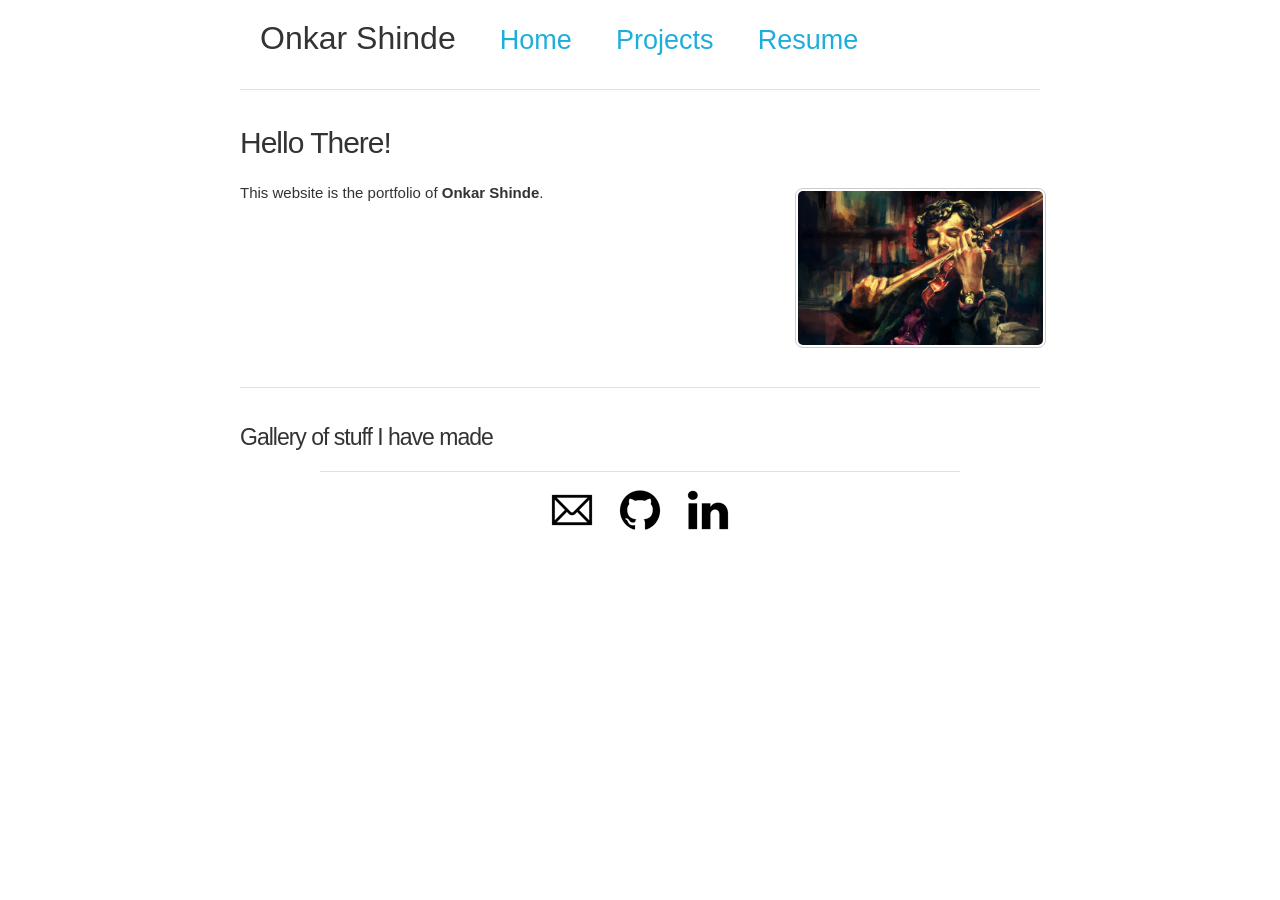
==== index.html @ da1aff81 "Updated linkedin url" ====
<!DOCTYPE html>
<html lang="en">
  <head>

    <meta charset="utf-8">
    <title>Onkar Shinde</title>
    <meta name="description" content="">
    <meta name="author" content="">

    <meta name="viewport" content="width=device-width, initial-scale=1">

    <link rel="stylesheet" href="/css/normalize.css">
    <link rel="stylesheet" href="/css/skeleton.css">
    <link rel="stylesheet" href="/css/custom.css">

    <link rel="alternate" type="application/rss+xml" href="/rss.xml" title="Articles by Onkar"/>

    <link rel="icon" type="image/png" href="/img/favicon.png">

  </head>
  <body>

    <div class="header container">
      <div class="row">
        <div class="twelve columns">
          <nav>
            <ul>
              <li class="myname"><a href="/index.html">Onkar Shinde</a></li>
              <li><a href="/index.html">Home</a></li>
              <li><a href="/projects.html">Projects</a></li>
              <li><a href="/resume.html">Resume</a></li>
            </ul>
          </nav>
        </div>
      </div>
      <hr>
    </div>

    <div class="container">
  <div class="row">
    <div class="twelve columns">

      <h1>Hello There!</h1>

      <div class="row">

        <div class="two-thirds column">
          <p>
            This website is the portfolio of <b>Onkar Shinde</b>.
          </p>
        </div>

        <div class="one-third column portrait">
          <img src="/img/me.jpg" alt="img" >
        </div>
        
      </div>

    </div>
  </div>

  <hr>

  <h2 id="gallery">Gallery of stuff I have made</h2>

  <div class="container">
    <div class="footer">
      <hr>
        <ul>
          <li><a href="mailto:shinde.onkar15@gmail.com" title="">  <img src="/img/email.png" alt="email"> </a></li>
          <li><a href="https://github.com/shivaOmi">  <img src="/img/github.png" alt="github"> </a></li>
          <li><a href="https://www.linkedin.com/in/onkar-shinde-6a6bb18a/">  <img src="/img/linked-in.png" alt="linked-in"> </a></li>
        </ul>
      </hr>
    </div>
  </div>
  </body>
</html>
---- css/skeleton.css ----
/*
* Skeleton V2.0.4
* Copyright 2014, Dave Gamache
* www.getskeleton.com
* Free to use under the MIT license.
* http://www.opensource.org/licenses/mit-license.php
* 12/29/2014
*/


/* Table of contents
––––––––––––––––––––––––––––––––––––––––––––––––––
- Grid
- Base Styles
- Typography
- Links
- Buttons
- Forms
- Lists
- Code
- Tables
- Spacing
- Utilities
- Clearing
- Media Queries
*/


/* Grid
–––––––––––––––––––––––––––––––––––––––––––––––––– */
.container {
  position: relative;
  width: 100%;
  max-width: 960px;
  margin: 0 auto;
  padding: 0 20px;
  box-sizing: border-box; }
.column,
.columns {
  width: 100%;
  float: left;
  box-sizing: border-box; }

/* For devices larger than 400px */
@media (min-width: 400px) {
  .container {
    width: 85%;
    padding: 0; }
}

/* For devices larger than 550px */
@media (min-width: 550px) {
  .container {
    width: 80%; }
  .column,
  .columns {
    margin-left: 4%; }
  .column:first-child,
  .columns:first-child {
    margin-left: 0; }

  .one.column,
  .one.columns                    { width: 4.66666666667%; }
  .two.columns                    { width: 13.3333333333%; }
  .three.columns                  { width: 22%;            }
  .four.columns                   { width: 30.6666666667%; }
  .five.columns                   { width: 39.3333333333%; }
  .six.columns                    { width: 48%;            }
  .seven.columns                  { width: 56.6666666667%; }
  .eight.columns                  { width: 65.3333333333%; }
  .nine.columns                   { width: 74.0%;          }
  .ten.columns                    { width: 82.6666666667%; }
  .eleven.columns                 { width: 91.3333333333%; }
  .twelve.columns                 { width: 100%; margin-left: 0; }

  .one-third.column               { width: 30.6666666667%; }
  .two-thirds.column              { width: 65.3333333333%; }

  .one-half.column                { width: 48%; }

  /* Offsets */
  .offset-by-one.column,
  .offset-by-one.columns          { margin-left: 8.66666666667%; }
  .offset-by-two.column,
  .offset-by-two.columns          { margin-left: 17.3333333333%; }
  .offset-by-three.column,
  .offset-by-three.columns        { margin-left: 26%;            }
  .offset-by-four.column,
  .offset-by-four.columns         { margin-left: 34.6666666667%; }
  .offset-by-five.column,
  .offset-by-five.columns         { margin-left: 43.3333333333%; }
  .offset-by-six.column,
  .offset-by-six.columns          { margin-left: 52%;            }
  .offset-by-seven.column,
  .offset-by-seven.columns        { margin-left: 60.6666666667%; }
  .offset-by-eight.column,
  .offset-by-eight.columns        { margin-left: 69.3333333333%; }
  .offset-by-nine.column,
  .offset-by-nine.columns         { margin-left: 78.0%;          }
  .offset-by-ten.column,
  .offset-by-ten.columns          { margin-left: 86.6666666667%; }
  .offset-by-eleven.column,
  .offset-by-eleven.columns       { margin-left: 95.3333333333%; }

  .offset-by-one-third.column,
  .offset-by-one-third.columns    { margin-left: 34.6666666667%; }
  .offset-by-two-thirds.column,
  .offset-by-two-thirds.columns   { margin-left: 69.3333333333%; }

  .offset-by-one-half.column,
  .offset-by-one-half.columns     { margin-left: 52%; }

}


/* Base Styles
–––––––––––––––––––––––––––––––––––––––––––––––––– */
/* NOTE
html is set to 62.5% so that all the REM measurements throughout Skeleton
are based on 10px sizing. So basically 1.5rem = 15px :) */
html {
  font-size: 62.5%; }
body {
  font-size: 1.5em; /* currently ems cause chrome bug misinterpreting rems on body element */
  line-height: 1.6;
  font-weight: 400;
  font-family: "Raleway", "HelveticaNeue", "Helvetica Neue", Helvetica, Arial, sans-serif;
  color: #222; }


/* Typography
–––––––––––––––––––––––––––––––––––––––––––––––––– */
h1, h2, h3, h4, h5, h6 {
  margin-top: 0;
  margin-bottom: 2rem;
  font-weight: 300; }
h1 { font-size: 4.0rem; line-height: 1.2;  letter-spacing: -.1rem;}
h2 { font-size: 3.6rem; line-height: 1.25; letter-spacing: -.1rem; }
h3 { font-size: 3.0rem; line-height: 1.3;  letter-spacing: -.1rem; }
h4 { font-size: 2.4rem; line-height: 1.35; letter-spacing: -.08rem; }
h5 { font-size: 1.8rem; line-height: 1.5;  letter-spacing: -.05rem; }
h6 { font-size: 1.5rem; line-height: 1.6;  letter-spacing: 0; }

/* Larger than phablet */
@media (min-width: 550px) {
  h1 { font-size: 5.0rem; }
  h2 { font-size: 4.2rem; }
  h3 { font-size: 3.6rem; }
  h4 { font-size: 3.0rem; }
  h5 { font-size: 2.4rem; }
  h6 { font-size: 1.5rem; }
}

p {
  margin-top: 0; }


/* Links
–––––––––––––––––––––––––––––––––––––––––––––––––– */
a {
  color: #1EAEDB; }
a:hover {
  color: #0FA0CE; }


/* Buttons
–––––––––––––––––––––––––––––––––––––––––––––––––– */
.button,
button,
input[type="submit"],
input[type="reset"],
input[type="button"] {
  display: inline-block;
  height: 38px;
  padding: 0 30px;
  color: #555;
  text-align: center;
  font-size: 11px;
  font-weight: 600;
  line-height: 38px;
  letter-spacing: .1rem;
  text-transform: uppercase;
  text-decoration: none;
  white-space: nowrap;
  background-color: transparent;
  border-radius: 4px;
  border: 1px solid #bbb;
  cursor: pointer;
  box-sizing: border-box; }
.button:hover,
button:hover,
input[type="submit"]:hover,
input[type="reset"]:hover,
input[type="button"]:hover,
.button:focus,
button:focus,
input[type="submit"]:focus,
input[type="reset"]:focus,
input[type="button"]:focus {
  color: #333;
  border-color: #888;
  outline: 0; }
.button.button-primary,
button.button-primary,
input[type="submit"].button-primary,
input[type="reset"].button-primary,
input[type="button"].button-primary {
  color: #FFF;
  background-color: #33C3F0;
  border-color: #33C3F0; }
.button.button-primary:hover,
button.button-primary:hover,
input[type="submit"].button-primary:hover,
input[type="reset"].button-primary:hover,
input[type="button"].button-primary:hover,
.button.button-primary:focus,
button.button-primary:focus,
input[type="submit"].button-primary:focus,
input[type="reset"].button-primary:focus,
input[type="button"].button-primary:focus {
  color: #FFF;
  background-color: #1EAEDB;
  border-color: #1EAEDB; }


/* Forms
–––––––––––––––––––––––––––––––––––––––––––––––––– */
input[type="email"],
input[type="number"],
input[type="search"],
input[type="text"],
input[type="tel"],
input[type="url"],
input[type="password"],
textarea,
select {
  height: 38px;
  padding: 6px 10px; /* The 6px vertically centers text on FF, ignored by Webkit */
  background-color: #fff;
  border: 1px solid #D1D1D1;
  border-radius: 4px;
  box-shadow: none;
  box-sizing: border-box; }
/* Removes awkward default styles on some inputs for iOS */
input[type="email"],
input[type="number"],
input[type="search"],
input[type="text"],
input[type="tel"],
input[type="url"],
input[type="password"],
textarea {
  -webkit-appearance: none;
     -moz-appearance: none;
          appearance: none; }
textarea {
  min-height: 65px;
  padding-top: 6px;
  padding-bottom: 6px; }
input[type="email"]:focus,
input[type="number"]:focus,
input[type="search"]:focus,
input[type="text"]:focus,
input[type="tel"]:focus,
input[type="url"]:focus,
input[type="password"]:focus,
textarea:focus,
select:focus {
  border: 1px solid #33C3F0;
  outline: 0; }
label,
legend {
  display: block;
  margin-bottom: .5rem;
  font-weight: 600; }
fieldset {
  padding: 0;
  border-width: 0; }
input[type="checkbox"],
input[type="radio"] {
  display: inline; }
label > .label-body {
  display: inline-block;
  margin-left: .5rem;
  font-weight: normal; }


/* Lists
–––––––––––––––––––––––––––––––––––––––––––––––––– */
ul {
  list-style: circle inside; }
ol {
  list-style: decimal inside; }
ol, ul {
  padding-left: 0;
  margin-top: 0; }
ul ul,
ul ol,
ol ol,
ol ul {
  margin: 1.5rem 0 1.5rem 3rem;
  font-size: 90%; }
li {
  margin-bottom: 1rem; }


/* Code
–––––––––––––––––––––––––––––––––––––––––––––––––– */
code {
  padding: .2rem .5rem;
  margin: 0 .2rem;
  font-size: 90%;
  white-space: nowrap;
  background: #F1F1F1;
  border: 1px solid #E1E1E1;
  border-radius: 4px; }
pre > code {
  display: block;
  padding: 1rem 1.5rem;
  white-space: pre; }


/* Tables
–––––––––––––––––––––––––––––––––––––––––––––––––– */
th,
td {
  padding: 12px 15px;
  text-align: left;
  border-bottom: 1px solid #E1E1E1; }
th:first-child,
td:first-child {
  padding-left: 0; }
th:last-child,
td:last-child {
  padding-right: 0; }


/* Spacing
–––––––––––––––––––––––––––––––––––––––––––––––––– */
button,
.button {
  margin-bottom: 1rem; }
input,
textarea,
select,
fieldset {
  margin-bottom: 1.5rem; }
pre,
blockquote,
dl,
figure,
table,
p,
ul,
ol,
form {
  margin-bottom: 2.5rem; }


/* Utilities
–––––––––––––––––––––––––––––––––––––––––––––––––– */
.u-full-width {
  width: 100%;
  box-sizing: border-box; }
.u-max-full-width {
  max-width: 100%;
  box-sizing: border-box; }
.u-pull-right {
  float: right; }
.u-pull-left {
  float: left; }


/* Misc
–––––––––––––––––––––––––––––––––––––––––––––––––– */
hr {
  margin-top: 3rem;
  margin-bottom: 3.5rem;
  border-width: 0;
  border-top: 1px solid #E1E1E1; }


/* Clearing
–––––––––––––––––––––––––––––––––––––––––––––––––– */

/* Self Clearing Goodness */
.container:after,
.row:after,
.u-cf {
  content: "";
  display: table;
  clear: both; }


/* Media Queries
–––––––––––––––––––––––––––––––––––––––––––––––––– */
/*
Note: The best way to structure the use of media queries is to create the queries
near the relevant code. For example, if you wanted to change the styles for buttons
on small devices, paste the mobile query code up in the buttons section and style it
there.
*/


/* Larger than mobile */
@media (min-width: 400px) {}

/* Larger than phablet (also point when grid becomes active) */
@media (min-width: 550px) {}

/* Larger than tablet */
@media (min-width: 750px) {}

/* Larger than desktop */
@media (min-width: 1000px) {}

/* Larger than Desktop HD */
@media (min-width: 1200px) {}
---- css/custom.css ----
.container {
    max-width: 800px;
}

nav {
    margin: 13px 0 0 0;
    padding: 0px;
}

nav ul li {
    display: inline;
    margin: 0 20px;
    font-size: 2.7rem;
}

.myname {
    font-weight: 500;
    font-size: 3.2rem;
}

.myname a:hover, .myname a:link, .myname a:visited, .myname a:active, .myname a{
    text-decoration: none;
    color: #333;
}

a {
    text-decoration: none;
}

nav a {
    text-decoration: none;
}

nav a:hover {
    text-decoration: underline;
}

body {
    font-weight: 300;
    font-family: 'Roboto', Helvetica, sans-serif;
    color: #333;

}

hr {
    margin-top: 2.5rem;
    margin-bottom: 3.5rem;
}

.header hr {
    margin-top: 0.0rem;
    margin-bottom: 3.5rem;
}

.footer hr {
    margin-top: 1.9rem;
    margin-bottom: 0.6rem;
}


h1, h2, h3, h4, h5, h6 {
  margin-top: 0;
  margin-bottom: 2rem;
  font-weight: 300; }
h1 { font-size: 3.0rem; line-height: 1.2;  letter-spacing: -.1rem;}
h2 { font-size: 2.3rem; line-height: 1.25; letter-spacing: -.1rem; }
h3 { font-size: 3.0rem; line-height: 1.3;  letter-spacing: -.1rem; }
h4 { font-size: 2.4rem; line-height: 1.35; letter-spacing: -.08rem; }
h5 { font-size: 1.8rem; line-height: 1.5;  letter-spacing: -.05rem; }
h6 { font-size: 1.5rem; line-height: 1.6;  letter-spacing: 0; }


.gallery-row img, .portrait img, .project-row img {
    border: 1px solid #ccc;
    padding: 2px;
    margin: 7px 0;
    border-radius: 8px;
    width: 100%;
    height: auto;
}

.article-img {
    display: block;
    margin: 0 auto;
    max-width: 90%;
}

.footer {
    margin: auto;
    text-align: center;
}

.footer ul li {
    list-style: none;
    display: inline-block;
}


.codehilite .hll {
    background-color: #ffffcc
}
.codehilite .c {
    color: #008800;
    font-style: italic
}

.codehilite .err {
    border: 1px solid #FF0000
}
.codehilite .k {
    color: #AA22FF;
    font-weight: bold
}

.codehilite .o {
    color: #666666
}

.codehilite .cm {
    color: #008800;
    font-style: italic
}

.codehilite .cp {
    color: #008800
}

.codehilite .c1 {
    color: #008800;
    font-style: italic
}

.codehilite .cs {
    color: #008800;
    font-weight: bold
}

.codehilite .gd {
    color: #A00000
}

.codehilite .ge {
    font-style: italic
}

.codehilite .gr {
    color: #FF0000
}

.codehilite .gh {
    color: #000080;
    font-weight: bold
}

.codehilite .gi {
    color: #00A000
}

.codehilite .go {
    color: #808080
}

.codehilite .gp {
    color: #000080;
    font-weight: bold
}

.codehilite .gs {
    font-weight: bold
}

.codehilite .gu {
    color: #800080;
    font-weight: bold
}

.codehilite .gt {
    color: #0040D0
}

.codehilite .kc {
    color: #AA22FF;
    font-weight: bold
}

.codehilite .kd {
    color: #AA22FF;
    font-weight: bold
}

.codehilite .kn {
    color: #AA22FF;
    font-weight: bold
}

.codehilite .kp {
    color: #AA22FF
}

.codehilite .kr {
    color: #AA22FF;
    font-weight: bold
}

.codehilite .kt {
    color: #00BB00;
    font-weight: bold
}

.codehilite .m {
    color: #666666
}

.codehilite .s {
    color: #BB4444
}

.codehilite .na {
    color: #BB4444
}

.codehilite .nb {
    color: #AA22FF
}

.codehilite .nc {
    color: #0000FF
}

.codehilite .no {
    color: #880000
}

.codehilite .nd {
    color: #AA22FF
}

.codehilite .ni {
    color: #999999;
    font-weight: bold
}

.codehilite .ne {
    color: #D2413A;
    font-weight: bold
}

.codehilite .nf {
    color: #00A000
}

.codehilite .nl {
    color: #A0A000
}

.codehilite .nn {
    color: #0000FF;
    font-weight: bold
}

.codehilite .nt {
    color: #008000;
    font-weight: bold
}

.codehilite .nv {
    color: #B8860B
}


.codehilite .ow {
    color: #AA22FF;
    font-weight: bold
}


.codehilite .w {
    color: #bbbbbb
}


.codehilite .mf {
    color: #666666
}


.codehilite .mh {
    color: #666666
}


.codehilite .mi {
    color: #666666
}


.codehilite .mo {
    color: #666666
}


.codehilite .sb {
    color: #BB4444
}


.codehilite .sc {
    color: #BB4444
}


.codehilite .sd {
    color: #BB4444;
    font-style: italic
}


.codehilite .s2 {
    color: #BB4444
}


.codehilite .se {
    color: #BB6622;
    font-weight: bold
}


.codehilite .sh {
    color: #BB4444
}


.codehilite .si {
    color: #BB6688;
    font-weight: bold
}


.codehilite .sx {
    color: #008000
}


.codehilite .sr {
    color: #BB6688
}


.codehilite .s1 {
    color: #BB4444
}

.codehilite .ss {
    color: #B8860B
}


.codehilite .bp {
    color: #AA22FF
}


.codehilite .vc {
    color: #B8860B
}


.codehilite .vg {
    color: #B8860B
}


.codehilite .vi {
    color: #B8860B
}


.codehilite .il {
    color: #666666
}


pre > code {
    background: transparent;
    border: 1px solid #E1E1E1;
}

table {
    margin-left: auto;
    margin-right: auto;
    border-collapse: collapse;
}
th, td {
    text-align: left;
    border-bottom: 1px solid #aaa;
    padding: 7px;
}
canvas {
    display: block;
    margin: auto;
    padding-top: 8mm;
    padding-bottom: 0mm;
}

h2 a{
    text-decoration: none;
    color: #333;
}



.video-container {
	position:relative;
	padding-bottom:56.25%;
	padding-top:30px;
	height:0;
	overflow:hidden;
}
.video-container iframe, .video-container object, .video-container embed {
	position:absolute;
	top:0;
	left:0;
	width:100%;
	height:100%;
}

.feed-button {
    display: inline;
    vertical-align: middle;
    float: right;
    height: auto;
    width: 0.8em;
    margin: 0;
}
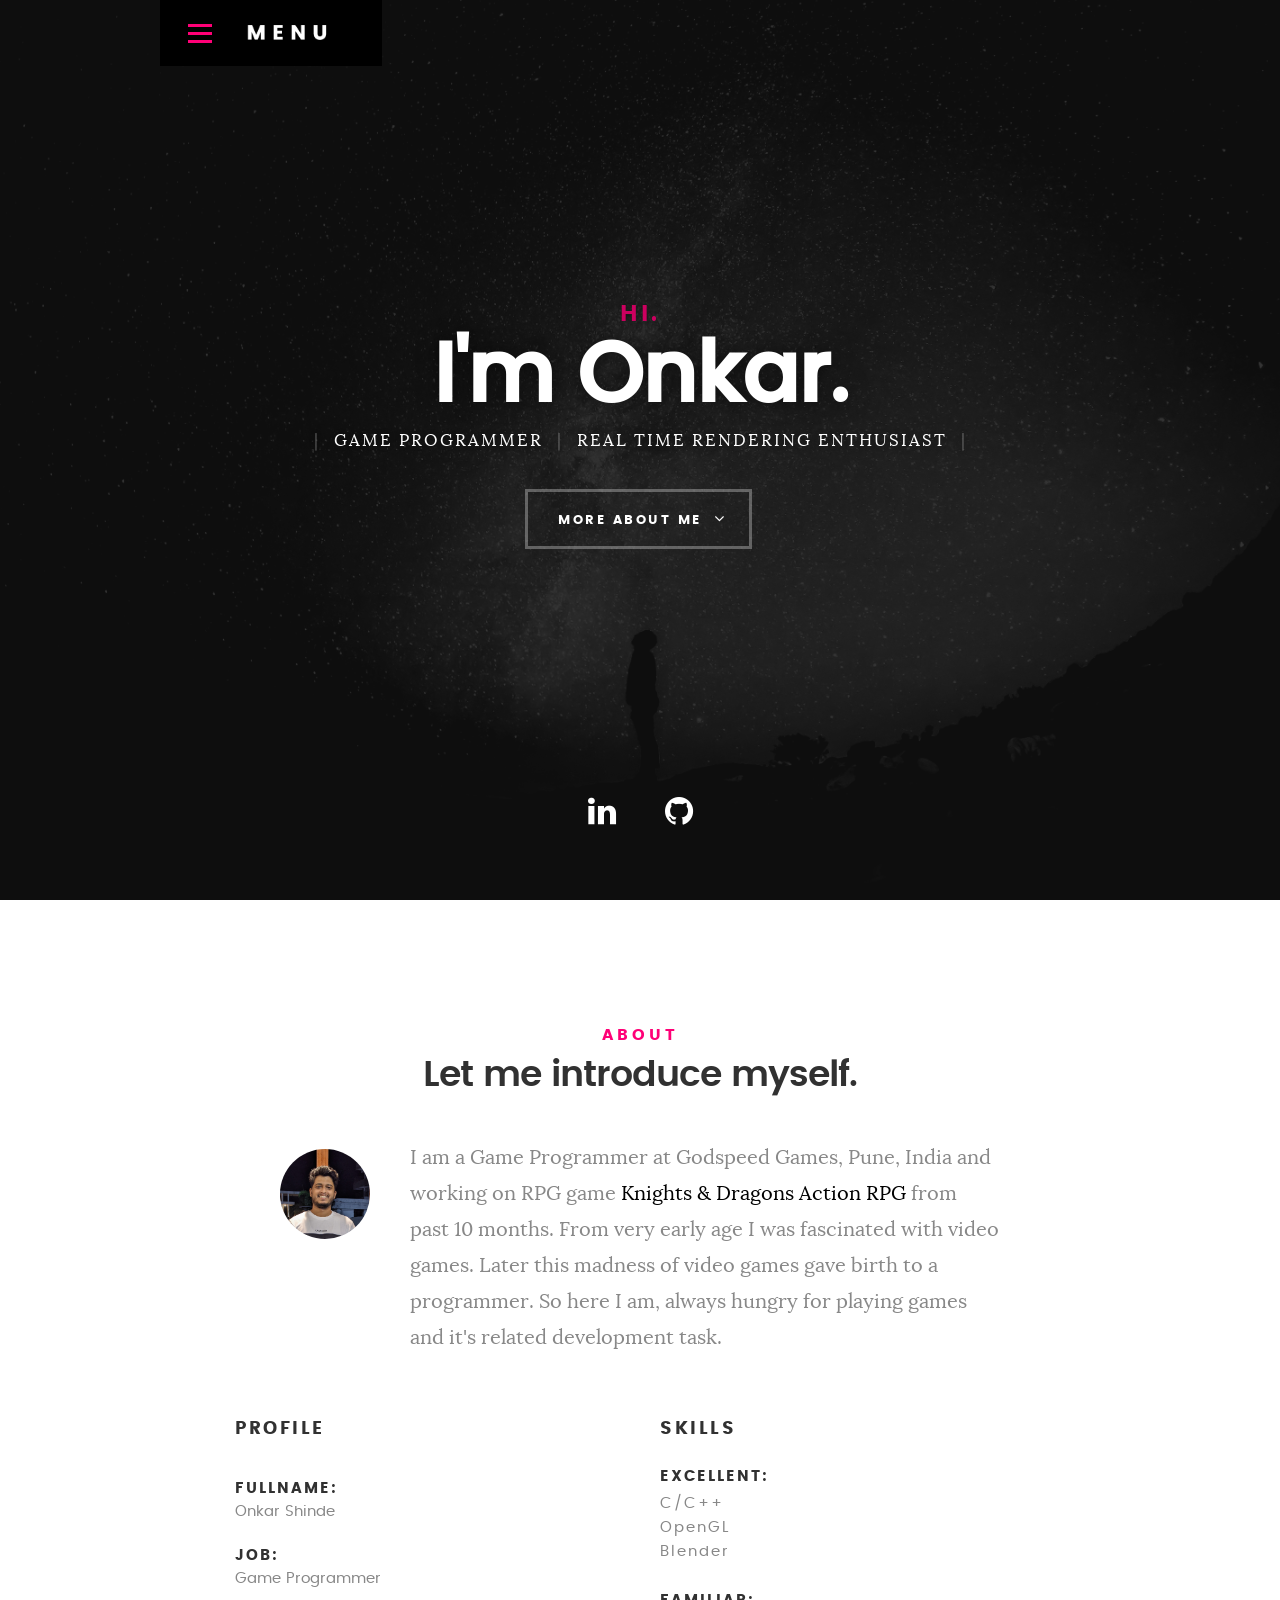
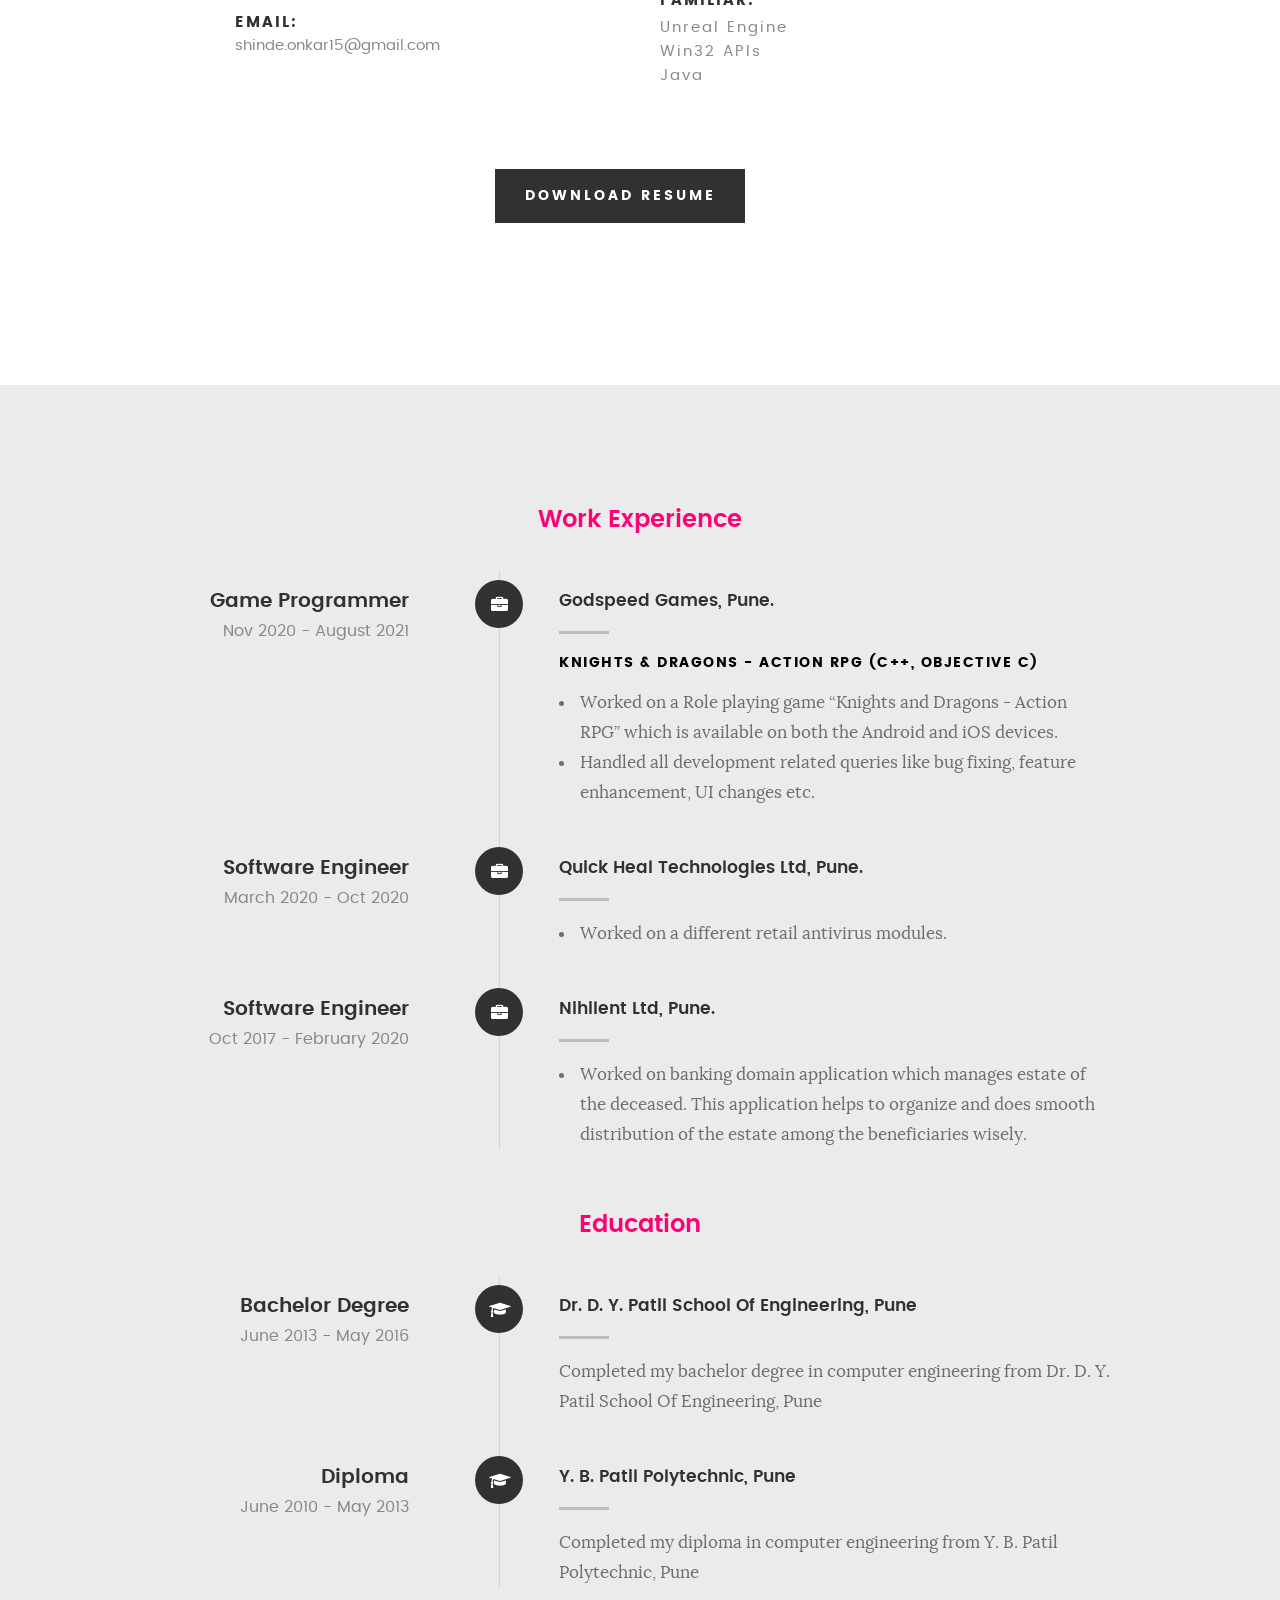
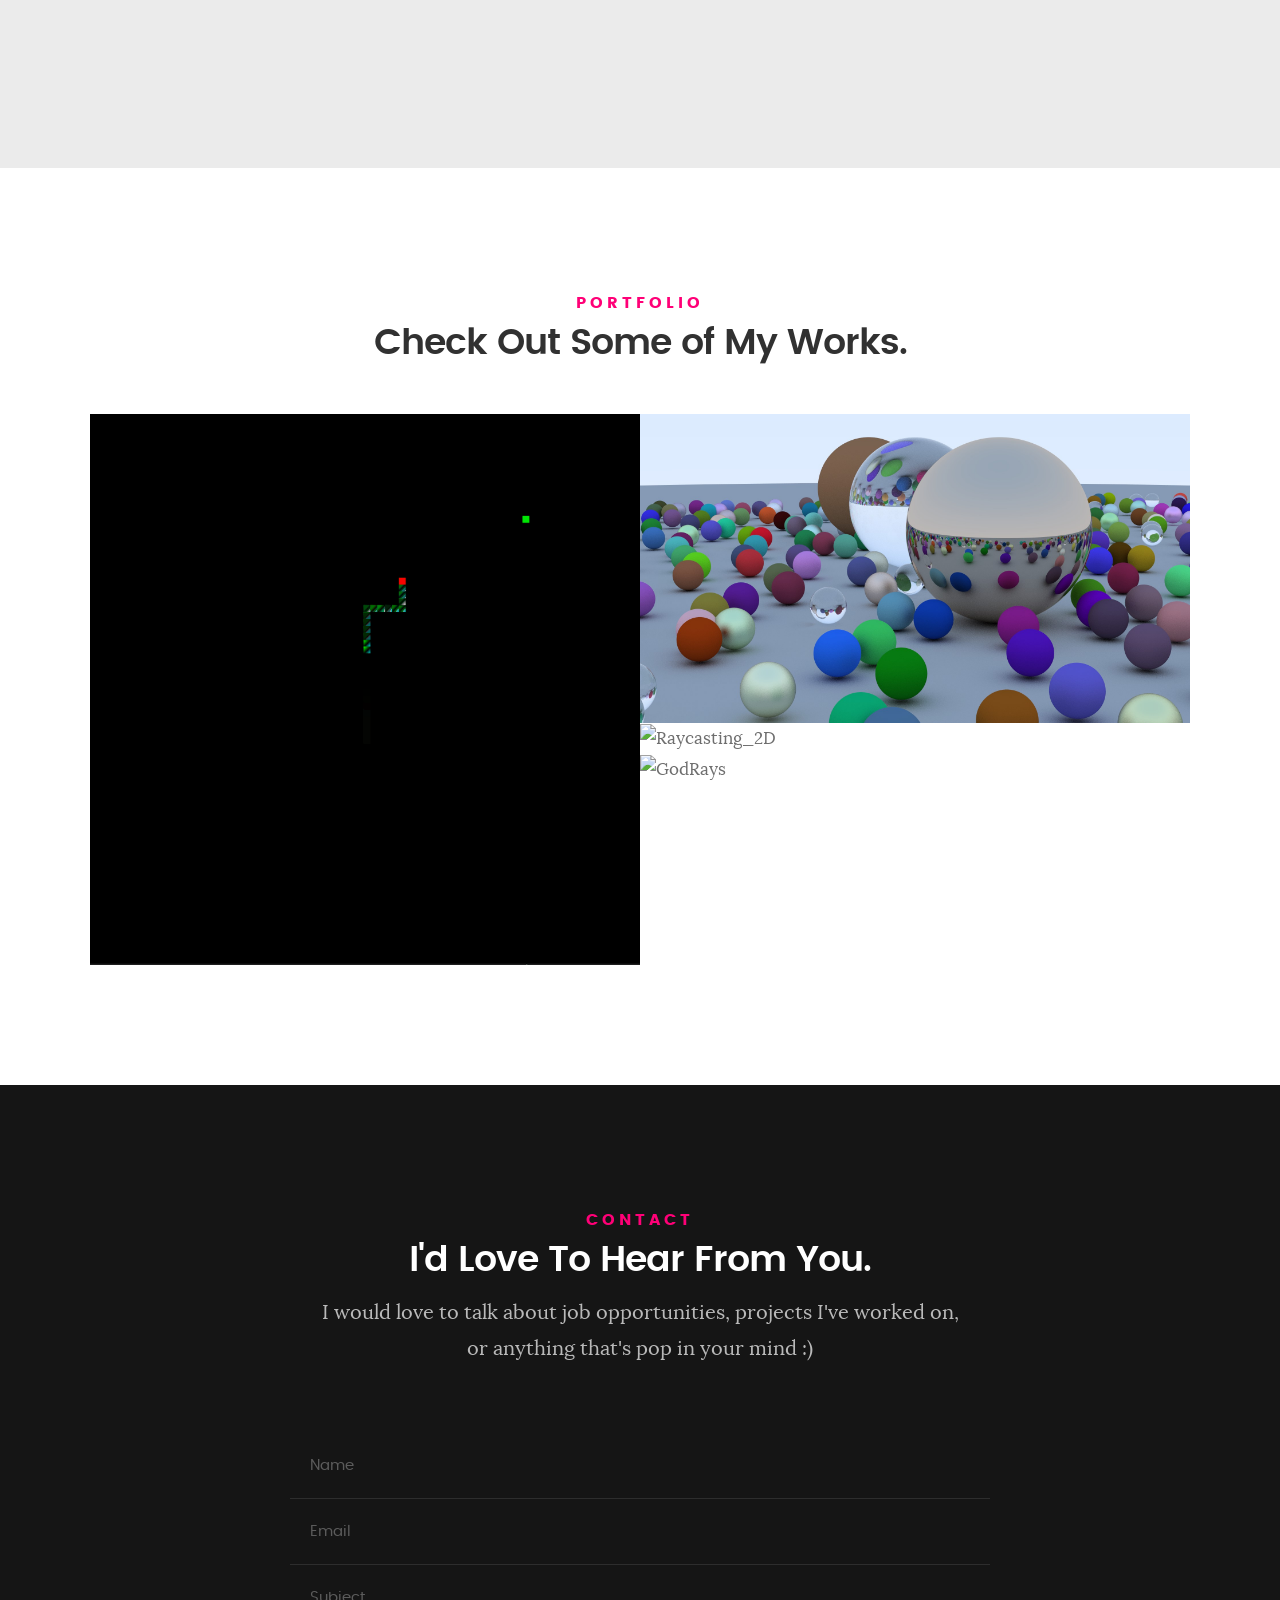
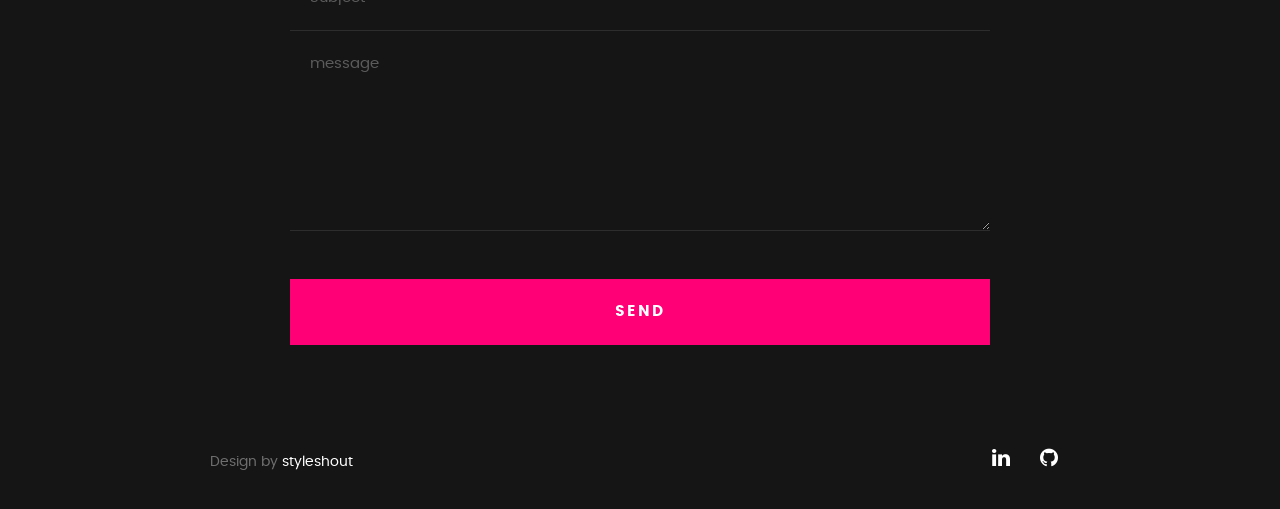
==== commit ce583e5b: "Initial Commit." ====
--- a/index.html
+++ b/index.html
@@ -1,79 +1,580 @@
-
 <!DOCTYPE html>
-<html lang="en">
-  <head>
-
-    <meta charset="utf-8">
-    <title>Onkar Shinde</title>
-    <meta name="description" content="">
-    <meta name="author" content="">
-
-    <meta name="viewport" content="width=device-width, initial-scale=1">
-
-    <link rel="stylesheet" href="/css/normalize.css">
-    <link rel="stylesheet" href="/css/skeleton.css">
-    <link rel="stylesheet" href="/css/custom.css">
-
-    <link rel="alternate" type="application/rss+xml" href="/rss.xml" title="Articles by Onkar"/>
-
-    <link rel="icon" type="image/png" href="/img/favicon.png">
-
-  </head>
-  <body>
-
-    <div class="header container">
-      <div class="row">
-        <div class="twelve columns">
-          <nav>
-            <ul>
-              <li class="myname"><a href="/index.html">Onkar Shinde</a></li>
-              <li><a href="/index.html">Home</a></li>
-              <li><a href="/projects.html">Projects</a></li>
-              <li><a href="/resume.html">Resume</a></li>
-            </ul>
-          </nav>
-        </div>
-      </div>
-      <hr>
-    </div>
-
-    <div class="container">
-  <div class="row">
-    <div class="twelve columns">
-
-      <h1>Hello There!</h1>
-
-      <div class="row">
-
-        <div class="two-thirds column">
-          <p>
-            This website is the portfolio of <b>Onkar Shinde</b>.
-          </p>
-        </div>
-
-        <div class="one-third column portrait">
-          <img src="/img/me.jpg" alt="img" >
-        </div>
-        
-      </div>
-
-    </div>
-  </div>
-
-  <hr>
-
-  <h2 id="gallery">Gallery of stuff I have made</h2>
-
-  <div class="container">
-    <div class="footer">
-      <hr>
-        <ul>
-          <li><a href="mailto:shinde.onkar15@gmail.com" title="">  <img src="/img/email.png" alt="email"> </a></li>
-          <li><a href="https://github.com/shivaOmi">  <img src="/img/github.png" alt="github"> </a></li>
-          <li><a href="https://www.linkedin.com/in/onkar-shinde-6a6bb18a/">  <img src="/img/linked-in.png" alt="linked-in"> </a></li>
-        </ul>
-      </hr>
-    </div>
-  </div>
-  </body>
-</html>
+<!--[if IE 8 ]><html class="no-js oldie ie8" lang="en"> <![endif]-->
+<!--[if IE 9 ]><html class="no-js oldie ie9" lang="en"> <![endif]-->
+<!--[if (gte IE 9)|!(IE)]><!--><html class="no-js" lang="en"> <!--<![endif]-->
+<head>
+
+   <!--- basic page needs
+   ================================================== -->
+   <meta charset="utf-8">
+	<title>Onkar | Portfolio</title>
+	<meta name="description" content="">  
+	<meta name="author" content="">
+
+   <!-- mobile specific metas
+   ================================================== -->
+	<meta name="viewport" content="width=device-width, initial-scale=1, maximum-scale=1">
+
+ 	<!-- CSS
+   ================================================== -->
+   <link rel="stylesheet" href="css/base.css">  
+   <link rel="stylesheet" href="css/main.css">
+   <link rel="stylesheet" href="css/vendor.css">     
+
+   <!-- script
+   ================================================== -->   
+	<script src="js/modernizr.js"></script>
+	<script src="js/pace.min.js"></script>
+
+   <!-- favicons
+	================================================== -->
+	<link rel="icon" type="image/png" href="favicon.png">
+
+</head>
+
+<body id="top">
+
+	<!-- header 
+   ================================================== -->
+   <header>   	
+   	<div class="row">
+
+   		<div class="top-bar">
+   			<a class="menu-toggle" href="#"><span>Menu</span></a>
+
+	   		<div class="logo">
+		         <a href="index.html">MENU</a>
+		      </div>		      
+
+		   	<nav id="main-nav-wrap">
+					<ul class="main-navigation">
+						<li class="current"><a class="smoothscroll"  href="#intro" title="">Home</a></li>
+						<li><a class="smoothscroll"  href="#about" title="">About</a></li>
+						<li><a class="smoothscroll"  href="#resume" title="">Resume</a></li>
+						<li><a class="smoothscroll"  href="#portfolio" title="">Portfolio</a></li>				
+						<li><a class="smoothscroll"  href="#contact" title="">Contact</a></li>
+					</ul>
+				</nav>    		
+   		</div> <!-- /top-bar --> 
+   		
+   	</div> <!-- /row --> 		
+   </header> <!-- /header -->
+
+	<!-- intro section
+   ================================================== -->
+   <section id="intro">   
+
+   	<div class="intro-overlay"></div>	
+
+   	<div class="intro-content">
+   		<div class="row">
+
+   			<div class="col-twelve">
+
+	   			<h5>Hi.</h5>
+	   			<h1>I'm Onkar.</h1>
+
+	   			<p class="intro-position">
+	   				<span>Game Programmer</span>
+	   				<span>Real Time Rendering Enthusiast</span> 
+	   			</p>
+
+	   			<a class="button stroke smoothscroll" href="#about" title="">More About Me</a>
+
+	   		</div>  
+   			
+   		</div>   		 		
+   	</div> <!-- /intro-content --> 
+
+   	<ul class="intro-social">
+         <li><a href="https://www.linkedin.com/in/onkar-shinde-6a6bb18a/" target="_blank"><i class="fa fa-linkedin"></i></a></li>
+         <li><a href="https://github.com/shivaOmi" target="_blank"><i class="fa fa-github"></i></a></li>
+      </ul> <!-- /intro-social -->      	
+
+   </section> <!-- /intro -->
+
+
+   <!-- about section
+   ================================================== -->
+   <section id="about">  
+
+   	<div class="row section-intro">
+   		<div class="col-twelve">
+
+   			<h5>About</h5>
+   			<h1>Let me introduce myself.</h1>
+
+   			<div class="intro-info">
+
+   				<img src="images/profile-pic.jpg" alt="Profile Picture">
+
+   				<p class="lead">I am a Game Programmer at Godspeed Games, Pune, India and working on RPG game <a href="https://play.google.com/store/apps/details?id=com.iugome.lilknights" target="_blank">Knights & Dragons Action RPG</a> from past 10 months. From very early age I was fascinated with video games. Later this madness of video games gave birth to a programmer. So here I am, always hungry for playing games and it's related development task.</p>
+   			</div>   			
+
+   		</div>   		
+   	</div> <!-- /section-intro -->
+
+   	<div class="row about-content">
+
+   		<div class="col-six tab-full">
+
+   			<h3>Profile</h3>
+   			<p></p>
+
+   			<ul class="info-list">
+   				<li>
+   					<strong>Fullname:</strong>
+   					<span>Onkar Shinde</span>
+   				</li>
+   				<li>
+   					<strong>Job:</strong>
+   					<span>Game Programmer</span>
+   				</li>
+   				<li>
+   					<strong>Email:</strong>
+   					<span>shinde.onkar15@gmail.com</span>
+   				</li>
+
+   			</ul> <!-- /info-list -->
+
+   		</div>
+
+   		<div class="col-six tab-full">
+
+   			<h3>Skills</h3>
+   			
+				<ul class="skills-list">
+					<li>
+						<strong>Excellent:</strong>
+						<span>C/C++</span>
+						<span>OpenGL</span>
+						<span>Blender</span>
+					</li>
+				 	<li>
+						<strong>Familiar:</strong>
+						<span>Unreal Engine</span>
+						<span>Win32 APIs</span>
+						<span>Java</span>
+					</li>
+      
+				</ul> <!-- /skills-list -->		
+
+   		</div>
+
+   	</div>
+
+   	<div class="row button-section">
+   		<div class="col-twelve">
+   			<a href=".\files\Resume.pdf" title="Download Resume" class="button button-primary">Download Resume</a>
+   		</div>   		
+   	</div>
+
+   </section> <!-- /process-->    
+
+
+   <!-- resume Section
+   ================================================== -->
+	<section id="resume" class="grey-section">
+
+   	<div class="row resume-timeline">
+
+   		<div class="col-twelve resume-header">
+
+   			<h2>Work Experience</h2>
+
+   		</div> <!-- /resume-header -->
+
+   		<div class="col-twelve">
+
+   			<div class="timeline-wrap">
+
+   				<div class="timeline-block">
+
+	   				<div class="timeline-ico">
+	   					<i class="fa fa-briefcase"></i>
+	   				</div>
+
+	   				<div class="timeline-header">
+	   					<h3>Game Programmer</h3>
+	   					<p>Nov 2020 - August 2021</p>
+	   				</div>
+
+	   				<div class="timeline-content">
+	   					<h4>Godspeed Games, Pune.</h4>
+						<div>
+							<h5><a href="https://decagames.com/#6" target="_blank">Knights & Dragons - Action RPG (C++, Objective C)</a></h5>
+							<ul>
+								<li>
+									Worked on a Role playing game “Knights and Dragons - Action RPG” which is available on both the Android and iOS devices.
+							 	</li>
+							 	<li>
+								 	Handled all development related queries like bug fixing, feature enhancement, UI changes etc. 
+							 	</li>
+							</ul>
+						</div>
+	   				</div>
+
+	   			</div> <!-- /timeline-block -->
+
+	   			<div class="timeline-block">
+
+	   				<div class="timeline-ico">
+	   					<i class="fa fa-briefcase"></i>
+	   				</div>
+
+	   				<div class="timeline-header">
+	   					<h3>Software Engineer</h3>
+	   					<p>March 2020 - Oct 2020</p>
+	   				</div>
+
+	   				<div class="timeline-content">
+	   					<h4>Quick Heal Technologies Ltd, Pune.</h4>
+	   					<ul>
+							<li>Worked on a different retail antivirus modules.</li>
+						</ul>
+	   				</div>
+
+	   			</div> <!-- /timeline-block -->
+
+	   			<div class="timeline-block">
+
+	   				<div class="timeline-ico">
+	   					<i class="fa fa-briefcase"></i>
+	   				</div>
+
+	   				<div class="timeline-header">
+	   					<h3>Software Engineer</h3>
+	   					<p>Oct 2017 - February 2020</p>
+	   				</div>
+
+	   				<div class="timeline-content">
+	   					<h4>Nihilent Ltd, Pune.</h4>
+						<ul>
+							<li>Worked on banking domain application which manages estate of the deceased. This application helps to organize and does smooth distribution of the estate among the beneficiaries wisely.</li>
+					   	</ul>
+	   				</div>
+
+	   			</div> <!-- /timeline-block -->
+
+   			</div> <!-- /timeline-wrap -->   			
+
+   		</div> <!-- /col-twelve -->
+   		
+   	</div> <!-- /resume-timeline -->
+   	
+   	<div class="row resume-timeline">
+
+   		<div class="col-twelve resume-header">
+
+   			<h2>Education</h2>
+
+   		</div> <!-- /resume-header -->
+
+   		<div class="col-twelve">
+
+   			<div class="timeline-wrap">
+
+   				<div class="timeline-block">
+
+	   				<div class="timeline-ico">
+	   					<i class="fa fa-graduation-cap"></i>
+	   				</div>
+
+	   				<div class="timeline-header">
+	   					<h3>Bachelor Degree</h3>
+	   					<p>June 2013 - May 2016</p>
+	   				</div>
+
+	   				<div class="timeline-content">
+	   					<h4>Dr. D. Y. Patil School Of Engineering, Pune</h4>
+	   					<p>Completed my bachelor degree in computer engineering from Dr. D. Y. Patil School Of Engineering, Pune</p>
+	   				</div>
+
+	   			</div> <!-- /timeline-block -->
+
+	   			<div class="timeline-block">
+
+	   				<div class="timeline-ico">
+	   					<i class="fa fa-graduation-cap"></i>
+	   				</div>
+
+	   				<div class="timeline-header">
+	   					<h3>Diploma</h3>
+	   					<p>June 2010 - May 2013</p>
+	   				</div>
+
+	   				<div class="timeline-content">
+	   					<h4>Y. B. Patil Polytechnic, Pune</h4>
+	   					<p>Completed my diploma in computer engineering from Y. B. Patil Polytechnic, Pune</p>
+	   				</div>
+
+	   			</div> <!-- /timeline-block -->
+
+   			</div> <!-- /timeline-wrap -->   			
+
+   		</div> <!-- /col-twelve -->
+   		
+   	</div> <!-- /resume-timeline -->
+		
+	</section> <!-- /features -->
+
+
+	<!-- Portfolio Section
+   ================================================== -->
+	<section id="portfolio">
+
+		<div class="row section-intro">
+   		<div class="col-twelve">
+
+   			<h5>Portfolio</h5>
+   			<h1>Check Out Some of My Works.</h1>
+
+   		</div>   		
+   	</div> <!-- /section-intro--> 
+
+   	<div class="row portfolio-content">
+
+   		<div class="col-twelve">
+
+   			<!-- portfolio-wrapper -->
+	         <div id="folio-wrapper" class="block-1-2 block-mob-full stack">
+
+	         	<div class="bgrid folio-item">
+	               <div class="item-wrap">
+	               	<img src="images/portfolio/Snake.gif" alt="Snake">
+	                  <a href="#modal-01" class="overlay">	                  	           
+	                     <div class="folio-item-table">
+	                     	<div class="folio-item-cell">
+		     					<h3 class="folio-title">Snake 2D</h3>	     					    
+		     					<span class="folio-types">
+		     					    C, Win32 API, OpenGL(Fixed Function)
+		     					</span>
+		     				</div>	                      	
+	                     </div>                    
+	                  </a>
+	               </div>	               
+	        		</div> <!-- /folio-item -->
+
+	        		<div class="bgrid folio-item">
+	               <div class="item-wrap">
+	               	<img src="images/portfolio/Raytracing_magic.jpg" alt="Raytracing">
+	               	<a href="#modal-02" class="overlay">              		                  
+	                     <div class="folio-item-table">
+	                     	<div class="folio-item-cell">
+	                     		<h3 class="folio-title">Raytracing</h3>	     					    
+		     					    <span class="folio-types">
+		     					       	C++
+		     					    </span>		     		
+		     				</div> 	                      	
+	                     </div>                    
+	                  </a>
+	               </div>
+	        		</div> <!-- /folio-item -->
+
+	            <div class="bgrid folio-item">
+	               <div class="item-wrap">
+	               	<img src="images/portfolio/Raycasting_2D.gif" alt="Raycasting_2D">
+	                  <a href="#modal-03" class="overlay">             		                  
+	                     <div class="folio-item-table">
+	                     	<div class="folio-item-cell">
+	                     		<h3 class="folio-title">Raycasting 2D</h3>	     					    
+		     					    	<span class="folio-types">
+		     					       	  C++, Win32 API, OpenGL(Programmable)
+		     					      </span>		     		
+		     					   </div> 	                      	
+	                     </div>                    
+	                  </a>
+	               </div>
+	        		</div> <!-- /folio-item -->
+
+	            <div class="bgrid folio-item">
+	               <div class="item-wrap">
+	               	<img src="images/portfolio/GodRays.gif" alt="GodRays">
+	                  <a href="#modal-04" class="overlay">                  	                 
+	                     <div class="folio-item-table">
+	                     	<div class="folio-item-cell">
+	                     		<h3 class="folio-title">GodRays</h3>	     					    
+		     					    <span class="folio-types">
+		     					       	C++, GLFW, OpenGL(Programmable)
+		     					    </span>		     		
+		     					</div>  	                      	
+	                     </div>                    
+	                  </a>
+	               </div>
+	        	</div> <!-- /folio-item -->
+				
+
+				<!-- modal-01 -->
+				<div id="modal-01" class="popup-modal slider mfp-hide">	
+
+					<div class="media">
+						<img src="images/portfolio/modals/m-Snake.jpg" alt="" />
+					</div>      	
+
+				<div class="link-box">
+					<a href="https://github.com/shivaOmi/Portfolio/tree/main/Snake_2D" target="_blank">Details</a>
+					<a href="#" class="popup-modal-dismiss">Close</a>
+				</div>		      
+
+				</div> 
+				<!-- /modal-01 -->
+
+				<!-- modal-02 -->
+				<div id="modal-02" class="popup-modal slider mfp-hide">	
+
+					<div class="media">
+						<img src="images/portfolio/modals/m-Raytracing_magic.jpg" alt="" />
+					</div>      	
+
+				<div class="link-box">
+					<a href="https://github.com/shivaOmi/Portfolio/tree/main/Raytracing" target="_blank">Details</a>
+					<a href="#" class="popup-modal-dismiss">Close</a>
+				</div>		      
+
+				</div> 
+				<!-- /modal-02 -->
+
+				<!-- modal-03 -->
+				<div id="modal-03" class="popup-modal slider mfp-hide">	
+
+					<div class="media">
+						<img src="images/portfolio/modals/m-Raycasting_2D.jpg" alt="" />
+					</div>      	
+
+				<div class="link-box">
+					<a href="https://github.com/shivaOmi/Portfolio/tree/main/Raycasting_2D" target="_blank">Details</a>
+					<a href="#" class="popup-modal-dismiss">Close</a>
+				</div>		      
+
+				</div> 
+				<!-- /modal-03 -->
+
+				<!-- modal-04 -->
+				<div id="modal-04" class="popup-modal slider mfp-hide">	
+
+					<div class="media">
+						<img src="images/portfolio/modals/m-GodRays.jpg" alt="" />
+					</div>      	
+
+				<div class="link-box">
+					<a href="https://github.com/shivaOmi/Portfolio/tree/main/GodsRay" target="_blank">Details</a>
+					<a href="#" class="popup-modal-dismiss">Close</a>
+				</div>		      
+
+				</div> 
+				<!-- /modal-04 -->
+
+	         </div> <!-- /portfolio-wrapper --> 
+
+   		</div>  <!-- /twelve -->   
+
+   	</div> <!-- /portfolio-content --> 
+		
+	</section> <!-- /portfolio -->
+	
+   <!-- contact
+   ================================================== -->
+	<section id="contact">
+
+	<div class="row section-intro">
+   		<div class="col-twelve">
+
+   			<h5>Contact</h5>
+   			<h1>I'd Love To Hear From You.</h1>
+
+   			<p class="lead">I would love to talk about job opportunities, projects I've worked on, or anything that's pop in your mind :)</p>
+
+   		</div> 
+   	</div> <!-- /section-intro -->
+
+   	<div class="row contact-form">
+
+   		<div class="col-twelve">
+
+            <!-- form -->
+            <form name="contactForm" id="contactForm" action="https://formspree.io/f/mlezrwog" method="post">
+      			<fieldset>
+
+                  <div class="form-field">
+ 						   <input name="name" type="text" id="contactName" placeholder="Name" value="" minlength="2" required="">
+                  </div>
+                  <div class="form-field">
+	      			   <input name="_replyto" type="email" id="contactEmail" placeholder="Email" value="" required="">
+	               </div>
+                  <div class="form-field">
+	     				   <input name="_subject" type="text" id="contactSubject" placeholder="Subject" value="">
+	               </div>                       
+                  <div class="form-field">
+	                 	<textarea name="contactMessage" id="contactMessage" placeholder="message" rows="10" cols="50" required=""></textarea>
+	               </div>                      
+                 <div class="form-field">
+                     <div id="submit-loader">
+                        <div class="text-loader">Sending...</div>                             
+       				    <div class="s-loader">
+							<div class="bounce1"></div>
+							<div class="bounce2"></div>
+							<div class="bounce3"></div>
+						</div>
+					 </div>
+                 </div>
+
+      			</fieldset>
+				  <input type="submit" value="Send" class="submitForm">
+      		</form> <!-- Form End -->
+
+            <!-- contact-warning -->
+            <div id="message-warning">            	
+            </div>            
+            <!-- contact-success -->
+      		<div id="message-success">
+               <i class="fa fa-check"></i>Your message was sent, thank you!<br>
+      		</div>
+
+         </div> <!-- /col-twelve -->
+   		
+   	</div> <!-- /contact-form -->
+		
+	</section> <!-- /contact -->
+
+
+   <!-- footer
+   ================================================== -->
+
+   <footer>
+     	<div class="row">
+
+     		<div class="col-six tab-full pull-right social">
+
+     			<ul class="footer-social">
+					<li><a href="https://www.linkedin.com/in/onkar-shinde-6a6bb18a/" target="_blank"><i class="fa fa-linkedin"></i></a></li>
+					<li><a href="https://github.com/shivaOmi" target="_blank"><i class="fa fa-github"></i></a></li>
+			   </ul> 
+	      		
+	      </div>
+
+      	<div class="col-six tab-full">
+	      	<div class="copyright">
+		        	<span>Design by <a href="http://www.styleshout.com/" target="_blank">styleshout</a></span>	         	
+		         </div>		                  
+	      	</div>
+
+	      	<div id="go-top">
+		         <a class="smoothscroll" title="Back to Top" href="#top"><i class="fa fa-long-arrow-up"></i></a>
+		      </div>
+
+      	</div> <!-- /row -->     	
+   </footer>  
+
+   <div id="preloader"> 
+    	<div id="loader"></div>
+   </div> 
+
+   <!-- Java Script
+   ================================================== --> 
+   <script src="js/jquery-2.1.3.min.js"></script>
+   <script src="js/plugins.js"></script>
+   <script src="js/main.js"></script>
+
+</body>
+
+</html>
--- a/css/base.css
+++ b/css/base.css
@@ -0,0 +1,871 @@
+/**
+ * =================================================================== 
+ *
+ *  Kards v1.0 Base Stylesheet
+ *  url: styleshout.com
+ *  03-01-2016
+ *  ------------------------------------------------------------------
+ *  TOC:
+ *  01. reset
+ *  02. basic/base setup styles
+ *  03. grid
+ *  04. MISC
+ *
+ * =================================================================== 
+ */
+
+/** 
+ * ===================================================================
+ * 01. reset - normalize.css v3.0.2 | MIT License | git.io/normalize
+ *
+ * ------------------------------------------------------------------- 
+ */
+html {
+	font-family: sans-serif;
+	-ms-text-size-adjust: 100%;
+	-webkit-text-size-adjust: 100%;
+}
+
+body {
+	margin: 0;
+}
+
+article,
+aside,
+details,
+figcaption,
+figure,
+footer,
+header,
+hgroup,
+main,
+menu,
+nav,
+section,
+summary {
+	display: block;
+}
+
+audio,
+canvas,
+progress,
+video {
+	display: inline-block;
+	vertical-align: baseline;
+}
+
+audio:not([controls]) {
+	display: none;
+	height: 0;
+}
+
+[hidden],
+template {
+	display: none;
+}
+
+a {
+	background: transparent;
+}
+
+a:active,
+a:hover {
+	outline: 0;
+}
+
+abbr[title] {
+	border-bottom: 1px dotted;
+}
+
+b,
+strong {
+	font-weight: bold;
+}
+
+dfn {
+	font-style: italic;
+}
+
+h1 {
+	font-size: 2em;
+	margin: 0.67em 0;
+}
+
+mark {
+	background: #ff0;
+	color: #000;
+}
+
+small {
+	font-size: 80%;
+}
+
+sub,
+sup {
+	font-size: 75%;
+	line-height: 0;
+	position: relative;
+	vertical-align: baseline;
+}
+
+sup {
+	top: -0.5em;
+}
+
+sub {
+	bottom: -0.25em;
+}
+
+img {
+	border: 0;
+}
+
+svg:not(:root) {
+	overflow: hidden;
+}
+
+figure {
+	margin: 1em 40px;
+}
+
+hr {
+	-moz-box-sizing: content-box;
+	box-sizing: content-box;
+	height: 0;
+}
+
+pre {
+	overflow: auto;
+}
+
+code,
+kbd,
+pre,
+samp {
+	font-family: monospace, monospace;
+	font-size: 1em;
+}
+
+button,
+input,
+optgroup,
+select,
+textarea {
+	color: inherit;
+	font: inherit;
+	margin: 0;
+}
+
+button {
+	overflow: visible;
+}
+
+button,
+select {
+	text-transform: none;
+}
+
+button,
+html input[type="button"],
+input[type="reset"],
+input[type="submit"] {
+	-webkit-appearance: button;
+	cursor: pointer;
+}
+
+button[disabled],
+html input[disabled] {
+	cursor: default;
+}
+
+button::-moz-focus-inner,
+input::-moz-focus-inner {
+	border: 0;
+	padding: 0;
+}
+
+input {
+	line-height: normal;
+}
+
+input[type="checkbox"],
+input[type="radio"] {
+	box-sizing: border-box;
+	padding: 0;
+}
+
+input[type="number"]::-webkit-inner-spin-button,
+input[type="number"]::-webkit-outer-spin-button {
+	height: auto;
+}
+
+input[type="search"] {
+	-webkit-appearance: textfield;
+	-moz-box-sizing: content-box;
+	-webkit-box-sizing: content-box;
+	box-sizing: content-box;
+}
+
+input[type="search"]::-webkit-search-cancel-button,
+input[type="search"]::-webkit-search-decoration {
+	-webkit-appearance: none;
+}
+
+fieldset {
+	border: 1px solid #c0c0c0;
+	margin: 0 2px;
+	padding: 0.35em 0.625em 0.75em;
+}
+
+legend {
+	border: 0;
+	padding: 0;
+}
+
+textarea {
+	overflow: auto;
+}
+
+optgroup {
+	font-weight: bold;
+}
+
+table {
+	border-collapse: collapse;
+	border-spacing: 0;
+}
+
+td,
+th {
+	padding: 0;
+}
+
+/** 
+ * ===================================================================
+ * 02. basic/base setup styles - (_basic.scss)
+ *
+ * ------------------------------------------------------------------- 
+ */
+html {
+	font-size: 62.5%;
+	box-sizing: border-box;
+}
+
+*,
+*::before,
+*::after {
+	box-sizing: inherit;
+}
+
+body {
+	font-weight: normal;
+	line-height: 1;
+	text-rendering: optimizeLegibility;
+	word-wrap: break-word;
+	-webkit-overflow-scrolling: touch;
+	-webkit-text-size-adjust: none;
+}
+
+body,
+input,
+button {
+	-moz-osx-font-smoothing: grayscale;
+	-webkit-font-smoothing: antialiased;
+}
+
+/**
+ * Media - (_basic.scss)
+ * ------------------------------------------------------------------- 
+ */
+img,
+video {
+	max-width: 100%;
+	height: auto;
+}
+
+/**
+ * Typography resets - (_basic.scss)
+ * ------------------------------------------------------------------- 
+ */
+div,
+dl,
+dt,
+dd,
+ul,
+ol,
+li,
+h1,
+h2,
+h3,
+h4,
+h5,
+h6,
+pre,
+form,
+p,
+blockquote,
+th,
+td {
+	margin: 0;
+	padding: 0;
+}
+
+h1,
+h2,
+h3,
+h4,
+h5,
+h6 {
+	-webkit-font-variant-ligatures: common-ligatures;
+	-moz-font-variant-ligatures: common-ligatures;
+	font-variant-ligatures: common-ligatures;
+	text-rendering: optimizeLegibility;
+}
+
+em,
+i {
+	font-style: italic;
+	line-height: inherit;
+}
+
+strong,
+b {
+	font-weight: bold;
+	line-height: inherit;
+}
+
+small {
+	font-size: 60%;
+	line-height: inherit;
+}
+
+ol,
+ul {
+	list-style: none;
+}
+
+li {
+	display: block;
+}
+
+/**
+ * links - (_basic.scss)
+ * ------------------------------------------------------------------- 
+ */
+a {
+	text-decoration: none;
+	line-height: inherit;
+}
+
+a img {
+	border: none;
+}
+
+/**
+ * inputs - (_basic.scss)
+ * ------------------------------------------------------------------- 
+ */
+fieldset {
+	margin: 0;
+	padding: 0;
+}
+
+input[type="email"],
+input[type="number"],
+input[type="search"],
+input[type="text"],
+input[type="tel"],
+input[type="url"],
+input[type="password"],
+textarea {
+	-webkit-appearance: none;
+	-moz-appearance: none;
+	-ms-appearance: none;
+	-o-appearance: none;
+	appearance: none;
+}
+
+/** 
+ * ===================================================================
+ * 03. grid - (_grid.scss)
+ *
+ * ------------------------------------------------------------------- 
+ */
+.row {
+	width: 94%;
+	max-width: 1140px;
+	margin: 0 auto;
+}
+
+.row:before,
+.row:after {
+	content: "";
+	display: table;
+}
+
+.row:after {
+	clear: both;
+}
+
+.row .row {
+	width: auto;
+	max-width: none;
+	margin-left: -20px;
+	margin-right: -20px;
+}
+
+[class*="col-"],
+.bgrid {
+	float: left;
+}
+
+[class*="col-"] + [class*="col-"].end {
+	float: right;
+}
+
+[class*="col-"] {
+	padding: 0 20px;
+}
+
+.col-one {
+	width: 8.33333%;
+}
+
+.col-two,
+.col-1-6 {
+	width: 16.66667%;
+}
+
+.col-three,
+.col-1-4 {
+	width: 25%;
+}
+
+.col-four,
+.col-1-3 {
+	width: 33.33333%;
+}
+
+.col-five {
+	width: 41.66667%;
+}
+
+.col-six,
+.col-1-2 {
+	width: 50%;
+}
+
+.col-seven {
+	width: 58.33333%;
+}
+
+.col-eight,
+.col-2-3 {
+	width: 66.66667%;
+}
+
+.col-nine,
+.col-3-4 {
+	width: 75%;
+}
+
+.col-ten,
+.col-5-6 {
+	width: 83.33333%;
+}
+
+.col-eleven {
+	width: 91.66667%;
+}
+
+.col-twelve,
+.col-full {
+	width: 100%;
+}
+
+/**
+ * small screens - (_grid.scss)
+ * --------------------------------------------------------------- 
+ */
+@media screen and (max-width:1024px) {
+	.row .row {
+		margin-left: -18px;
+		margin-right: -18px;
+	}
+
+	[class*="col-"] {
+		padding: 0 18px;
+	}
+
+}
+
+/**
+ * tablets - (_grid.scss)
+ * --------------------------------------------------------------- 
+ */
+@media screen and (max-width:768px) {
+	.row {
+		width: auto;
+		padding-left: 30px;
+		padding-right: 30px;
+	}
+
+	.row .row {
+		padding-left: 0;
+		padding-right: 0;
+		margin-left: -15px;
+		margin-right: -15px;
+	}
+
+	[class*="col-"] {
+		padding: 0 15px;
+	}
+
+	.tab-1-4 {
+		width: 25%;
+	}
+
+	.tab-1-3 {
+		width: 33.33333%;
+	}
+
+	.tab-1-2 {
+		width: 50%;
+	}
+
+	.tab-2-3 {
+		width: 66.66667%;
+	}
+
+	.tab-3-4 {
+		width: 75%;
+	}
+
+	.tab-full {
+		width: 100%;
+	}
+
+}
+
+/**
+ * large mobile devices - (_grid.scss)
+ * --------------------------------------------------------------- 
+ */
+@media screen and (max-width:600px) {
+	.row {
+		padding-left: 25px;
+		padding-right: 25px;
+	}
+
+	.row .row {
+		margin-left: -10px;
+		margin-right: -10px;
+	}
+
+	[class*="col-"] {
+		padding: 0 10px;
+	}
+
+	.mob-1-4 {
+		width: 25%;
+	}
+
+	.mob-1-2 {
+		width: 50%;
+	}
+
+	.mob-3-4 {
+		width: 75%;
+	}
+
+	.mob-full {
+		width: 100%;
+	}
+
+}
+
+/**
+ * small mobile devices - (_grid.scss)
+ * --------------------------------------------------------------- 
+ */
+@media screen and (max-width:400px) {
+	.row .row {
+		padding-left: 0;
+		padding-right: 0;
+		margin-left: 0;
+		margin-right: 0;
+	}
+
+	[class*="col-"] {
+		width: 100% !important;
+		float: none !important;
+		clear: both !important;
+		margin-left: 0;
+		margin-right: 0;
+		padding: 0;
+	}
+
+	[class*="col-"] + [class*="col-"].end {
+		float: none;
+	}
+
+}
+
+/** 
+ * ===================================================================
+ * block grids - (_grid.scss)
+ *
+ * ------------------------------------------------------------------- 
+ */
+[class*="block-"]:before,
+[class*="block-"]:after {
+	content: "";
+	display: table;
+}
+
+[class*="block-"]:after {
+	clear: both;
+}
+
+.block-1-6 .bgrid {
+	width: 16.66667%;
+}
+
+.block-1-4 .bgrid {
+	width: 25%;
+}
+
+.block-1-3 .bgrid {
+	width: 33.33333%;
+}
+
+.block-1-2 .bgrid {
+	width: 50%;
+}
+
+/**
+ * Clearing for block grid columns. Allow columns with 
+ * different heights to align properly.
+ */
+.block-1-6 .bgrid:nth-child(6n+1),
+.block-1-4 .bgrid:nth-child(4n+1),
+.block-1-3 .bgrid:nth-child(3n+1),
+.block-1-2 .bgrid:nth-child(2n+1) {
+	clear: both;
+}
+
+/**
+ * small screens - (_grid.scss)
+ * --------------------------------------------------------------- 
+ */
+@media screen and (max-width:1024px) {
+	.block-s-1-6 .bgrid {
+		width: 16.66667%;
+	}
+
+	.block-s-1-4 .bgrid {
+		width: 25%;
+	}
+
+	.block-s-1-3 .bgrid {
+		width: 33.33333%;
+	}
+
+	.block-s-1-2 .bgrid {
+		width: 50%;
+	}
+
+	.block-s-full .bgrid {
+		width: 100%;
+		clear: both;
+	}
+
+	[class*="block-s-"] .bgrid:nth-child(n) {
+		clear: none;
+	}
+
+	.block-s-1-6 .bgrid:nth-child(6n+1),
+	.block-s-1-4 .bgrid:nth-child(4n+1),
+	.block-s-1-3 .bgrid:nth-child(3n+1),
+	.block-s-1-2 .bgrid:nth-child(2n+1) {
+		clear: both;
+	}
+
+}
+
+/**
+ * tablets - (_grid.scss)
+ * --------------------------------------------------------------- 
+ */
+@media screen and (max-width:768px) {
+	.block-tab-1-6 .bgrid {
+		width: 16.66667%;
+	}
+
+	.block-tab-1-4 .bgrid {
+		width: 25%;
+	}
+
+	.block-tab-1-3 .bgrid {
+		width: 33.33333%;
+	}
+
+	.block-tab-1-2 .bgrid {
+		width: 50%;
+	}
+
+	.block-tab-full .bgrid {
+		width: 100%;
+		clear: both;
+	}
+
+	[class*="block-tab-"] .bgrid:nth-child(n) {
+		clear: none;
+	}
+
+	.block-tab-1-6 .bgrid:nth-child(6n+1),
+	.block-tab-1-4 .bgrid:nth-child(4n+1),
+	.block-tab-1-3 .bgrid:nth-child(3n+1),
+	.block-tab-1-2 .bgrid:nth-child(2n+1) {
+		clear: both;
+	}
+
+}
+
+/**
+ * large mobile devices - (_grid.scss)
+ * --------------------------------------------------------------- 
+ */
+@media screen and (max-width:600px) {
+	.block-mob-1-6 .bgrid {
+		width: 16.66667%;
+	}
+
+	.block-mob-1-4 .bgrid {
+		width: 25%;
+	}
+
+	.block-mob-1-3 .bgrid {
+		width: 33.33333%;
+	}
+
+	.block-mob-1-2 .bgrid {
+		width: 50%;
+	}
+
+	.block-mob-full .bgrid {
+		width: 100%;
+		clear: both;
+	}
+
+	[class*="block-mob-"] .bgrid:nth-child(n) {
+		clear: none;
+	}
+
+	.block-mob-1-6 .bgrid:nth-child(6n+1),
+	.block-mob-1-4 .bgrid:nth-child(4n+1),
+	.block-mob-1-3 .bgrid:nth-child(3n+1),
+	.block-mob-1-2 .bgrid:nth-child(2n+1) {
+		clear: both;
+	}
+
+}
+
+/**
+ * stack on small mobile devices - (_grid.scss)
+ * --------------------------------------------------------------- 
+ */
+@media screen and (max-width:400px) {
+	.stack .bgrid {
+		width: 100% !important;
+		float: none !important;
+		clear: both !important;
+		margin-left: 0;
+		margin-right: 0;
+	}
+
+}
+
+/** 
+ * ===================================================================
+ * 04. MISC  - (_grid.scss)
+ *
+ * ------------------------------------------------------------------- 
+ */
+
+/**
+ * Clearing - (http://nicolasgallagher.com/micro-clearfix-hack/
+ */
+.group:before,
+.group:after {
+	content: "";
+	display: table;
+}
+
+.group:after {
+	clear: both;
+}
+
+/**
+ * Misc Helper Styles 
+ */
+.hide {
+	display: none;
+}
+
+.invisible {
+	visibility: hidden;
+}
+
+.antialiased {
+	-webkit-font-smoothing: antialiased;
+	-moz-osx-font-smoothing: grayscale;
+}
+
+.remove-bottom {
+	margin-bottom: 0;
+}
+
+.half-bottom {
+	margin-bottom: 1.5rem !important;
+}
+
+.add-bottom {
+	margin-bottom: 3rem !important;
+}
+
+.no-border {
+	border: none;
+}
+
+.full-width {
+	width: 100%;
+}
+
+.text-center {
+	text-align: center;
+}
+
+.text-left {
+	text-align: left;
+}
+
+.text-right {
+	text-align: right;
+}
+
+.pull-left {
+	float: left;
+}
+
+.pull-right {
+	float: right;
+}
+
+.align-center {
+	margin-left: auto;
+	margin-right: auto;
+	text-align: center;
+}
+
+/*# sourceMappingURL=base.css.map */
--- a/css/main.css
+++ b/css/main.css
@@ -0,0 +1,2623 @@
+/**
+ * =================================================================== 
+ *
+ *  Kards v1.0 Main Stylesheet
+ *  url: styleshout.com
+ *  03-01-2016
+ *  ------------------------------------------------------------------
+ *  TOC:
+ *  01. webfonts and iconfonts
+ *  02. base style overrides
+ *  03. typography & general theme styles
+ *  04. preloader
+ *  05. forms
+ *  06. buttons 
+ *  07. other components
+ *  08. common styles
+ *  09. header styles
+ *  10. intro
+ *  11. about
+ *  12. resume
+ *  13. portfolio
+ *  14. call-to-action section
+ *  15. services
+ *  16. stats
+ *  17. contact
+ *  18. footer
+ *
+ * =================================================================== 
+ */
+
+
+/** 
+ * ===================================================================
+ * 01. webfonts and iconfonts - (_document-setup.scss)
+ *
+ * ------------------------------------------------------------------- 
+ */
+@import url("fonts.css");
+@import url("font-awesome/css/font-awesome.min.css");
+@import url("micons/micons.css");
+
+
+/** 
+ * ===================================================================
+ * 02. base style overrides - (_document-setup.scss)
+ *
+ * ------------------------------------------------------------------- 
+ */
+html {
+	font-size: 10px;
+}
+
+@media only screen and (max-width:1024px) {
+	html {
+		font-size: 9.411764705882353px;
+	}
+}
+@media only screen and (max-width:768px) {
+	html {
+		font-size: 10px;
+	}
+}
+@media only screen and (max-width:400px) {
+	html {
+		font-size: 9.411764705882353px;
+	}
+}
+
+html, body {
+	height: 100%;
+}
+body {
+	background: #151515;
+	font-family: "lora-regular", serif;
+	font-size: 1.7rem;
+	line-height: 3rem;
+	color: #6e6e6e;
+}
+
+/**
+ * links - (_document-setup.scss)
+ * -------------------------------------------------------------------
+ */
+a, a:visited {
+	color: #000000;
+	-moz-transition: all 0.3s ease-in-out;
+	-o-transition: all 0.3s ease-in-out;
+	-webkit-transition: all 0.3s ease-in-out;
+	-ms-transition: all 0.3s ease-in-out;
+	transition: all 0.3s ease-in-out;
+}
+a:hover, a:focus, a:active {
+	color: #FF0077;
+	outline: 0;
+}
+
+/** 
+ * ===================================================================
+ * 03. typography & general theme styles - (_document-setup.scss)
+ *
+ * ------------------------------------------------------------------- 
+ */
+h1, h2, h3, h4, h5, h6, .h01, .h02, .h03, .h04, .h05, .h06 {
+	font-family: "poppins-semibold", sans-serif;
+	color: #313131;
+	font-style: normal;
+	text-rendering: optimizeLegibility;
+	margin-bottom: 2.1rem;
+}
+h3, .h03, h4, .h04 {
+	margin-bottom: 1.8rem;
+}
+h5, .h05, h6, .h06 {
+	font-family: "poppins-bold";
+	margin-bottom: 1.2rem;
+}
+h1, .h01 {
+	font-size: 3.1rem;
+	line-height: 1.355;
+	letter-spacing: -.1rem;
+}
+@media only screen and (max-width:600px) {
+	h1, .h01 {
+		font-size: 2.6rem;
+		letter-spacing: -.07rem;
+	}
+}
+h2, .h02 {
+	font-size: 2.4rem;
+	line-height: 1.25;
+}
+h3, .h03 {
+	font-size: 2rem;
+	line-height: 1.5;
+}
+h4, .h04 {
+	font-size: 1.7rem;
+	line-height: 1.765;
+}
+h5, .h05 {
+	font-size: 1.4rem;
+	line-height: 1.714;
+	text-transform: uppercase;
+	letter-spacing: .15rem;
+}
+h6, .h06 {
+	font-size: 1.3rem;
+	line-height: 1.846;
+	text-transform: uppercase;
+	letter-spacing: .15rem;
+}
+p img {
+	margin: 0;
+}
+p.lead {
+	font-family: "lora-regular", serif;
+	font-size: 2rem;
+	line-height: 1.8;
+	color: #888888;
+}
+@media only screen and (max-width:768px) {
+	p.lead {
+		font-size: 1.7rem;
+	}
+}
+em, i, strong, b {
+	font-size: 1.7rem;
+	line-height: 3rem;
+	font-style: normal;
+	font-weight: normal;
+}
+em, i {
+	font-family: "lora-italic", serif;
+}
+strong, b {
+	font-family: "lora-bold", serif;
+}
+small {
+	font-size: 1.2rem;
+	line-height: inherit;
+}
+blockquote {
+	margin: 3rem 0;
+	padding-left: 4rem;
+	position: relative;
+}
+blockquote:before {
+	content: "\201C";
+	font-size: 8rem;
+	line-height: 0px;
+	margin: 0;
+	color: #313131;
+	font-family: arial, sans-serif;
+	position: absolute;
+	top: 3rem;
+	left: 0;
+}
+blockquote p {
+	font-family: georgia, serif;
+	font-style: italic;
+	padding: 0;
+	font-size: 1.9rem;
+	line-height: 1.737;
+}
+blockquote cite {
+	display: block;
+	font-size: 1.3rem;
+	font-style: normal;
+	line-height: 1.616;
+}
+blockquote cite:before {
+	content: "\2014 \0020";
+}
+blockquote cite a, blockquote cite a:visited {
+	color: #888888;
+	border: none;
+}
+abbr {
+	font-family: "poppins-bold", serif;
+	font-variant: small-caps;
+	text-transform: lowercase;
+	letter-spacing: .05rem;
+	color: #888888;
+}
+var, kbd, samp, code, pre {
+	font-family: Consolas, "Andale Mono", Courier, "Courier New", monospace;
+}
+pre {
+	padding: 2.4rem 3rem 3rem;
+	background: #F1F1F1;
+}
+code {
+	font-size: 1.4rem;
+	margin: 0 .2rem;
+	padding: .3rem .6rem;
+	white-space: nowrap;
+	background: #F1F1F1;
+	border: 1px solid #E1E1E1;
+	border-radius: 3px;
+}
+pre > code {
+	display: block;
+	white-space: pre;
+	line-height: 2;
+	padding: 0;
+	margin: 0;
+}
+pre.prettyprint > code {
+	border: none;
+}
+del {
+	text-decoration: line-through;
+}
+abbr[title], dfn[title] {
+	border-bottom: 1px dotted;
+	cursor: help;
+}
+mark {
+	background: #FFF49B;
+	color: #000;
+}
+hr {
+	border: solid #d2d2d2;
+	border-width: 1px 0 0;
+	clear: both;
+	margin: 2.4rem 0 1.5rem;
+	height: 0;
+}
+
+/**
+ * Lists - (_document-setup.scss)  
+ * -------------------------------------------------------------------
+ */
+ol {
+	list-style: decimal;
+}
+ul {
+	list-style: disc;
+}
+li {
+	display: list-item;
+}
+ol, ul {
+	margin-left: 1.7rem;
+}
+ul li {
+	padding-left: .4rem;
+}
+ul ul, ul ol, ol ol, ol ul {
+	margin: .6rem 0 .6rem 1.7rem;
+}
+ul.disc li {
+	display: list-item;
+	list-style: none;
+	padding: 0 0 0 .8rem;
+	position: relative;
+}
+ul.disc li::before {
+	content: "";
+	display: inline-block;
+	width: 8px;
+	height: 8px;
+	border-radius: 50%;
+	background: #FF0077;
+	position: absolute;
+	left: -17px;
+	top: 11px;
+	vertical-align: middle;
+}
+dt {
+	margin: 0;
+	color: #FF0077;
+}
+dd {
+	margin: 0 0 0 2rem;
+}
+
+/**
+ * tables - (_document-setup.scss)  
+ * -------------------------------------------------------------------
+ */
+table {
+	border-width: 0;
+	width: 100%;
+	max-width: 100%;
+	font-family: "lora-regular", sans-serif;
+}
+th, td {
+	padding: 1.5rem 3rem;
+	text-align: left;
+	border-bottom: 1px solid #E8E8E8;
+}
+th {
+	color: #313131;
+	font-family: "poppins-bold", sans-serif;
+}
+td {
+	line-height: 1.5;
+}
+th:first-child, td:first-child {
+	padding-left: 0;
+}
+th:last-child, td:last-child {
+	padding-right: 0;
+}
+.table-responsive {
+	overflow-x: auto;
+	-webkit-overflow-scrolling: touch;
+}
+
+/**
+ * Spacing - (_document-setup.scss)  
+ * -------------------------------------------------------------------
+ */
+button, .button {
+	margin-bottom: 1.2;
+}
+fieldset {
+	margin-bottom: 1.5rem;
+}
+input,
+textarea,
+select,
+pre,
+blockquote,
+figure,
+table,
+p,
+ul,
+ol,
+dl,
+form,
+.fluid-video-wrapper,
+.ss-custom-select {
+	margin-bottom: 3rem;
+}
+
+/**
+ * floated image - (_document-setup.scss)  
+ * -------------------------------------------------------------------
+ */
+img.pull-right {
+	margin: .9rem 0 0 2.4rem;
+}
+img.pull-left {
+	margin: .9rem 2.4rem 0 0;
+}
+
+/**
+ * block grid paddings - (_document-setup.scss) 
+ * -------------------------------------------------------------------
+ */
+.bgrid {
+	padding: 0 20px;
+}
+@media only screen and (max-width:1024px) {
+	.bgrid {
+		padding: 0 18px;
+	}
+}
+@media only screen and (max-width:768px) {
+	.bgrid {
+		padding: 0 15px;
+	}
+}
+@media only screen and (max-width:600px) {
+	.bgrid {
+		padding: 0 10px;
+	}
+}
+@media only screen and (max-width:400px) {
+	.bgrid {
+		padding: 0;
+	}
+}
+
+/**
+ * pace.js styles - minimal  - (_document-setup.scss)
+ * -------------------------------------------------------------------
+ */
+.pace {
+	-webkit-pointer-events: none;
+	pointer-events: none;
+	-webkit-user-select: none;
+	-moz-user-select: none;
+	user-select: none;
+}
+.pace-inactive {
+	display: none;
+}
+.pace .pace-progress {
+	background: #FF0077;
+	position: fixed;
+	z-index: 900;
+	top: 0;
+	right: 100%;
+	width: 100%;
+	height: 6px;
+}
+
+/** 
+ * ===================================================================
+ * 04. preloader - (_preloader-1.scss)
+ *
+ * ------------------------------------------------------------------- 
+ */
+#preloader {
+	position: fixed;
+	top: 0;
+	left: 0;
+	right: 0;
+	bottom: 0;
+	background: #151515;
+	z-index: 800;
+	height: 100%;
+	width: 100%;
+}
+.no-js #preloader, .oldie #preloader {
+	display: none;
+}
+#loader {
+	position: absolute;
+	left: 50%;
+	top: 50%;
+	width: 60px;
+	height: 60px;
+	margin: -30px 0 0 -30px;
+	padding: 0;
+}
+#loader:before {
+	content: "";
+	border-top: 11px solid rgba(255, 255, 255, 0.1);
+	border-right: 11px solid rgba(255, 255, 255, 0.1);
+	border-bottom: 11px solid rgba(255, 255, 255, 0.1);
+	border-left: 11px solid #FF0077;
+	-webkit-animation: load 1.1s infinite linear;
+	animation: load 1.1s infinite linear;
+	display: block;
+	border-radius: 50%;
+	width: 60px;
+	height: 60px;
+}
+@-webkit-keyframes load {
+	0% {
+		-webkit-transform: rotate(0deg);
+		transform: rotate(0deg);
+	}
+	100% {
+		-webkit-transform: rotate(360deg);
+		transform: rotate(360deg);
+	}
+}
+@keyframes load {
+	0% {
+		-webkit-transform: rotate(0deg);
+		transform: rotate(0deg);
+	}
+	100% {
+		-webkit-transform: rotate(360deg);
+		transform: rotate(360deg);
+	}
+}
+
+/** 
+ * ===================================================================
+ * 05. forms - (_forms.scss)
+ *
+ * ------------------------------------------------------------------- 
+ */
+fieldset {
+	border: none;
+}
+input[type="email"],
+input[type="number"],
+input[type="search"],
+input[type="text"],
+input[type="tel"],
+input[type="url"],
+input[type="password"],
+textarea,
+select {
+	display: block;
+	height: 6rem;
+	padding: 1.5rem 0;
+	border: 0;
+	outline: none;
+	vertical-align: middle;
+	color: #313131;
+	font-family: "poppins-regular", sans-serif;
+	font-size: 1.5rem;
+	line-height: 3rem;
+	max-width: 100%;
+	background: transparent;
+	border-bottom: 1px solid rgba(0, 0, 0, 0.3);
+	-moz-transition: all 0.3s ease-in-out;
+	-o-transition: all 0.3s ease-in-out;
+	-webkit-transition: all 0.3s ease-in-out;
+	-ms-transition: all 0.3s ease-in-out;
+	transition: all 0.3s ease-in-out;
+}
+.ss-custom-select {
+	position: relative;
+	padding: 0;
+}
+.ss-custom-select select {
+	-webkit-appearance: none;
+	-moz-appearance: none;
+	-ms-appearance: none;
+	-o-appearance: none;
+	appearance: none;
+	text-indent: 0.01px;
+	text-overflow: '';
+	margin: 0;
+	line-height: 3rem;
+	vertical-align: middle;
+}
+.ss-custom-select select option {
+	padding-left: 2rem;
+	padding-right: 2rem;
+}
+.ss-custom-select select::-ms-expand {
+	display: none;
+}
+.ss-custom-select::after {
+	content: '\f0d7';
+	font-family: 'FontAwesome';
+	position: absolute;
+	top: 50%;
+	right: 1.5rem;
+	margin-top: -10px;
+	bottom: auto;
+	width: 20px;
+	height: 20px;
+	line-height: 20px;
+	font-size: 18px;
+	text-align: center;
+	pointer-events: none;
+	color: #252525;
+}
+
+/* IE9 and below */
+.oldie .ss-custom-select::after {
+	display: none;
+}
+textarea {
+	min-height: 25rem;
+}
+input[type="email"]:focus,
+input[type="number"]:focus,
+input[type="search"]:focus,
+input[type="text"]:focus,
+input[type="tel"]:focus,
+input[type="url"]:focus,
+input[type="password"]:focus,
+textarea:focus,
+select:focus {
+	color: #cc005f;
+	border-bottom: 1px solid #FF0077;
+}
+label, legend {
+	font-family: "poppins-bold", sans-serif;
+	font-size: 1.4rem;
+	margin-bottom: .6rem;
+	color: #3b3b3b;
+	display: block;
+}
+input[type="checkbox"], input[type="radio"] {
+	display: inline;
+}
+label > .label-text {
+	display: inline-block;
+	margin-left: 1rem;
+	font-family: "poppins-regular", sans-serif;
+	line-height: inherit;
+}
+label > input[type="checkbox"], label > input[type="radio"] {
+	margin: 0;
+	position: relative;
+	top: .15rem;
+}
+
+/**
+ * Style Placeholder Text  
+ * -
+ */
+::-webkit-input-placeholder {
+	color: #a1a1a1;
+}
+:-moz-placeholder {
+	color: #a1a1a1;  /* Firefox 18- */
+}
+::-moz-placeholder {
+	color: #a1a1a1;  /* Firefox 19+ */
+}
+:-ms-input-placeholder {
+	color: #a1a1a1;
+}
+.placeholder {
+	color: #a1a1a1 !important;
+}
+
+/** 
+ * ===================================================================
+ * 06. buttons - (_button-essentials.scss)
+ *
+ * ------------------------------------------------------------------- 
+ */
+.button,
+a.button,
+button,
+input[type="submit"],
+input[type="reset"],
+input[type="button"] {
+	display: inline-block;
+	font-family: "poppins-bold", sans-serif;
+	font-size: 1.4rem;
+	text-transform: uppercase;
+	letter-spacing: .3rem;
+	height: 5.4rem;
+	line-height: 5.4rem;
+	padding: 0 3rem;
+	margin: 0 .3rem 1.2rem 0;
+	background: #d8d8d8;
+	color: #313131;
+	text-decoration: none;
+	cursor: pointer;
+	text-align: center;
+	white-space: nowrap;
+	border: none;
+	-moz-transition: all 0.3s ease-in-out;
+	-o-transition: all 0.3s ease-in-out;
+	-webkit-transition: all 0.3s ease-in-out;
+	-ms-transition: all 0.3s ease-in-out;
+	transition: all 0.3s ease-in-out;
+}
+.button:hover,
+a.button:hover,
+button:hover,
+input[type="submit"]:hover,
+input[type="reset"]:hover,
+input[type="button"]:hover,
+.button:focus,
+button:focus,
+input[type="submit"]:focus,
+input[type="reset"]:focus,
+input[type="button"]:focus {
+	background: #bebebe;
+	color: #000000;
+	outline: 0;
+}
+.button.button-primary,
+a.button.button-primary,
+button.button-primary,
+input[type="submit"].button-primary,
+input[type="reset"].button-primary,
+input[type="button"].button-primary {
+	background: #313131;
+	color: #FFFFFF;
+}
+.button.button-primary:hover,
+a.button.button-primary:hover,
+button.button-primary:hover,
+input[type="submit"].button-primary:hover,
+input[type="reset"].button-primary:hover,
+input[type="button"].button-primary:hover,
+.button.button-primary:focus,
+button.button-primary:focus,
+input[type="submit"].button-primary:focus,
+input[type="reset"].button-primary:focus,
+input[type="button"].button-primary:focus {
+	background: #1f1f1f;
+}
+button.full-width, .button.full-width {
+	width: 100%;
+	margin-right: 0;
+}
+button.medium, .button.medium {
+	height: 5.7rem !important;
+	line-height: 5.7rem !important;
+	padding: 0 1.8rem !important;
+}
+button.large, .button.large {
+	height: 6rem !important;
+	line-height: 6rem !important;
+	padding: 0rem 3rem !important;
+}
+button.stroke, .button.stroke {
+	background: transparent !important;
+	border: 3px solid #313131;
+	line-height: 4.8rem;
+}
+button.stroke.medium, .button.stroke.medium {
+	line-height: 5.1rem !important;
+}
+button.stroke.large, .button.stroke.large {
+	line-height: 5.4rem !important;
+}
+button.stroke:hover, .button.stroke:hover {
+	border: 3px solid #FF0077;
+	color: #FF0077;
+}
+button::-moz-focus-inner, input::-moz-focus-inner {
+	border: 0;
+	padding: 0;
+}
+
+
+/** 
+ * ===================================================================
+ * 07. other components - (_others.scss)
+ *
+ * ------------------------------------------------------------------- 
+ */
+
+/**
+ * alert box - (_alert-box.scss)
+ * -------------------------------------------------------------------
+ */
+.alert-box {
+	padding: 2.1rem 4rem 2.1rem 3rem;
+	position: relative;
+	margin-bottom: 3rem;
+	border-radius: 3px;
+	font-family: "poppins-regular", sans-serif;
+	font-size: 1.5rem;
+}
+.alert-box .close {
+	position: absolute;
+	right: 1.8rem;
+	top: 1.8rem;
+	cursor: pointer;
+}
+.ss-error {
+	background-color: #ffd1d2;
+	color: #e65153;
+}
+.ss-success {
+	background-color: #c8e675;
+	color: #758c36;
+}
+.ss-info {
+	background-color: #d7ecfb;
+	color: #4a95cc;
+}
+.ss-notice {
+	background-color: #fff099;
+	color: #bba31b;
+}
+
+/**
+ * additional typo styles - (_additional-typo.scss)
+ * -------------------------------------------------------------------
+ */
+
+/**
+ * drop cap 
+ */
+.drop-cap:first-letter {
+	float: left;
+	margin: 0;
+	padding: 1.5rem .6rem 0 0;
+	font-size: 8.4rem;
+	font-family: "poppins-bold", sans-serif;
+	line-height: 6rem;
+	text-indent: 0;
+	background: transparent;
+	color: #313131;
+}
+
+/**
+ * line definition style
+ */
+.lining dt, .lining dd {
+	display: inline;
+	margin: 0;
+}
+.lining dt + dt:before, .lining dd + dt:before {
+	content: "\A";
+	white-space: pre;
+}
+.lining dd + dd:before {
+	content: ", ";
+}
+.lining dd + dd:before {
+	content: ", ";
+}
+.lining dd:before {
+	content: ": ";
+	margin-left: -0.2em;
+}
+
+/**
+ * dictionary definition style
+ */
+.dictionary-style dt {
+	display: inline;
+	counter-reset: definitions;
+}
+.dictionary-style dt + dt:before {
+	content: ", ";
+	margin-left: -0.2em;
+}
+.dictionary-style dd {
+	display: block;
+	counter-increment: definitions;
+}
+.dictionary-style dd:before {
+	content: counter(definitions, decimal) ". ";
+}
+
+/** 
+ * Pull Quotes
+ * -----------
+ * markup:
+ *
+ * <aside class="pull-quote">
+ *		<blockquote>
+ *			<p></p>
+ *		</blockquote>
+ *	</aside>
+ *
+ * --------------------------------------------------------------------- 
+ */
+.pull-quote {
+	position: relative;
+	padding: 2.1rem 3rem 2.1rem 0px;
+}
+.pull-quote:before, .pull-quote:after {
+	height: 1em;
+	position: absolute;
+	font-size: 8rem;
+	font-family: Arial, Sans-Serif;
+	color: #333;
+}
+.pull-quote:before {
+	content: "\201C";
+	top: 33px;
+	left: 0;
+}
+.pull-quote:after {
+	content: '\201D';
+	bottom: -33px;
+	right: 0;
+}
+.pull-quote blockquote {
+	margin: 0;
+}
+.pull-quote blockquote:before {
+	content: none;
+}
+
+/** 
+ * Stats Tab
+ * ---------
+ * markup:
+ *
+ * <ul class="stats-tabs">
+ *		<li><a href="#">[value]<em>[name]</em></a></li>
+ *	</ul>
+ *
+ * Extend this object into your markup.
+ *
+ * ---------------------------------------------------------------------
+ */
+.stats-tabs {
+	padding: 0;
+	margin: 3rem 0;
+}
+.stats-tabs li {
+	display: inline-block;
+	margin: 0 1.5rem 3rem 0;
+	padding: 0 1.5rem 0 0;
+	border-right: 1px solid #ccc;
+}
+.stats-tabs li:last-child {
+	margin: 0;
+	padding: 0;
+	border: none;
+}
+.stats-tabs li a {
+	display: inline-block;
+	font-size: 2.5rem;
+	font-family: "poppins-bold", sans-serif;
+	border: none;
+	color: #252525;
+}
+.stats-tabs li a:hover {
+	color: #FF0077;
+}
+.stats-tabs li a em {
+	display: block;
+	margin: .6rem 0 0 0;
+	font-size: 1.4rem;
+	font-family: "poppins-regular", sans-serif;
+	color: #888888;
+}
+
+/**
+ * skillbars - (_skillbars.scss)
+ * -------------------------------------------------------------------
+ */
+.skill-bars {
+	list-style: none;
+	margin: 6rem 0 3rem;
+}
+.skill-bars li {
+	height: .6rem;
+	background: #a1a1a1;
+	width: 100%;
+	margin-bottom: 6rem;
+	padding: 0;
+	position: relative;
+}
+.skill-bars li strong {
+	position: absolute;
+	left: 0;
+	top: -3rem;
+	font-family: "poppins-bold", sans-serif;
+	color: #313131;
+	text-transform: uppercase;
+	letter-spacing: .2rem;
+	font-size: 1.5rem;
+	line-height: 2.4rem;
+}
+.skill-bars li .progress {
+	background: #313131;
+	position: relative;
+	height: 100%;
+}
+.skill-bars li .progress span {
+	position: absolute;
+	right: 0;
+	top: -3.6rem;
+	display: block;
+	font-family: "poppins-regular", sans-serif;
+	color: white;
+	font-size: 1.1rem;
+	line-height: 1;
+	background: #313131;
+	padding: .6rem .6rem;
+	border-radius: 3px;
+}
+.skill-bars li .progress span::after {
+	position: absolute;
+	left: 50%;
+	bottom: -5px;
+	margin-left: -5px;
+	border-right: 5px solid transparent;
+	border-left: 5px solid transparent;
+	border-top: 5px solid #313131;
+	content: "";
+}
+
+.skill-bars li .percent5   { width: 5%; }
+.skill-bars li .percent10  { width: 10%; }
+.skill-bars li .percent15  { width: 15%; }
+.skill-bars li .percent20  { width: 20%; }
+.skill-bars li .percent25  { width: 25%; }
+.skill-bars li .percent30  { width: 30%; }
+.skill-bars li .percent35  { width: 35%; }
+.skill-bars li .percent40  { width: 40%; }
+.skill-bars li .percent45  { width: 45%; }
+.skill-bars li .percent50  { width: 50%; }
+.skill-bars li .percent55  { width: 55%; }
+.skill-bars li .percent60  { width: 60%; }
+.skill-bars li .percent65  { width: 65%; }
+.skill-bars li .percent70  { width: 70%; }
+.skill-bars li .percent75  { width: 75%; }
+.skill-bars li .percent80  { width: 80%; }
+.skill-bars li .percent85  { width: 85%; }
+.skill-bars li .percent90  { width: 90%; }
+.skill-bars li .percent95  { width: 95%; }
+.skill-bars li .percent100 { width: 100%; }
+
+
+/** 
+ * ===================================================================
+ * 08. common styles (_layout.scss)
+ *
+ * ------------------------------------------------------------------- 
+ */
+.grey-section {
+	background: #ebebeb;
+}
+.grey-section p.lead {
+	color: #7d7d7d;
+}
+.section-intro {
+	max-width: 700px;
+	margin-left: auto;
+	margin-right: auto;
+	text-align: center;
+	margin-bottom: 3.6rem;
+	position: relative;
+}
+.section-intro h1 {
+	font-family: "poppins-semibold", serif;
+	font-size: 3.6rem;
+	color: #313131;
+	line-height: 1.25;
+	margin-bottom: 1.2rem;
+}
+.section-intro h5 {
+	color: #FF0077;
+	font-size: 1.6rem;
+	line-height: 1.875;
+	margin-bottom: 0.3rem;
+	letter-spacing: .4rem;
+}
+
+/**
+ * responsive:
+ * common styles
+ * ------------------------------------------------------------------- 
+ */
+@media only screen and (max-width:768px) {
+	.section-intro {
+		max-width: 650px;
+	}
+	.section-intro h1 {
+		font-size: 3rem;
+	}
+}
+@media only screen and (max-width:600px) {
+	.section-intro h1 {
+		font-size: 2.6rem;
+	}
+	.section-intro h5 {
+		font-size: 1.5rem;
+		letter-spacing: .3rem;
+	}
+}
+@media only screen and (max-width:400px) {
+	.section-intro h1 {
+		font-size: 2.4rem;
+	}
+}
+
+
+/** 
+ * ===================================================================
+ * 09. header styles - (_layout.scss)
+ *
+ * ------------------------------------------------------------------- 
+ */
+header {
+	position: fixed;
+	width: 100%;
+	min-height: 66px;
+	z-index: 600;
+}
+header .row {
+	position: relative;
+	min-height: 66px;
+}
+header .top-bar {
+	display: block;
+	background: #000000;
+	min-width: 220px;
+	min-height: 66px;
+	position: absolute;
+	left: 90px;
+	top: 0;
+}
+header .logo {
+	float: left;
+	margin-left: 20px;
+	margin-right: 50px;
+	margin-top: 25px;
+	position: relative;
+}
+header .logo a {
+	display: block;
+	margin: 0;
+	padding: 0;
+	border: none;
+	font: 0/0 a;
+	text-shadow: none;
+	color: transparent;
+	width: 92px;
+	height: 15px;
+	background: url("../images/logo.png") no-repeat center;
+	background-size: 92px 15px;
+}
+
+/**
+ * menu toggle - (_layout.css)
+ * ------------------------------------------------------------------- 
+ */
+.menu-toggle {
+	float: left;
+	width: 40px;
+	height: 40px;
+	margin-left: 20px;
+	margin-top: 13px;
+	display: block;
+	position: relative;
+}
+.menu-toggle span {
+	display: block;
+	background-color: #FF0077;
+	width: 24px;
+	height: 3px;
+	margin-top: -1.5px;
+	font: 0/0 a;
+	text-shadow: none;
+	color: transparent;
+	position: absolute;
+	right: 8px;
+	top: 50%;
+	bottom: auto;
+	left: auto;
+	-moz-transition: background 0.2s ease-in-out;
+	-o-transition: background 0.2s ease-in-out;
+	-webkit-transition: background 0.2s ease-in-out;
+	-ms-transition: background 0.2s ease-in-out;
+	transition: background 0.2s ease-in-out;
+}
+.menu-toggle span::before, .menu-toggle span::after {
+	content: '';
+	width: 100%;
+	height: 100%;
+	background-color: inherit;
+	position: absolute;
+	left: 0;
+	-moz-transition-duration: 0.2s, 0.2s;
+	-o-transition-duration: 0.2s, 0.2s;
+	-webkit-transition-duration: 0.2s, 0.2s;
+	-ms-transition-duration: 0.2s, 0.2s;
+	transition-duration: 0.2s, 0.2s;
+	-moz-transition-delay: 0.2s, 0s;
+	-o-transition-delay: 0.2s, 0s;
+	-webkit-transition-delay: 0.2s, 0s;
+	-ms-transition-delay: 0.2s, 0s;
+	transition-delay: 0.2s, 0s;
+}
+.menu-toggle span::before {
+	top: -8px;
+	-moz-transition-property: top, transform;
+	-o-transition-property: top, transform;
+	-webkit-transition-property: top, transform;
+	-ms-transition-property: top, transform;
+	transition-property: top, transform;
+}
+.menu-toggle span::after {
+	bottom: -8px;
+	-moz-transition-property: bottom, transform;
+	-o-transition-property: bottom, transform;
+	-webkit-transition-property: bottom, transform;
+	-ms-transition-property: bottom, transform;
+	transition-property: bottom, transform;
+}
+
+/* is clicked */
+.menu-toggle.is-clicked span {
+	background-color: rgba(255, 0, 119, 0);
+}
+.menu-toggle.is-clicked span::before, .menu-toggle.is-clicked span::after {
+	background-color: #ff0077;
+	-moz-transition-delay: 0s, 0.2s;
+	-o-transition-delay: 0s, 0.2s;
+	-webkit-transition-delay: 0s, 0.2s;
+	-ms-transition-delay: 0s, 0.2s;
+	transition-delay: 0s, 0.2s;
+}
+.menu-toggle.is-clicked span::before {
+	top: 0;
+	-webkit-transform: rotate(45deg);
+	-ms-transform: rotate(45deg);
+	transform: rotate(45deg);
+}
+.menu-toggle.is-clicked span::after {
+	bottom: 0;
+	-webkit-transform: rotate(-45deg);
+	-ms-transform: rotate(-45deg);
+	transform: rotate(-45deg);
+}
+
+/* navigation panel */
+#main-nav-wrap {
+	display: block;
+	width: 100%;
+	font-family: "poppins-medium", sans-serif;
+	font-size: 1.5rem;
+	position: absolute;
+	top: 100%;
+	left: 0;
+}
+
+/* dropdown nav */
+.main-navigation {
+	background: #000000;
+	padding: 24px 30px 42px;
+	margin: 0;
+	width: 100%;
+	height: auto;
+	clear: both;
+	display: none;
+}
+.main-navigation > li {
+	display: block;
+	height: auto;
+	text-align: left;
+	padding: 0;
+}
+.main-navigation li a {
+	display: block;
+	color: #FFFFFF;
+	width: auto;
+	padding: 15px 0;
+	line-height: 16px;
+	border: none;
+}
+.main-navigation li a:hover {
+	color: #FF0077;
+	padding-left: 1rem;
+}
+.main-navigation li.current > a {
+	background: none;
+	color: #FF0077;
+}
+
+/**
+ * responsive:
+ * header styles
+ * --------------------------------------------------------------- 
+ */
+@media only screen and (max-width:1024px) {
+	header .top-bar {
+		left: 60px;
+	}
+}
+@media only screen and (max-width:768px) {
+	header .top-bar {
+		left: 50px;
+	}
+}
+@media only screen and (max-width:600px) {
+	header .top-bar {
+		left: 35px;
+	}
+}
+@media only screen and (max-width:400px) {
+	header .top-bar {
+		left: 25px;
+	}
+}
+
+
+/** 
+ * ===================================================================
+ * 10. intro - (_layout.scss) 
+ *
+ * ------------------------------------------------------------------- 
+ */
+#intro {
+	background: #151515 url(../images/intro-bg.jpg) no-repeat center bottom;
+	-webkit-background-size: cover;
+	-moz-background-size: cover;
+	background-size: cover;
+	background-attachment: fixed;
+	width: 100%;
+	height: 100%;
+	min-height: 720px;
+	display: table;
+	position: relative;
+	text-align: center;
+}
+.intro-overlay {
+	position: absolute;
+	top: 0;
+	left: 0;
+	width: 100%;
+	height: 100%;
+	background: #111111;
+	opacity: .85;
+}
+
+.intro-content {
+	display: table-cell;
+	vertical-align: middle;
+	text-align: center;
+	-webkit-transform: translateY(-2.1rem);
+	-ms-transform: translateY(-2.1rem);
+	transform: translateY(-2.1rem);
+}
+.intro-content h1 {
+	color: #FFFFFF;
+	font-family: "poppins-medium", sans-serif;
+	font-size: 8.4rem;
+	line-height: 1.071;
+	max-width: 900px;
+	margin-top: 0;
+	margin-bottom: .6rem;
+	margin-left: auto;
+	margin-right: auto;
+	text-shadow: 0 0 20px rgba(0, 0, 0, 0.5);
+}
+.intro-content h5 {
+	color: #cc005f;
+	font-family: "poppins-bold", sans-serif;
+	font-size: 2.3rem;
+	line-height: 1.565;
+	margin-bottom: 0;
+	text-transform: uppercase;
+	letter-spacing: .3rem;
+	text-shadow: 0 0 6px rgba(0, 0, 0, 0.2);
+}
+.intro-content .intro-position {
+	font-family: "lora-regular", serif;
+	font-size: 1.7rem;
+	line-height: 2.4rem;
+	text-transform: uppercase;
+	letter-spacing: .2rem;
+	color: #FFFFFF;
+	text-shadow: 0 0 6px rgba(0, 0, 0, 0.2);
+}
+.intro-content .intro-position span {
+	display: inline-block;
+}
+.intro-content .intro-position span::after {
+	content: "|";
+	text-align: center;
+	display: inline-block;
+	padding: 0 8px 0 14px;
+	color: rgba(255, 255, 255, 0.3);
+}
+.intro-content .intro-position span:first-child::before {
+	content: "|";
+	text-align: center;
+	display: inline-block;
+	padding: 0 14px 0 8px;
+	color: rgba(255, 255, 255, 0.3);
+}
+.intro-content .button {
+	color: #FFFFFF !important;
+	border-color: rgba(255, 255, 255, 0.3);
+	height: 6rem !important;
+	line-height: 5.4rem !important;
+	padding: 0 3.5rem 0 3rem !important;
+	margin-top: .6rem;
+	font-size: 1.3rem;
+	text-transform: uppercase;
+	letter-spacing: .25rem;
+}
+.intro-content .button:hover, .intro-content .button:focus {
+	border-color: #cc005f;
+}
+.intro-content .button::after {
+	display: inline-block;
+	content: "\f107";
+	font-family: fontAwesome;
+	font-size: 1.6rem;
+	line-height: inherit;
+	text-align: center;
+	position: relative;
+	left: 1.2rem;
+}
+
+.intro-social {
+	display: block;
+	position: absolute;
+	width: 100%;
+	left: 0;
+	bottom: 7.2rem;
+	font-size: 3.3rem;
+	margin: 0;
+	padding: 0;
+}
+.intro-social li {
+	display: inline-block;
+	margin: 0 20px;
+	padding: 0;
+}
+.intro-social li a, .intro-social li a:visited {
+	color: #FFFFFF;
+}
+.intro-social li a:hover, .intro-social li a:focus {
+	color: #cc005f;
+}
+
+/**
+ * responsive:
+ * Intro
+ * --------------------------------------------------------------- 
+ */
+@media only screen and (max-width:1024px) {
+	.intro-content h1 {
+		font-size: 7.6rem;
+	}
+	.intro-social {
+		font-size: 3rem;
+	}
+	.intro-social li {
+		margin: 0 15px;
+	}
+}
+@media only screen and (max-width:768px) {
+	#intro {
+		min-height: 660px;
+	}
+	.intro-content h1 {
+		font-size: 5.2rem;
+	}
+	.intro-content h5 {
+		font-size: 1.8rem;
+	}
+	.intro-content .intro-position {
+		font-size: 1.3rem;
+	}
+	.intro-social {
+		font-size: 2.5rem;
+	}
+	.intro-social li {
+		margin: 0 10px;
+	}
+}
+@media only screen and (max-width:600px) {
+	#intro {
+		min-height: 600px;
+	}
+	.intro-content h1 {
+		font-size: 4.6rem;
+		margin-bottom: .6rem;
+	}
+	.intro-content h5 {
+		font-size: 1.5rem;
+		margin-bottom: .3rem;
+		letter-spacing: .2rem;
+	}
+	.intro-content .intro-position {
+		font-size: 1.2rem;
+	}
+	.intro-content .intro-position span {
+		padding: 0 .6rem;
+	}
+	.intro-content .intro-position span::before, .intro-content .intro-position span::after {
+		display: none !important;
+	}
+	.intro-social {
+		font-size: 2.4rem;
+	}
+}
+
+
+/** 
+ * ===================================================================
+ * 11. about - (_layout.scss)
+ *
+ * ------------------------------------------------------------------- 
+ */
+#about {
+	background: #FFFFFF;
+	padding-top: 12rem;
+	padding-bottom: 15rem;
+}
+#about .section-intro {
+	margin-bottom: 3rem;
+}
+
+.intro-info {
+	margin-top: 4.2rem;
+	margin-right: -30px;
+	margin-left: -30px;
+}
+.intro-info img {
+	height: 9rem;
+	width: 9rem;
+	border-radius: 50%;
+	margin: .9rem 0 0 0;
+	float: left;
+}
+.intro-info .lead {
+	text-align: left;
+	padding-left: 13rem;
+}
+
+.about-content {
+	position: relative;
+	text-align: left;
+	max-width: 850px;
+	margin-bottom: 3.6rem;
+}
+.about-content h3 {
+	font-family: "poppins-bold", sans-serif;
+	font-size: 1.8rem;
+	text-transform: uppercase;
+	letter-spacing: .25rem;
+}
+.about-content .info-list {
+	list-style: none;
+	margin-left: 0;
+}
+.about-content .info-list li {
+	padding: 0 0 1.5rem 0;
+	margin-bottom: .6rem;
+}
+.about-content .info-list li strong {
+	font-family: "poppins-bold", sans-serif;
+	color: #313131;
+	text-transform: uppercase;
+	letter-spacing: .2rem;
+	font-size: 1.5rem;
+	line-height: 3rem;
+}
+.about-content .info-list li span {
+	display: block;
+	font-family: "poppins-regular", sans-serif;
+	color: #888888;
+	font-size: 1.5rem;
+	line-height: 1;
+}
+.about-content .skills-list {
+	list-style: none;
+	margin-left: 0;
+}
+.about-content .skills-list li {
+	padding: 0 0 1.5rem 0;
+	margin-bottom: .6rem;
+}
+.about-content .skills-list li strong {
+	font-family: "poppins-bold", sans-serif;
+	color: #313131;
+	text-transform: uppercase;
+	letter-spacing: .2rem;
+	font-size: 1.5rem;
+	line-height: 3rem;
+}
+.about-content .skills-list li span {
+	display: block;
+	font-family: "poppins-regular", sans-serif;
+	color: #888888;
+	letter-spacing: .2rem;
+	font-size: 1.5rem;
+	line-height: 2.4rem;
+}
+.about-content .skill-bars {
+	margin-top: 6rem;
+}
+
+.button-section {
+	text-align: center;
+}
+.button-section .button {
+	width: 250px;
+}
+.button-section [class*="col-"] .button:first-child {
+	margin-right: 4rem;
+}
+
+/**
+ * responsive:
+ * about
+ * ------------------------------------------------------------------- 
+ */
+@media only screen and (max-width:1024px) {
+	.intro-info {
+		margin-right: 0;
+		margin-left: 0;
+	}
+}
+@media only screen and (max-width:768px) {
+	.intro-info img {
+		height: 7.8rem;
+		width: 7.8rem;
+	}
+	.intro-info .lead {
+		padding-left: 11rem;
+	}
+	.about-content h3 {
+		text-align: center;
+	}
+	.about-content .info-list, .about-content .skill-bars {
+		margin-bottom: 4.2rem;
+	}
+	.button-section .button {
+		width: 100%;
+		margin-bottom: 3rem;
+	}
+	.button-section [class*="col-"] .button:first-child {
+		margin-right: 0;
+	}
+}
+@media only screen and (max-width:600px) {
+	.intro-info {
+		text-align: center;
+		margin-top: 3rem;
+	}
+	.intro-info img {
+		height: 6.6rem;
+		width: 6.6rem;
+		float: none;
+		display: inline-block;
+	}
+	.intro-info .lead {
+		padding-left: 0;
+		text-align: center;
+	}
+}
+
+/** 
+ * ===================================================================
+ * 12. resume - (_layout.scss)
+ *
+ * ------------------------------------------------------------------- 
+ */
+#resume {
+	padding-top: 12rem;
+	padding-bottom: 12rem;
+}
+
+#resume .resume-header {
+	text-align: center;
+}
+#resume .resume-header h2 {
+	color: #FF0077;
+}
+
+#resume .resume-timeline {
+	max-width: 980px;
+}
+#resume .timeline-wrap {
+	position: relative;
+	margin-top: 1.5rem;
+	margin-bottom: 6rem;
+}
+#resume .timeline-wrap::before {
+	content: "";
+	display: block;
+	width: 1px;
+	height: 100%;
+	background: rgba(0, 0, 0, 0.1);
+	position: absolute;
+	left: 35%;
+	top: 0;
+}
+#resume .timeline-block {
+	position: relative;
+	padding-top: 1.5rem;
+}
+#resume .timeline-ico {
+	height: 4.8rem;
+	width: 4.8rem;
+	line-height: 4.8rem;
+	background: #313131;
+	border-radius: 50%;
+	text-align: center;
+	color: #FFFFFF;
+	position: absolute;
+	left: 35%;
+	top: .9rem;
+	margin-left: -2.4rem;
+}
+#resume .timeline-ico i {
+	position: relative;
+	left: .05rem;
+	top: .2rem;
+}
+
+#resume .timeline-header {
+	float: left;
+	width: 35%;
+	padding-right: 90px;
+	text-align: right;
+}
+#resume .timeline-header h3 {
+	margin-bottom: 0;
+}
+#resume .timeline-header p {
+	font-family: "poppins-regular", sans-serif;
+	font-size: 1.6rem;
+	color: #888888;
+}
+#resume .timeline-content {
+	margin-left: 35%;
+	padding-left: 60px;
+}
+#resume .timeline-content h4 {
+	position: relative;
+	padding-bottom: 1.8rem;
+}
+#resume .timeline-content h4::after {
+	content: "";
+	display: block;
+	height: 3px;
+	width: 50px;
+	background: rgba(0, 0, 0, 0.2);
+	position: absolute;
+	left: 0;
+	bottom: 0;
+}
+
+/**
+ * responsive:
+ * resume
+ * ------------------------------------------------------------------- 
+ */
+@media only screen and (max-width:1024px) {
+	#resume .timeline-header {
+		padding-right: 50px;
+	}
+	#resume .timeline-header h3 {
+		font-size: 1.8rem;
+	}
+	#resume .timeline-header p {
+		font-size: 1.4rem;
+	}
+	#resume .timeline-content {
+		padding-left: 50px;
+	}
+}
+@media only screen and (max-width:768px) {
+	#resume .timeline-wrap::before {
+		left: 2.4rem;
+	}
+	#resume .timeline-ico {
+		left: 2.4rem;
+	}
+	#resume .timeline-header {
+		float: none;
+		width: auto;
+		padding-right: 15px;
+		text-align: left;
+	}
+	#resume .timeline-header h3 {
+		font-size: 2rem;
+	}
+	#resume .timeline-header p {
+		font-size: 1.5rem;
+		margin-bottom: 1.5rem;
+	}
+	#resume .timeline-content {
+		margin: 0;
+	}
+	#resume .timeline-content h4 {
+		padding-bottom: 0;
+		padding-top: 2.1rem;
+		margin-bottom: .6rem;
+		font-size: 1.7rem;
+	}
+	#resume .timeline-content h4::after {
+		bottom: auto;
+		top: 0;
+	}
+	#resume .timeline-header, #resume .timeline-content {
+		padding-left: 7rem;
+	}
+}
+@media only screen and (max-width:480px) {
+	#resume .resume-header h2 {
+		font-size: 2.2rem;
+	}
+	#resume .timeline-wrap::before {
+		left: 1.8rem;
+	}
+	#resume .timeline-ico {
+		height: 3.6rem;
+		width: 3.6rem;
+		line-height: 3.6rem;
+		left: 1.8rem;
+		margin-left: -1.8rem;
+		font-size: 1.5rem;
+	}
+	#resume .timeline-header, #resume .timeline-content {
+		padding-left: 5.5rem;
+	}
+}
+
+
+/** 
+ * ===================================================================
+ * 13. portfolio - (_layout.scss)
+ *
+ * ------------------------------------------------------------------- 
+ */
+#portfolio {
+	background: #FFFFFF;
+	padding-top: 12rem;
+	padding-bottom: 12rem;
+}
+#portfolio .folio-item {
+	padding: 0;
+	position: relative;
+	overflow: hidden;
+}
+#portfolio .folio-item img {
+	vertical-align: middle;
+	-moz-transition: all 0.5s ease-in-out;
+	-o-transition: all 0.5s ease-in-out;
+	-webkit-transition: all 0.5s ease-in-out;
+	-ms-transition: all 0.5s ease-in-out;
+	transition: all 0.5s ease-in-out;
+}
+
+#portfolio .overlay {
+	position: absolute;
+	top: 0;
+	left: 0;
+	width: 100%;
+	height: 100%;
+	background: transparent;
+	-moz-transition: all 0.5s ease-in-out;
+	-o-transition: all 0.5s ease-in-out;
+	-webkit-transition: all 0.5s ease-in-out;
+	-ms-transition: all 0.5s ease-in-out;
+	transition: all 0.5s ease-in-out;
+}
+
+#portfolio .folio-item-table {
+	display: table;
+	width: 100%;
+	height: 100%;
+}
+#portfolio .folio-item-cell {
+	display: table-cell;
+	vertical-align: middle;
+	text-align: center;
+	-moz-transition: all 0.5s ease-in-out;
+	-o-transition: all 0.5s ease-in-out;
+	-webkit-transition: all 0.5s ease-in-out;
+	-ms-transition: all 0.5s ease-in-out;
+	transition: all 0.5s ease-in-out;
+	position: relative;
+	left: -100%;
+}
+
+#portfolio .folio-title {
+	color: #FFFFFF;
+	font-size: 3.3rem;
+	padding: 0 3rem;
+	margin-bottom: 0;
+}
+#portfolio .folio-types {
+	margin: 0;
+	padding: 0;
+	text-transform: uppercase;
+	font-family: "poppins-regular", sans-serif;
+	font-size: 1.2rem;
+	letter-spacing: .1rem;
+	color: rgba(255, 255, 255, 0.6);
+}
+#portfolio .folio-item:hover .overlay {
+	background: rgba(0, 0, 0, 0.8);
+}
+#portfolio .folio-item:hover .folio-item-cell {
+	left: 0;
+}
+#portfolio .folio-item:hover img {
+	-webkit-transform: scale(1.05);
+	-ms-transform: scale(1.05);
+	transform: scale(1.05);
+}
+
+/**
+ * responsive:
+ * portfolio
+ * ------------------------------------------------------------------- 
+ */
+@media only screen and (max-width:1024px) {
+	#portfolio .folio-title {
+		font-size: 3.1rem;
+	}
+}
+@media only screen and (max-width:768px) {
+	#portfolio .folio-title {
+		font-size: 2.5rem;
+	}
+}
+@media only screen and (max-width:400px) {
+	#portfolio .folio-title {
+		font-size: 2.2rem;
+	}
+}
+
+/**
+ * Popup Modal - (_layout.scss)
+ * ------------------------------------------------------------------
+ */
+.popup-modal {
+	max-width: 550px;
+	background: #FFFFFF;
+	position: relative;
+	margin: 0 auto;
+}
+.popup-modal .media {
+	position: relative;
+}
+.popup-modal img {
+	vertical-align: bottom;
+}
+.popup-modal .description-box {
+	padding: 1.8rem 3.6rem 3rem;
+}
+.popup-modal .description-box h4 {
+	font-family: "poppins-bold", sans-serif;
+	font-size: 1.5rem;
+	line-height: 2.4rem;
+	margin-bottom: .6rem;
+}
+.popup-modal .description-box p {
+	font-family: "poppins-regular", sans-serif;
+	font-size: 1.4rem;
+	line-height: 2.4rem;
+	margin-bottom: 12px;
+}
+.popup-modal .categories {
+	font-family: "poppins-bold", sans-serif;
+	font-size: 1.1rem;
+	line-height: 1.8rem;
+	text-transform: uppercase;
+	letter-spacing: .1rem;
+	display: block;
+	text-align: left;
+	color: rgba(0, 0, 0, 0.5);
+}
+.popup-modal .link-box {
+	width: 100%;
+	overflow: hidden;
+	background: #000000;
+}
+.popup-modal .link-box a {
+	font-family: "poppins-bold", sans-serif;
+	font-size: 1.2rem;
+	line-height: 6rem;
+	color: #FFFFFF;
+	text-transform: uppercase;
+	letter-spacing: 3px;
+	cursor: pointer;
+	display: block;
+	text-align: center;
+	float: left;
+	width: 50%;
+	-moz-transition: all 0.3s ease-in-out;
+	-o-transition: all 0.3s ease-in-out;
+	-webkit-transition: all 0.3s ease-in-out;
+	-ms-transition: all 0.3s ease-in-out;
+	transition: all 0.3s ease-in-out;
+}
+.popup-modal .link-box a:first-child {
+	border-right: 1px solid rgba(200, 200, 200, 0.1);
+}
+.popup-modal .link-box a:hover {
+	background: #cc005f;
+	border: none;
+}
+@media only screen and (max-width:600px) {
+	.popup-modal {
+		width: auto;
+		margin: 0 20px;
+	}
+}
+
+/**
+ * transition effect for modal popup - (_layout.scss)
+ * ------------------------------------------------------------------ 
+ */
+
+/* overlay at start */
+.mfp-fade.mfp-bg {
+	opacity: 0;
+	-moz-transition: all 0.3s ease-in-out;
+	-o-transition: all 0.3s ease-in-out;
+	-webkit-transition: all 0.3s ease-in-out;
+	-ms-transition: all 0.3s ease-in-out;
+	transition: all 0.3s ease-in-out;
+}
+
+/* overlay animate in */
+.mfp-fade.mfp-bg.mfp-ready {
+	opacity: .9;
+}
+
+/* overlay animate out */
+.mfp-fade.mfp-bg.mfp-removing {
+	opacity: 0;
+}
+
+/* content at start */
+.mfp-fade.mfp-wrap .mfp-content {
+	opacity: 0;
+	-webkit-transform: translateY(-100%);
+	-ms-transform: translateY(-100%);
+	transform: translateY(-100%);
+	-moz-transition: all 0.3s ease-in-out;
+	-o-transition: all 0.3s ease-in-out;
+	-webkit-transition: all 0.3s ease-in-out;
+	-ms-transition: all 0.3s ease-in-out;
+	transition: all 0.3s ease-in-out;
+}
+
+/* content animate in */
+.mfp-fade.mfp-wrap.mfp-ready .mfp-content {
+	opacity: 1;
+	-webkit-transform: translateY(0);
+	-ms-transform: translateY(0);
+	transform: translateY(0);
+}
+
+/* content animate out */
+.mfp-fade.mfp-wrap.mfp-removing .mfp-content {
+	opacity: 0;
+	-webkit-transform: translateY(-100%);
+	-ms-transform: translateY(-100%);
+	transform: translateY(-100%);
+}
+
+/** 
+ * ===================================================================
+ * 14. call-to-action section - (_layout.scss)
+ *
+ * ------------------------------------------------------------------- 
+ */
+#cta {
+	padding-top: 10.2rem;
+	padding-bottom: 9rem;
+	text-align: center;
+}
+#cta p.lead {
+	color: #6e6e6e;
+}
+.cta-content {
+	max-width: 640px;
+}
+.cta-thumb {
+	display: inline-block;
+	margin-bottom: 1.2rem;
+}
+.cta-thumb img {
+	height: 7.8rem;
+	width: 7.8rem;
+	border-radius: 50%;
+}
+
+/**
+ * section ads - (_layout.scss)
+ * ------------------------------------------------------------------- 
+ */
+.section-ads h2 {
+	position: relative;
+	padding-bottom: 2.1rem;
+}
+.section-ads h2::after {
+	content: "";
+	display: block;
+	height: 3px;
+	width: 80px;
+	background: rgba(0, 0, 0, 0.2);
+	position: absolute;
+	left: 50%;
+	bottom: 0;
+	margin-left: -40px;
+}
+.section-ads h2 a, .section-ads h2 a:visited {
+	color: #313131;
+}
+.section-ads span {
+	color: #3F0D39;
+}
+
+/**
+ * responsive:
+ * cta
+ * -------------------------------------------------------------------
+ */
+@media only screen and (max-width:650px) {
+	.cta-content {
+		max-width: 650px;
+	}
+	.cta-content h2 {
+		font-size: 2.4rem;
+	}
+}
+
+
+/** 
+ * ===================================================================
+ * 15. services - (_layout.scss)
+ *
+ * ------------------------------------------------------------------- 
+ */
+#services {
+	background: #313131 url(../images/bg.jpg) no-repeat center;
+	-webkit-background-size: cover;
+	-moz-background-size: cover;
+	background-size: cover;
+	padding-top: 12rem;
+	padding-bottom: 12rem;
+	color: white;
+	position: relative;
+}
+#services .overlay {
+	position: absolute;
+	top: 0;
+	left: 0;
+	width: 100%;
+	height: 100%;
+	background: #151515;
+	opacity: .9;
+}
+
+#services .section-intro {
+	margin-bottom: 1.8rem;
+}
+
+#services .section-intro h1 {
+	color: white;
+}
+#services .section-intro h5 {
+	color: #FF0077;
+}
+#services .section-intro p {
+	color: rgba(255, 255, 255, 0.7);
+}
+.services-content {
+	max-width: 1200px;
+}
+.services-list {
+	margin-top: 1.2rem;
+	text-align: center;
+}
+.services-list .service {
+	margin-bottom: 1.2rem;
+	padding: 0 30px;
+}
+.services-list .icon {
+	display: inline-block;
+	margin-bottom: 2.1rem;
+}
+.services-list .icon i {
+	font-size: 5.4rem;
+	color: #FF0077;
+}
+.services-list h3 {
+	color: #FFFFFF;
+}
+.services-list .desc {
+	color: rgba(255, 255, 255, 0.6);
+}
+
+/* pagination */
+.owl-pagination {
+	text-align: center;
+	width: 100%;
+	margin: .6rem 0 0;
+}
+.owl-theme .owl-controls .owl-page {
+	display: inline-block;
+}
+.owl-theme .owl-controls .owl-page span {
+	display: block;
+	width: 1.2rem;
+	height: 1.2rem;
+	margin: 1.2rem .8rem 0 .8rem;
+	border-radius: 50%;
+	display: inline-block;
+	background: #FFFFFF;
+}
+.owl-theme .owl-controls .owl-page.active span {
+	background: #FF0077;
+}
+
+
+/** 
+ * ===================================================================
+ * 16. stats - (_layout.scss)
+ *
+ * ------------------------------------------------------------------- 
+ */
+#stats {
+	background: #990047;
+	padding-top: 7.2rem;
+	padding-bottom: 6rem;
+	text-align: center;
+}
+#stats .row {
+	max-width: 1440px;
+}
+#stats .stat {
+	border-left: 1px solid rgba(255, 255, 255, 0.12);
+	min-height: 17.4rem;
+}
+#stats .stat:first-child {
+	border: none;
+}
+#stats .icon-part i {
+	font-size: 4.8rem;
+	color: #000000;
+}
+#stats .stat-count {
+	color: #FFFFFF;
+	font-size: 3.6rem;
+	margin-top: 1.2rem;
+	margin-bottom: 0;
+	font-family: "poppins-medium", sans-serif;
+	color: white;
+}
+#stats .stat-title {
+	color: rgba(255, 255, 255, 0.5);
+}
+
+/**
+ * responsive:
+ * stats
+ * -------------------------------------------------------------------
+ */
+@media only screen and (max-width:1024px) {
+	#stats .stat:nth-child(n) {
+		border-left: 1px solid rgba(255, 255, 255, 0.12);
+		padding-bottom: 1.5rem;
+	}
+	#stats .stat:nth-child(3n+1) {
+		border: none;
+	}
+}
+@media only screen and (max-width:768px) {
+	#stats .stat:nth-child(n) {
+		border-left: 1px solid rgba(255, 255, 255, 0.12);
+	}
+	#stats .stat:nth-child(2n+1) {
+		border: none;
+	}
+}
+@media only screen and (max-width:600px) {
+	#stats .stat:nth-child(n) {
+		border: none;
+	}
+}
+
+
+/** 
+ * ===================================================================
+ * 17. contact - (_layout.scss)
+ *
+ * ------------------------------------------------------------------- 
+ */
+#contact {
+	background: #151515;
+	padding-top: 12rem;
+	padding-bottom: 7.2rem;
+}
+#contact .section-intro h1 {
+	color: white;
+}
+#contact .section-intro h5 {
+	color: #FF0077;
+}
+#contact .section-intro p {
+	color: rgba(255, 255, 255, 0.7);
+}
+
+/* contact form */
+.contact-form {
+	max-width: 740px;
+}
+
+.contact-form ::-webkit-input-placeholder {
+	color: rgba(255, 255, 255, 0.3);
+}
+.contact-form :-moz-placeholder {
+	color: rgba(255, 255, 255, 0.3);  /* Firefox 18- */
+}
+.contact-form ::-moz-placeholder {
+	color: rgba(255, 255, 255, 0.3);  /* Firefox 19+ */
+}
+.contact-form :-ms-input-placeholder {
+	color: rgba(255, 255, 255, 0.3);
+}
+.contact-form .placeholder {
+	color: rgba(255, 255, 255, 0.3) !important;
+}
+
+#contact form {
+	margin-top: 0;
+	margin-bottom: 3rem;
+}
+#contact form .form-field {
+	position: relative;
+}
+#contact form .form-field:before, #contact form .form-field:after {
+	content: "";
+	display: table;
+}
+#contact form .form-field:after {
+	clear: both;
+}
+#contact form .form-field label {
+	font-family: "poppins-bold", sans-serif;
+	font-size: 1.1rem;
+	line-height: 2.4rem;
+	position: absolute;
+	bottom: -1.2rem;
+	right: .6rem;
+	text-transform: uppercase;
+	letter-spacing: .1rem;
+	padding: 0 2rem;
+	margin: 0;
+	color: #FFFFFF;
+	background: #FF0077;
+}
+#contact form .form-field label::after {
+	position: absolute;
+	left: -5px;
+	top: 50%;
+	margin-top: -6px;
+	border-top: 5px solid transparent;
+	border-bottom: 5px solid transparent;
+	border-right: 5px solid #FF0077;
+	content: "";
+}
+#contact input[type="text"],
+#contact input[type="password"],
+#contact input[type="email"],
+#contact textarea {
+	width: 100%;
+	color: rgba(255, 255, 255, 0.7);
+	margin-bottom: 0;
+	border: none;
+	border-bottom: 1px solid rgba(255, 255, 255, 0.1);
+}
+#contact input[type="text"],
+#contact input[type="password"],
+#contact input[type="email"] {
+	height: 6.6rem;
+	padding: 1.8rem 2rem;
+}
+#contact input[type="text"]:focus,
+#contact input[type="password"]:focus,
+#contact input[type="email"]:focus {
+	border-color: #FF0077;
+	color: #FFFFFF;
+}
+#contact textarea {
+	min-height: 20rem;
+	padding: 1.8rem 2rem;
+}
+#contact textarea:focus {
+	border-color: #FF0077;
+	color: #FFFFFF;
+}
+#contact input[type="submit"] {
+	font-size: 1.5rem;
+	display: block;
+	letter-spacing: .2rem;
+	height: 6.6rem;
+	line-height: 6.6rem;
+	padding: 0 3rem;
+	margin-top: 4.8rem;
+	width: 100%;
+	background: #FF0077;
+	color: #FFFFFF;
+}
+#contact input[type="submit"]:hover, #contact input[type="submit"]:focus {
+	background: #cc005f;
+}
+#message-warning, #message-success {
+	display: none;
+	background: #0d0d0d;
+	border-radius: 3px;
+	padding: 3rem;
+	margin-bottom: 3.6rem;
+	width: 100%;
+}
+#message-warning {
+	color: #fa0003;
+}
+#message-success {
+	color: #FF0077;
+}
+#message-warning i, #message-success i {
+	margin-right: 10px;
+}
+
+/* form loader */
+#submit-loader {
+	display: none;
+	position: relative;
+	left: 0;
+	top: 1.8rem;
+	width: 100%;
+	text-align: center;
+}
+#submit-loader .text-loader {
+	display: none;
+	font-family: "poppins-bold", sans-serif;
+	color: #FFFFFF;
+	letter-spacing: .3rem;
+	text-transform: uppercase;
+}
+.oldie #submit-loader .s-loader {
+	display: none;
+}
+.oldie #submit-loader .text-loader {
+	display: block;
+}
+.contact-info {
+	margin: 4.8rem auto 0;
+	font-family: "poppins-regular", sans-serif;
+	font-size: 1.5rem;
+	text-align: center;
+}
+.contact-info .collapse {
+	padding: 0;
+}
+.contact-info .icon {
+	margin-bottom: 2.1rem;
+}
+.contact-info .icon i {
+	font-size: 4.2rem;
+	color: #FFFFFF;
+}
+.contact-info h5 {
+	color: #FF0077;
+}
+
+/**
+ * loader animation - (_layout.scss)
+ * --------------------------------------------------------------- 
+ */
+.s-loader {
+	margin: 1.2rem auto 3rem;
+	width: 70px;
+	text-align: center;
+	-webkit-transform: translateX(0.45rem);
+	-ms-transform: translateX(0.45rem);
+	transform: translateX(0.45rem);
+}
+.s-loader > div {
+	width: 1rem;
+	height: 1rem;
+	background-color: #FFFFFF;
+	border-radius: 100%;
+	display: inline-block;
+	margin-right: .9rem;
+	-webkit-animation: sk-bouncedelay 1.4s infinite ease-in-out both;
+	animation: sk-bouncedelay 1.4s infinite ease-in-out both;
+}
+.s-loader .bounce1 {
+	-webkit-animation-delay: -0.32s;
+	animation-delay: -0.32s;
+}
+.s-loader .bounce2 {
+	-webkit-animation-delay: -0.16s;
+	animation-delay: -0.16s;
+}
+@-webkit-keyframes sk-bouncedelay {
+	0%, 80%, 100% {
+		-webkit-transform: scale(0);
+		-ms-transform: scale(0);
+		transform: scale(0);
+	}
+	40% {
+		-webkit-transform: scale(1);
+		-ms-transform: scale(1);
+		transform: scale(1);
+	}
+}
+@keyframes sk-bouncedelay {
+	0%, 80%, 100% {
+		-webkit-transform: scale(0);
+		-ms-transform: scale(0);
+		transform: scale(0);
+	}
+	40% {
+		-webkit-transform: scale(1);
+		-ms-transform: scale(1);
+		transform: scale(1);
+	}
+}
+
+
+/** 
+ * ===================================================================
+ * 18. footer - (_layout.scss)
+ *
+ * ------------------------------------------------------------------- 
+ */
+footer {
+	padding-bottom: 3rem;
+	font-size: 1.4rem;
+	font-family: "poppins-regular", sans-serif;
+}
+footer a, footer a:visited {
+	color: #FFFFFF;
+}
+footer a:hover, footer a:focus {
+	color: #FF0077;
+}
+footer .row {
+	max-width: 900px;
+}
+footer .social {
+	text-align: right;
+}
+footer .footer-social {
+	display: inline-block;
+	font-size: 2.1rem;
+	margin: 0;
+	padding: 0;
+	position: relative;
+	top: -.3rem;
+}
+footer .footer-social li {
+	display: inline-block;
+	margin: 0 12px;
+	padding: 0;
+}
+footer .footer-social li a {
+	color: #FFFFFF;
+}
+footer .copyright span {
+	display: inline-block;
+}
+footer .copyright span::after {
+	content: "|";
+	display: inline-block;
+	padding: 0 1rem 0 1.2rem;
+	color: rgba(255, 255, 255, 0.1);
+}
+footer .copyright span:last-child::after {
+	display: none;
+}
+
+/**
+ * responsive:
+ * footer
+ * -------------------------------------------------------------------
+ */
+@media only screen and (max-width:768px) {
+	footer {
+		text-align: center;
+	}
+	footer .social {
+		display: block;
+		width: 100%;
+		text-align: center;
+		margin-bottom: 1.5rem;
+	}
+	footer .copyright span {
+		display: block;
+	}
+	footer .copyright span::after {
+		display: none;
+	}
+}
+
+/**
+ * go to top - (_layout.scss)
+ * ------------------------------------------------------------------- 
+ */
+#go-top {
+	position: fixed;
+	bottom: 0;
+	right: 0;
+	z-index: 600;
+	display: none;
+}
+#go-top a {
+	text-decoration: none;
+	border: 0 none;
+	display: block;
+	height: 6.6rem;
+	width: 6rem;
+	line-height: 6.6rem;
+	text-align: center;
+	background: #cc005f;
+	color: #FFFFFF;
+	text-align: center;
+	text-transform: uppercase;
+	-moz-transition: all 0.3s ease-in-out;
+	-o-transition: all 0.3s ease-in-out;
+	-webkit-transition: all 0.3s ease-in-out;
+	-ms-transition: all 0.3s ease-in-out;
+	transition: all 0.3s ease-in-out;
+}
+#go-top a i {
+	font-size: 1.6rem;
+	line-height: inherit;
+}
+#go-top a:hover {
+	background: #000000;
+}
+
+/*# sourceMappingURL=main.css.map */
--- a/css/vendor.css
+++ b/css/vendor.css
@@ -0,0 +1,780 @@
+/**
+ * =================================================================== 
+ *
+ *  Kards v1.0 Vendor/Third Party CSS 
+ *  url: styleshout.com
+ *  03-01-2016
+ *  ------------------------------------------------------------------
+ *  TOC:
+ *  01. Core Owl Carousel CSS File
+ *  02. Magnific Popup CSS
+ *
+ * =================================================================== 
+ */
+
+/* 
+ *  01. Core Owl Carousel CSS File
+ *	 v1.3.3
+ */
+
+/* clearfix */
+.owl-carousel .owl-wrapper:after {
+	content: ".";
+	display: block;
+	clear: both;
+	visibility: hidden;
+	line-height: 0;
+	height: 0;
+}
+
+/* display none until init */
+.owl-carousel {
+	display: none;
+	position: relative;
+	width: 100%;
+	-ms-touch-action: pan-y;
+}
+.owl-carousel .owl-wrapper {
+	display: none;
+	position: relative;
+	-webkit-transform: translate3d(0px, 0px, 0px);
+}
+.owl-carousel .owl-wrapper-outer {
+	overflow: hidden;
+	position: relative;
+	width: 100%;
+}
+.owl-carousel .owl-wrapper-outer.autoHeight {
+	-webkit-transition: height 500ms ease-in-out;
+	-moz-transition: height 500ms ease-in-out;
+	-ms-transition: height 500ms ease-in-out;
+	-o-transition: height 500ms ease-in-out;
+	transition: height 500ms ease-in-out;
+}
+.owl-carousel .owl-item {
+	float: left;
+}
+.owl-controls .owl-page, .owl-controls .owl-buttons div {
+	cursor: pointer;
+}
+.owl-controls {
+	-webkit-user-select: none;
+	-khtml-user-select: none;
+	-moz-user-select: none;
+	-ms-user-select: none;
+	user-select: none;
+	-webkit-tap-highlight-color: transparent;
+}
+
+/* mouse grab icon */
+.grabbing {
+	cursor: url(grabbing.png) 8 8, move;
+}
+
+/* fix */
+.owl-carousel .owl-wrapper, .owl-carousel .owl-item {
+	-webkit-backface-visibility: hidden;
+	-moz-backface-visibility: hidden;
+	-ms-backface-visibility: hidden;
+	-webkit-transform: translate3d(0, 0, 0);
+	-moz-transform: translate3d(0, 0, 0);
+	-ms-transform: translate3d(0, 0, 0);
+}
+
+/* 
+ *  Owl Carousel CSS3 Transitions 
+ *  v1.3.2
+ */
+.owl-origin {
+	-webkit-perspective: 1200px;
+	-webkit-perspective-origin-x: 50%;
+	-webkit-perspective-origin-y: 50%;
+	-moz-perspective: 1200px;
+	-moz-perspective-origin-x: 50%;
+	-moz-perspective-origin-y: 50%;
+	perspective: 1200px;
+}
+
+/* fade */
+.owl-fade-out {
+	z-index: 10;
+	-webkit-animation: fadeOut .7s both ease;
+	-moz-animation: fadeOut .7s both ease;
+	animation: fadeOut .7s both ease;
+}
+.owl-fade-in {
+	-webkit-animation: fadeIn .7s both ease;
+	-moz-animation: fadeIn .7s both ease;
+	animation: fadeIn .7s both ease;
+}
+
+/* backSlide */
+.owl-backSlide-out {
+	-webkit-animation: backSlideOut 1s both ease;
+	-moz-animation: backSlideOut 1s both ease;
+	animation: backSlideOut 1s both ease;
+}
+.owl-backSlide-in {
+	-webkit-animation: backSlideIn 1s both ease;
+	-moz-animation: backSlideIn 1s both ease;
+	animation: backSlideIn 1s both ease;
+}
+
+/* goDown */
+.owl-goDown-out {
+	-webkit-animation: scaleToFade .7s ease both;
+	-moz-animation: scaleToFade .7s ease both;
+	animation: scaleToFade .7s ease both;
+}
+.owl-goDown-in {
+	-webkit-animation: goDown .6s ease both;
+	-moz-animation: goDown .6s ease both;
+	animation: goDown .6s ease both;
+}
+
+/* scaleUp */
+.owl-fadeUp-in {
+	-webkit-animation: scaleUpFrom .5s ease both;
+	-moz-animation: scaleUpFrom .5s ease both;
+	animation: scaleUpFrom .5s ease both;
+}
+.owl-fadeUp-out {
+	-webkit-animation: scaleUpTo .5s ease both;
+	-moz-animation: scaleUpTo .5s ease both;
+	animation: scaleUpTo .5s ease both;
+}
+
+/* Keyframes */
+
+/*empty*/
+@-webkit-keyframes empty {
+	0% {
+		opacity: 1;
+	}
+}
+@-moz-keyframes empty {
+	0% {
+		opacity: 1;
+	}
+}
+@keyframes empty {
+	0% {
+		opacity: 1;
+	}
+}
+@-webkit-keyframes fadeIn {
+	0% {
+		opacity: 0;
+	}
+	100% {
+		opacity: 1;
+	}
+}
+@-moz-keyframes fadeIn {
+	0% {
+		opacity: 0;
+	}
+	100% {
+		opacity: 1;
+	}
+}
+@keyframes fadeIn {
+	0% {
+		opacity: 0;
+	}
+	100% {
+		opacity: 1;
+	}
+}
+@-webkit-keyframes fadeOut {
+	0% {
+		opacity: 1;
+	}
+	100% {
+		opacity: 0;
+	}
+}
+@-moz-keyframes fadeOut {
+	0% {
+		opacity: 1;
+	}
+	100% {
+		opacity: 0;
+	}
+}
+@keyframes fadeOut {
+	0% {
+		opacity: 1;
+	}
+	100% {
+		opacity: 0;
+	}
+}
+@-webkit-keyframes backSlideOut {
+	25% {
+		opacity: .5;
+		-webkit-transform: translateZ(-500px);
+	}
+	75% {
+		opacity: .5;
+		-webkit-transform: translateZ(-500px) translateX(-200%);
+	}
+	100% {
+		opacity: .5;
+		-webkit-transform: translateZ(-500px) translateX(-200%);
+	}
+}
+@-moz-keyframes backSlideOut {
+	25% {
+		opacity: .5;
+		-moz-transform: translateZ(-500px);
+	}
+	75% {
+		opacity: .5;
+		-moz-transform: translateZ(-500px) translateX(-200%);
+	}
+	100% {
+		opacity: .5;
+		-moz-transform: translateZ(-500px) translateX(-200%);
+	}
+}
+@keyframes backSlideOut {
+	25% {
+		opacity: .5;
+		transform: translateZ(-500px);
+	}
+	75% {
+		opacity: .5;
+		transform: translateZ(-500px) translateX(-200%);
+	}
+	100% {
+		opacity: .5;
+		transform: translateZ(-500px) translateX(-200%);
+	}
+}
+@-webkit-keyframes backSlideIn {
+	0%, 25% {
+		opacity: .5;
+		-webkit-transform: translateZ(-500px) translateX(200%);
+	}
+	75% {
+		opacity: .5;
+		-webkit-transform: translateZ(-500px);
+	}
+	100% {
+		opacity: 1;
+		-webkit-transform: translateZ(0) translateX(0);
+	}
+}
+@-moz-keyframes backSlideIn {
+	0%, 25% {
+		opacity: .5;
+		-moz-transform: translateZ(-500px) translateX(200%);
+	}
+	75% {
+		opacity: .5;
+		-moz-transform: translateZ(-500px);
+	}
+	100% {
+		opacity: 1;
+		-moz-transform: translateZ(0) translateX(0);
+	}
+}
+@keyframes backSlideIn {
+	0%, 25% {
+		opacity: .5;
+		transform: translateZ(-500px) translateX(200%);
+	}
+	75% {
+		opacity: .5;
+		transform: translateZ(-500px);
+	}
+	100% {
+		opacity: 1;
+		transform: translateZ(0) translateX(0);
+	}
+}
+@-webkit-keyframes scaleToFade {
+	to {
+		opacity: 0;
+		-webkit-transform: scale(0.8);
+	}
+}
+@-moz-keyframes scaleToFade {
+	to {
+		opacity: 0;
+		-moz-transform: scale(0.8);
+	}
+}
+@keyframes scaleToFade {
+	to {
+		opacity: 0;
+		transform: scale(0.8);
+	}
+}
+@-webkit-keyframes goDown {
+	from {
+		-webkit-transform: translateY(-100%);
+	}
+}
+@-moz-keyframes goDown {
+	from {
+		-moz-transform: translateY(-100%);
+	}
+}
+@keyframes goDown {
+	from {
+		transform: translateY(-100%);
+	}
+}
+@-webkit-keyframes scaleUpFrom {
+	from {
+		opacity: 0;
+		-webkit-transform: scale(1.5);
+	}
+}
+@-moz-keyframes scaleUpFrom {
+	from {
+		opacity: 0;
+		-moz-transform: scale(1.5);
+	}
+}
+@keyframes scaleUpFrom {
+	from {
+		opacity: 0;
+		transform: scale(1.5);
+	}
+}
+@-webkit-keyframes scaleUpTo {
+	to {
+		opacity: 0;
+		-webkit-transform: scale(1.5);
+	}
+}
+@-moz-keyframes scaleUpTo {
+	to {
+		opacity: 0;
+		-moz-transform: scale(1.5);
+	}
+}
+@keyframes scaleUpTo {
+	to {
+		opacity: 0;
+		transform: scale(1.5);
+	}
+}
+
+
+/* 
+ *  02. Magnific Popup CSS
+ */
+.mfp-bg {
+	top: 0;
+	left: 0;
+	width: 100%;
+	height: 100%;
+	z-index: 1042;
+	overflow: hidden;
+	position: fixed;
+	background: #0b0b0b;
+	opacity: 0.8;
+	filter: alpha(opacity=80);
+}
+.mfp-wrap {
+	top: 0;
+	left: 0;
+	width: 100%;
+	height: 100%;
+	z-index: 1043;
+	position: fixed;
+	outline: none !important;
+	-webkit-backface-visibility: hidden;
+}
+.mfp-container {
+	text-align: center;
+	position: absolute;
+	width: 100%;
+	height: 100%;
+	left: 0;
+	top: 0;
+	padding: 0 8px;
+	-webkit-box-sizing: border-box;
+	-moz-box-sizing: border-box;
+	box-sizing: border-box;
+}
+.mfp-container:before {
+	content: '';
+	display: inline-block;
+	height: 100%;
+	vertical-align: middle;
+}
+.mfp-align-top .mfp-container:before {
+	display: none;
+}
+.mfp-content {
+	position: relative;
+	display: inline-block;
+	vertical-align: middle;
+	margin: 0 auto;
+	text-align: left;
+	z-index: 1045;
+}
+.mfp-inline-holder .mfp-content, .mfp-ajax-holder .mfp-content {
+	width: 100%;
+	cursor: auto;
+}
+.mfp-ajax-cur {
+	cursor: progress;
+}
+.mfp-zoom-out-cur, .mfp-zoom-out-cur .mfp-image-holder .mfp-close {
+	cursor: -moz-zoom-out;
+	cursor: -webkit-zoom-out;
+	cursor: zoom-out;
+}
+.mfp-zoom {
+	cursor: pointer;
+	cursor: -webkit-zoom-in;
+	cursor: -moz-zoom-in;
+	cursor: zoom-in;
+}
+.mfp-auto-cursor .mfp-content {
+	cursor: auto;
+}
+.mfp-close, .mfp-arrow, .mfp-preloader, .mfp-counter {
+	-webkit-user-select: none;
+	-moz-user-select: none;
+	user-select: none;
+}
+.mfp-loading.mfp-figure {
+	display: none;
+}
+.mfp-hide {
+	display: none !important;
+}
+.mfp-preloader {
+	color: #CCC;
+	position: absolute;
+	top: 50%;
+	width: auto;
+	text-align: center;
+	margin-top: -0.8em;
+	left: 8px;
+	right: 8px;
+	z-index: 1044;
+}
+.mfp-preloader a {
+	color: #CCC;
+}
+.mfp-preloader a:hover {
+	color: #FFF;
+}
+.mfp-s-ready .mfp-preloader {
+	display: none;
+}
+.mfp-s-error .mfp-content {
+	display: none;
+}
+button.mfp-close, button.mfp-arrow {
+	overflow: visible;
+	cursor: pointer;
+	background: transparent;
+	border: 0;
+	-webkit-appearance: none;
+	display: block;
+	outline: none;
+	padding: 0;
+	z-index: 1046;
+	-webkit-box-shadow: none;
+	box-shadow: none;
+}
+button::-moz-focus-inner {
+	padding: 0;
+	border: 0;
+}
+.mfp-close {
+	width: 44px;
+	height: 44px;
+	line-height: 44px;
+	position: absolute;
+	right: 0;
+	top: 0;
+	text-decoration: none;
+	text-align: center;
+	opacity: 0.65;
+	filter: alpha(opacity=65);
+	padding: 0 0 18px 10px;
+	color: #FFF;
+	font-style: normal;
+	font-size: 28px;
+	font-family: Arial, Baskerville, monospace;
+}
+.mfp-close:hover, .mfp-close:focus {
+	opacity: 1;
+	filter: alpha(opacity=100);
+}
+.mfp-close:active {
+	top: 1px;
+}
+.mfp-close-btn-in .mfp-close {
+	color: #333;
+}
+.mfp-image-holder .mfp-close, .mfp-iframe-holder .mfp-close {
+	color: #FFF;
+	right: -6px;
+	text-align: right;
+	padding-right: 6px;
+	width: 100%;
+}
+.mfp-counter {
+	position: absolute;
+	top: 0;
+	right: 0;
+	color: #CCC;
+	font-size: 12px;
+	line-height: 18px;
+	white-space: nowrap;
+}
+.mfp-arrow {
+	position: absolute;
+	opacity: 0.65;
+	filter: alpha(opacity=65);
+	margin: 0;
+	top: 50%;
+	margin-top: -55px;
+	padding: 0;
+	width: 90px;
+	height: 110px;
+	-webkit-tap-highlight-color: transparent;
+}
+.mfp-arrow:active {
+	margin-top: -54px;
+}
+.mfp-arrow:hover, .mfp-arrow:focus {
+	opacity: 1;
+	filter: alpha(opacity=100);
+}
+.mfp-arrow:before, .mfp-arrow:after, .mfp-arrow .mfp-b, .mfp-arrow .mfp-a {
+	content: '';
+	display: block;
+	width: 0;
+	height: 0;
+	position: absolute;
+	left: 0;
+	top: 0;
+	margin-top: 35px;
+	margin-left: 35px;
+	border: medium inset transparent;
+}
+.mfp-arrow:after, .mfp-arrow .mfp-a {
+	border-top-width: 13px;
+	border-bottom-width: 13px;
+	top: 8px;
+}
+.mfp-arrow:before, .mfp-arrow .mfp-b {
+	border-top-width: 21px;
+	border-bottom-width: 21px;
+	opacity: 0.7;
+}
+.mfp-arrow-left {
+	left: 0;
+}
+.mfp-arrow-left:after, .mfp-arrow-left .mfp-a {
+	border-right: 17px solid #FFF;
+	margin-left: 31px;
+}
+.mfp-arrow-left:before, .mfp-arrow-left .mfp-b {
+	margin-left: 25px;
+	border-right: 27px solid #3F3F3F;
+}
+.mfp-arrow-right {
+	right: 0;
+}
+.mfp-arrow-right:after, .mfp-arrow-right .mfp-a {
+	border-left: 17px solid #FFF;
+	margin-left: 39px;
+}
+.mfp-arrow-right:before, .mfp-arrow-right .mfp-b {
+	border-left: 27px solid #3F3F3F;
+}
+.mfp-iframe-holder {
+	padding-top: 40px;
+	padding-bottom: 40px;
+}
+.mfp-iframe-holder .mfp-content {
+	line-height: 0;
+	width: 100%;
+	max-width: 900px;
+}
+.mfp-iframe-holder .mfp-close {
+	top: -40px;
+}
+.mfp-iframe-scaler {
+	width: 100%;
+	height: 0;
+	overflow: hidden;
+	padding-top: 56.25%;
+}
+.mfp-iframe-scaler iframe {
+	position: absolute;
+	display: block;
+	top: 0;
+	left: 0;
+	width: 100%;
+	height: 100%;
+	box-shadow: 0 0 8px rgba(0, 0, 0, 0.6);
+	background: #000;
+}
+
+/* Main image in popup */
+img.mfp-img {
+	width: auto;
+	max-width: 100%;
+	height: auto;
+	display: block;
+	line-height: 0;
+	-webkit-box-sizing: border-box;
+	-moz-box-sizing: border-box;
+	box-sizing: border-box;
+	padding: 40px 0 40px;
+	margin: 0 auto;
+}
+
+/* The shadow behind the image */
+.mfp-figure {
+	line-height: 0;
+}
+.mfp-figure:after {
+	content: '';
+	position: absolute;
+	left: 0;
+	top: 40px;
+	bottom: 40px;
+	display: block;
+	right: 0;
+	width: auto;
+	height: auto;
+	z-index: -1;
+	box-shadow: 0 0 8px rgba(0, 0, 0, 0.6);
+	background: #444;
+}
+.mfp-figure small {
+	color: #BDBDBD;
+	display: block;
+	font-size: 12px;
+	line-height: 14px;
+}
+.mfp-figure figure {
+	margin: 0;
+}
+.mfp-bottom-bar {
+	margin-top: -36px;
+	position: absolute;
+	top: 100%;
+	left: 0;
+	width: 100%;
+	cursor: auto;
+}
+.mfp-title {
+	text-align: left;
+	line-height: 18px;
+	color: #F3F3F3;
+	word-wrap: break-word;
+	padding-right: 36px;
+}
+.mfp-image-holder .mfp-content {
+	max-width: 100%;
+}
+.mfp-gallery .mfp-image-holder .mfp-figure {
+	cursor: pointer;
+}
+@media screen and (max-width:800px) and (orientation:landscape), screen and (max-height:300px) {
+
+	/**
+	     * Remove all paddings around the image on small screen
+	     */
+	.mfp-img-mobile .mfp-image-holder {
+		padding-left: 0;
+		padding-right: 0;
+	}
+	.mfp-img-mobile img.mfp-img {
+		padding: 0;
+	}
+	.mfp-img-mobile .mfp-figure:after {
+		top: 0;
+		bottom: 0;
+	}
+	.mfp-img-mobile .mfp-figure small {
+		display: inline;
+		margin-left: 5px;
+	}
+	.mfp-img-mobile .mfp-bottom-bar {
+		background: rgba(0, 0, 0, 0.6);
+		bottom: 0;
+		margin: 0;
+		top: auto;
+		padding: 3px 5px;
+		position: fixed;
+		-webkit-box-sizing: border-box;
+		-moz-box-sizing: border-box;
+		box-sizing: border-box;
+	}
+	.mfp-img-mobile .mfp-bottom-bar:empty {
+		padding: 0;
+	}
+	.mfp-img-mobile .mfp-counter {
+		right: 5px;
+		top: 3px;
+	}
+	.mfp-img-mobile .mfp-close {
+		top: 0;
+		right: 0;
+		width: 35px;
+		height: 35px;
+		line-height: 35px;
+		background: rgba(0, 0, 0, 0.6);
+		position: fixed;
+		text-align: center;
+		padding: 0;
+	}
+}
+@media all and (max-width:900px) {
+	.mfp-arrow {
+		-webkit-transform: scale(0.75);
+		transform: scale(0.75);
+	}
+	.mfp-arrow-left {
+		-webkit-transform-origin: 0;
+		transform-origin: 0;
+	}
+	.mfp-arrow-right {
+		-webkit-transform-origin: 100%;
+		transform-origin: 100%;
+	}
+	.mfp-container {
+		padding-left: 6px;
+		padding-right: 6px;
+	}
+}
+.mfp-ie7 .mfp-img {
+	padding: 0;
+}
+.mfp-ie7 .mfp-bottom-bar {
+	width: 600px;
+	left: 50%;
+	margin-left: -300px;
+	margin-top: 5px;
+	padding-bottom: 5px;
+}
+.mfp-ie7 .mfp-container {
+	padding: 0;
+}
+.mfp-ie7 .mfp-content {
+	padding-top: 44px;
+}
+.mfp-ie7 .mfp-close {
+	top: 0;
+	right: 0;
+	padding-top: 0;
+}
+
+/*# sourceMappingURL=vendor.css.map */
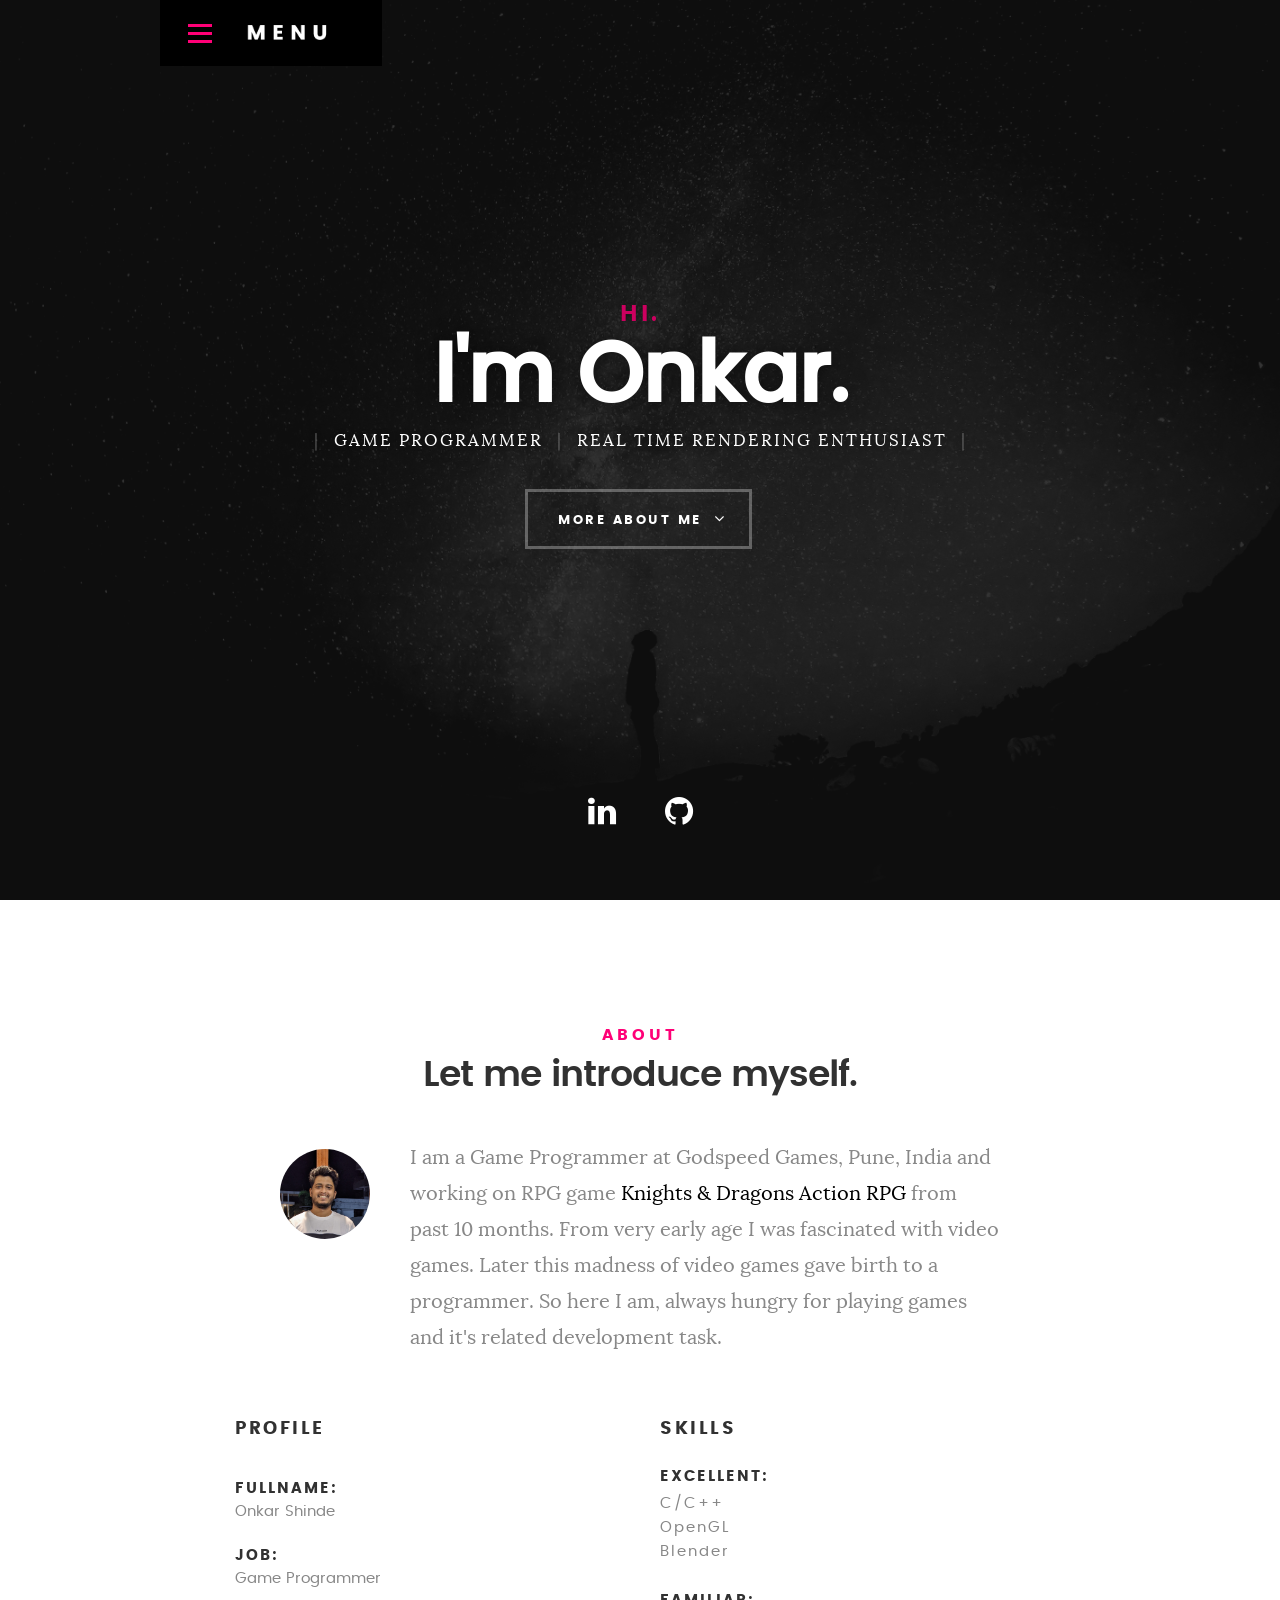
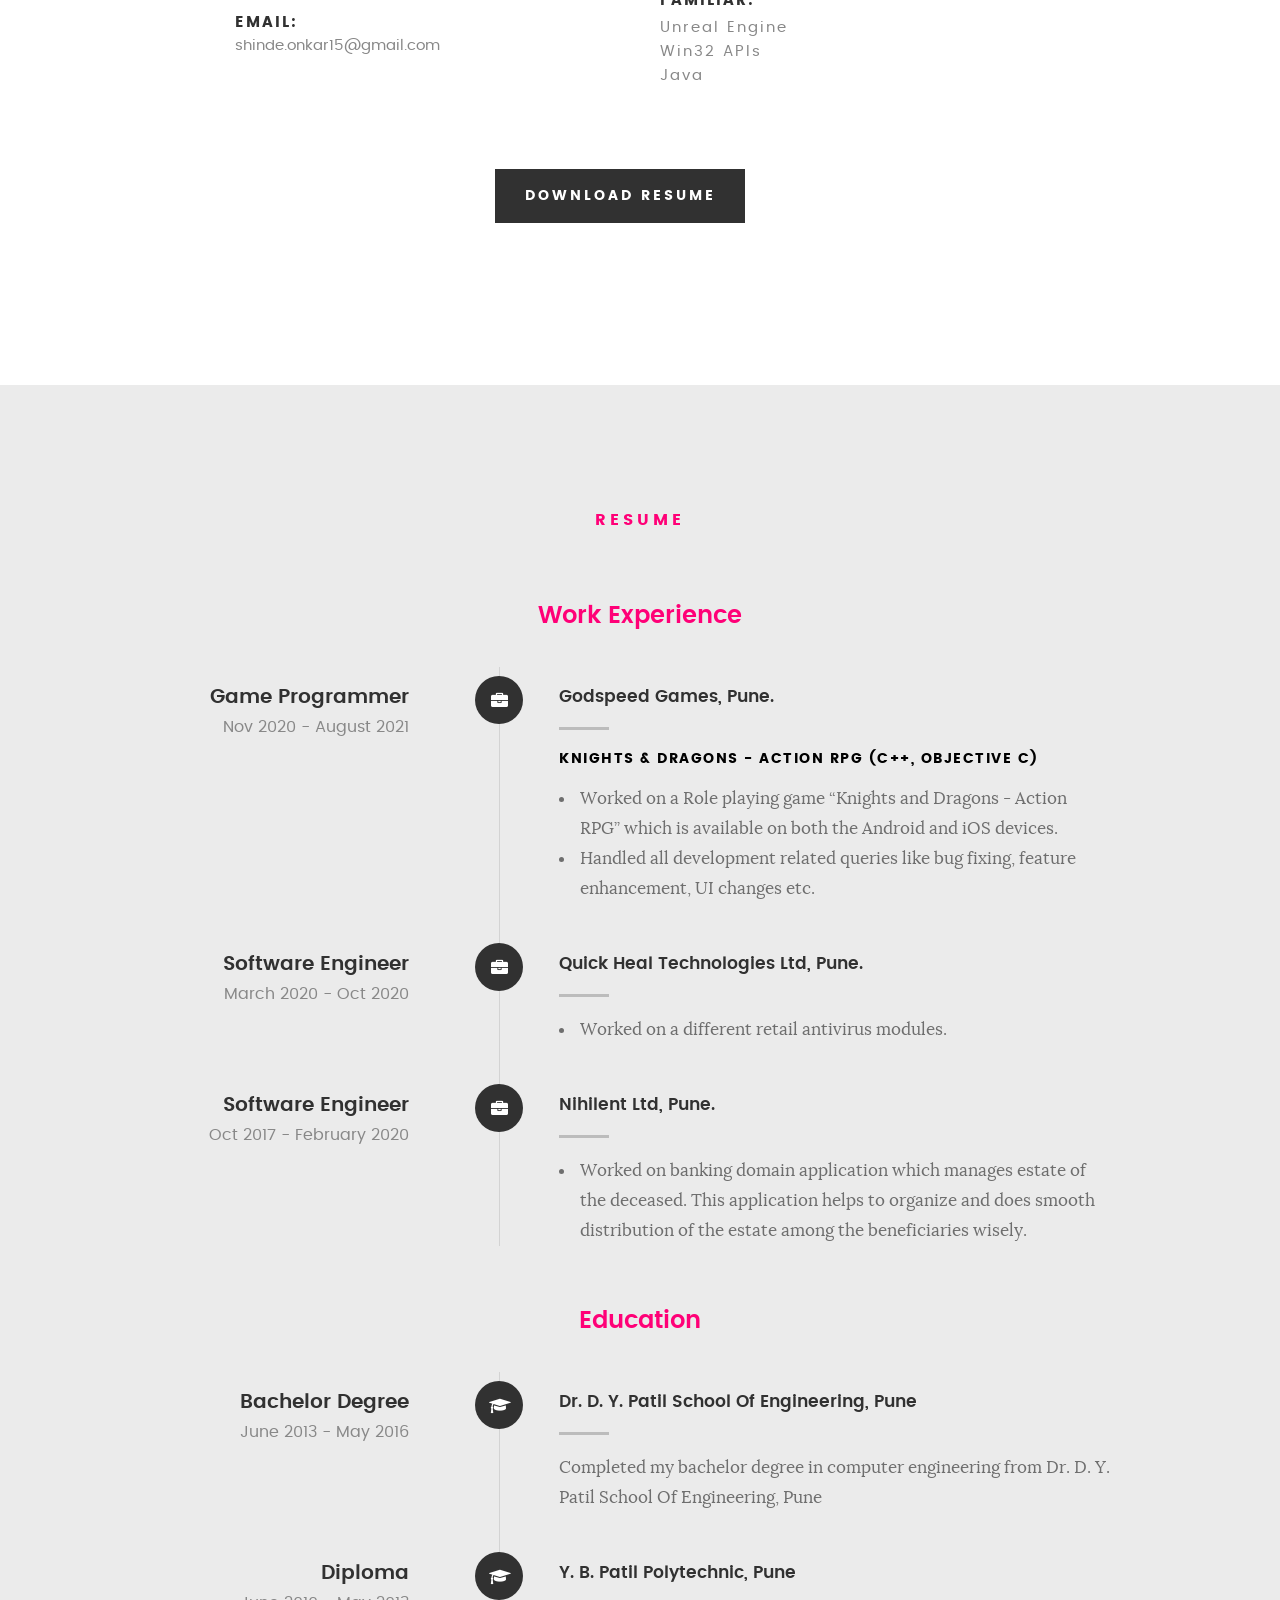
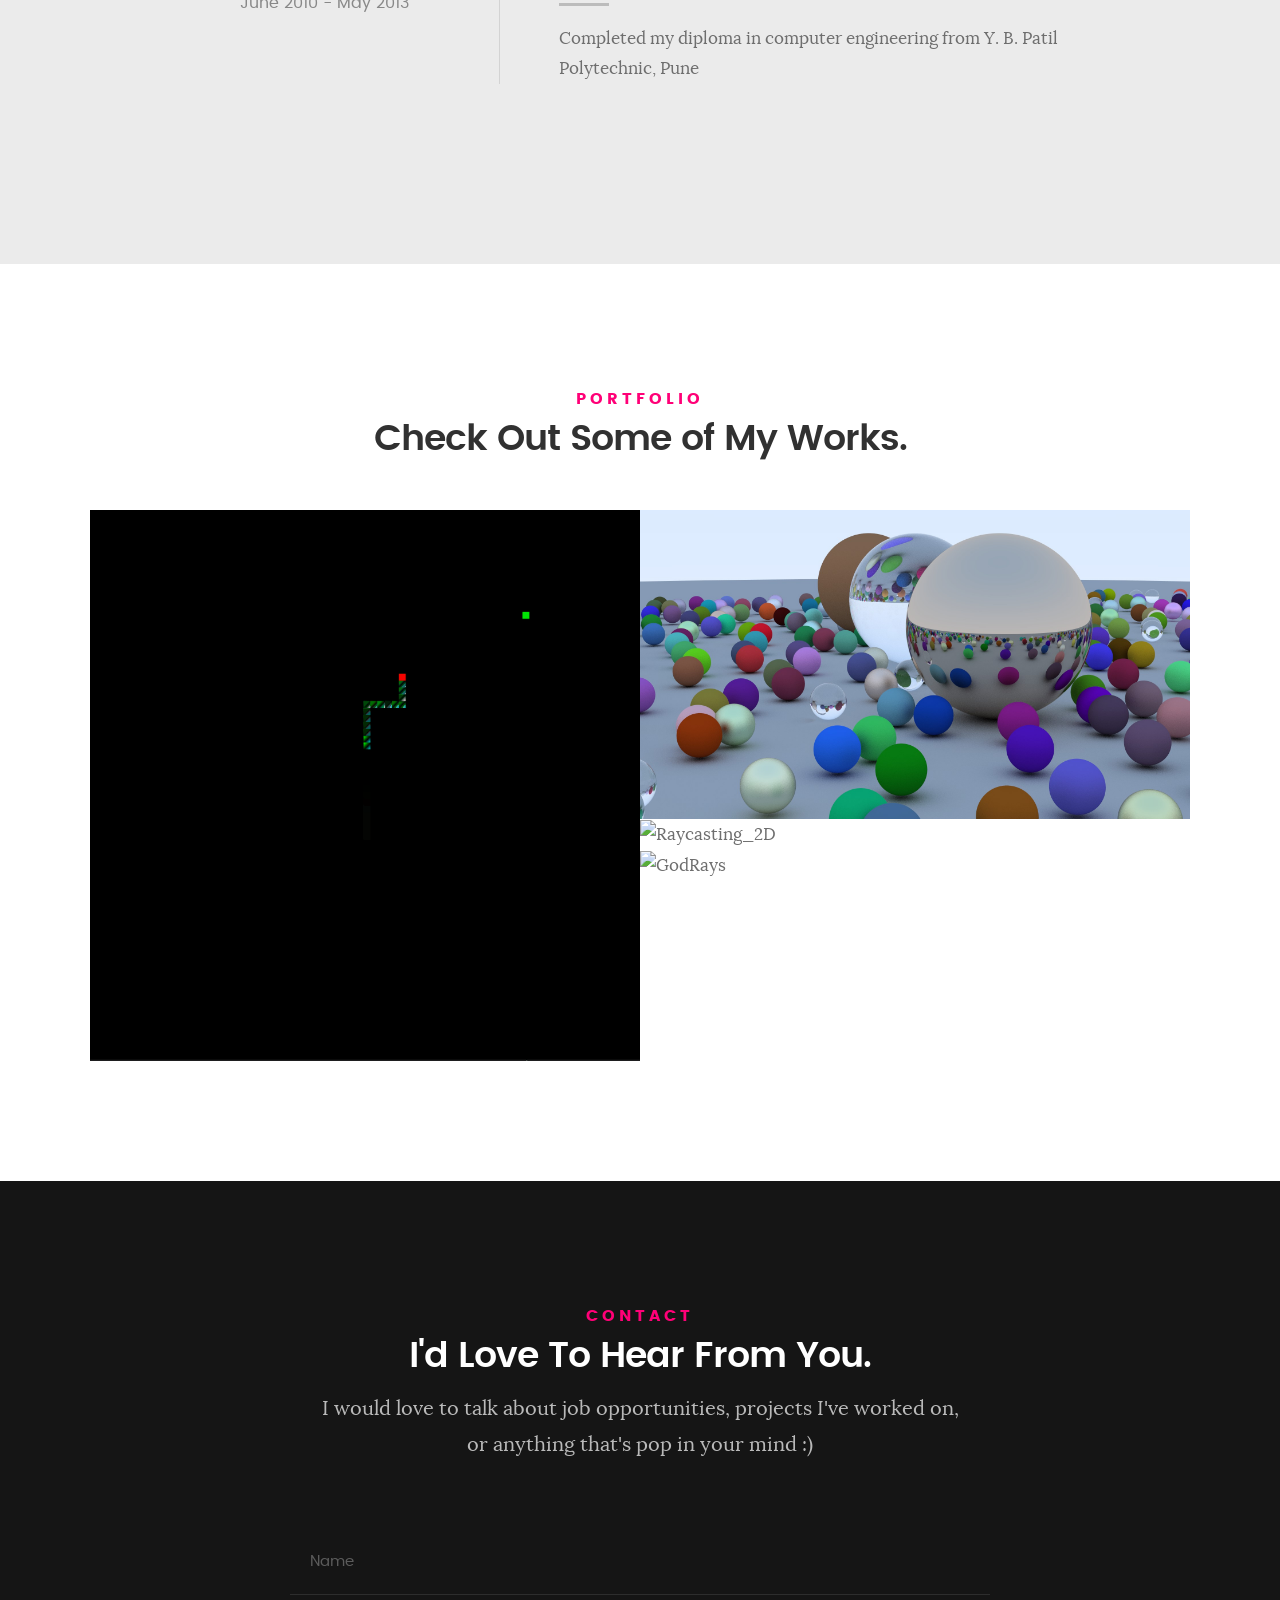
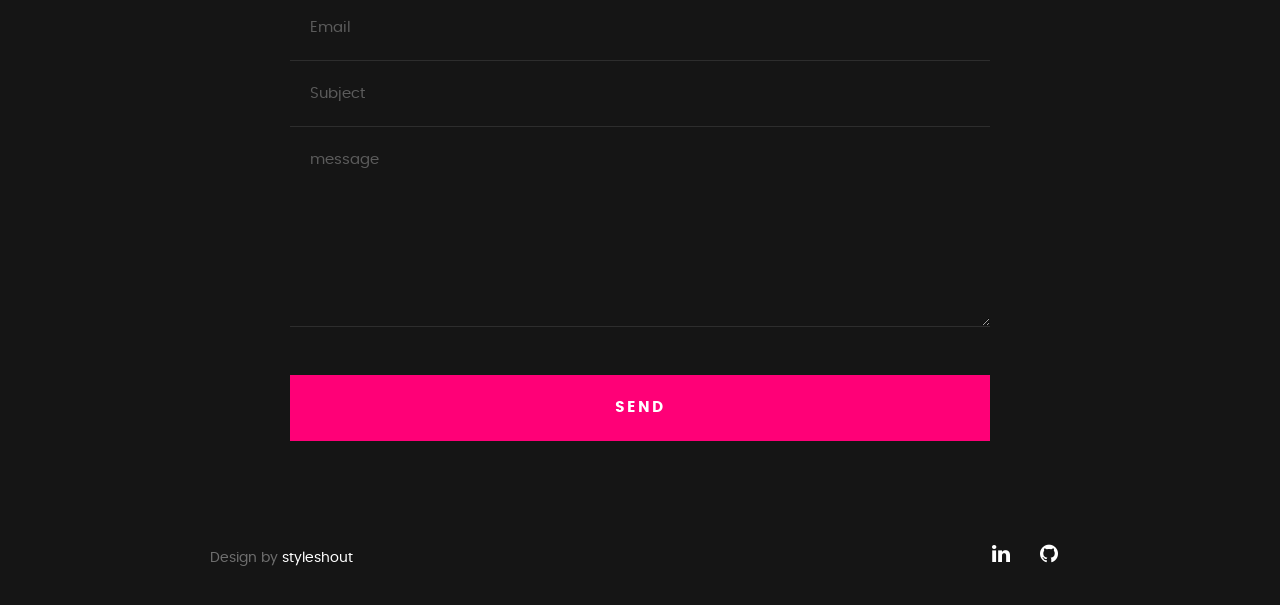
==== commit 149bb24c: "Added Headline for Resume." ====
--- a/index.html
+++ b/index.html
@@ -175,7 +175,12 @@
    <!-- resume Section
    ================================================== -->
 	<section id="resume" class="grey-section">
-
+		<div class="row section-intro">
+			<div class="col-twelve">
+				<h5>Resume</h5>
+				<p class="lead"></p>
+			</div>   		
+		</div> <!-- /section-intro--> 
    	<div class="row resume-timeline">
 
    		<div class="col-twelve resume-header">
@@ -492,9 +497,7 @@
    		<div class="col-twelve">
 
             <!-- form -->
-            <form name="contactForm" id="contactForm" action="https://formspree.io/f/mlezrwog" method="post">
-      			<fieldset>
-
+            <form action="https://formspree.io/f/mlezrwog" method="post">
                   <div class="form-field">
  						   <input name="name" type="text" id="contactName" placeholder="Name" value="" minlength="2" required="">
                   </div>
@@ -505,7 +508,7 @@
 	     				   <input name="_subject" type="text" id="contactSubject" placeholder="Subject" value="">
 	               </div>                       
                   <div class="form-field">
-	                 	<textarea name="contactMessage" id="contactMessage" placeholder="message" rows="10" cols="50" required=""></textarea>
+	                 	<textarea name="message" id="contactMessage" placeholder="message" rows="10" cols="50" required=""></textarea>
 	               </div>                      
                  <div class="form-field">
                      <div id="submit-loader">
@@ -517,8 +520,6 @@
 						</div>
 					 </div>
                  </div>
-
-      			</fieldset>
 				  <input type="submit" value="Send" class="submitForm">
       		</form> <!-- Form End -->
 
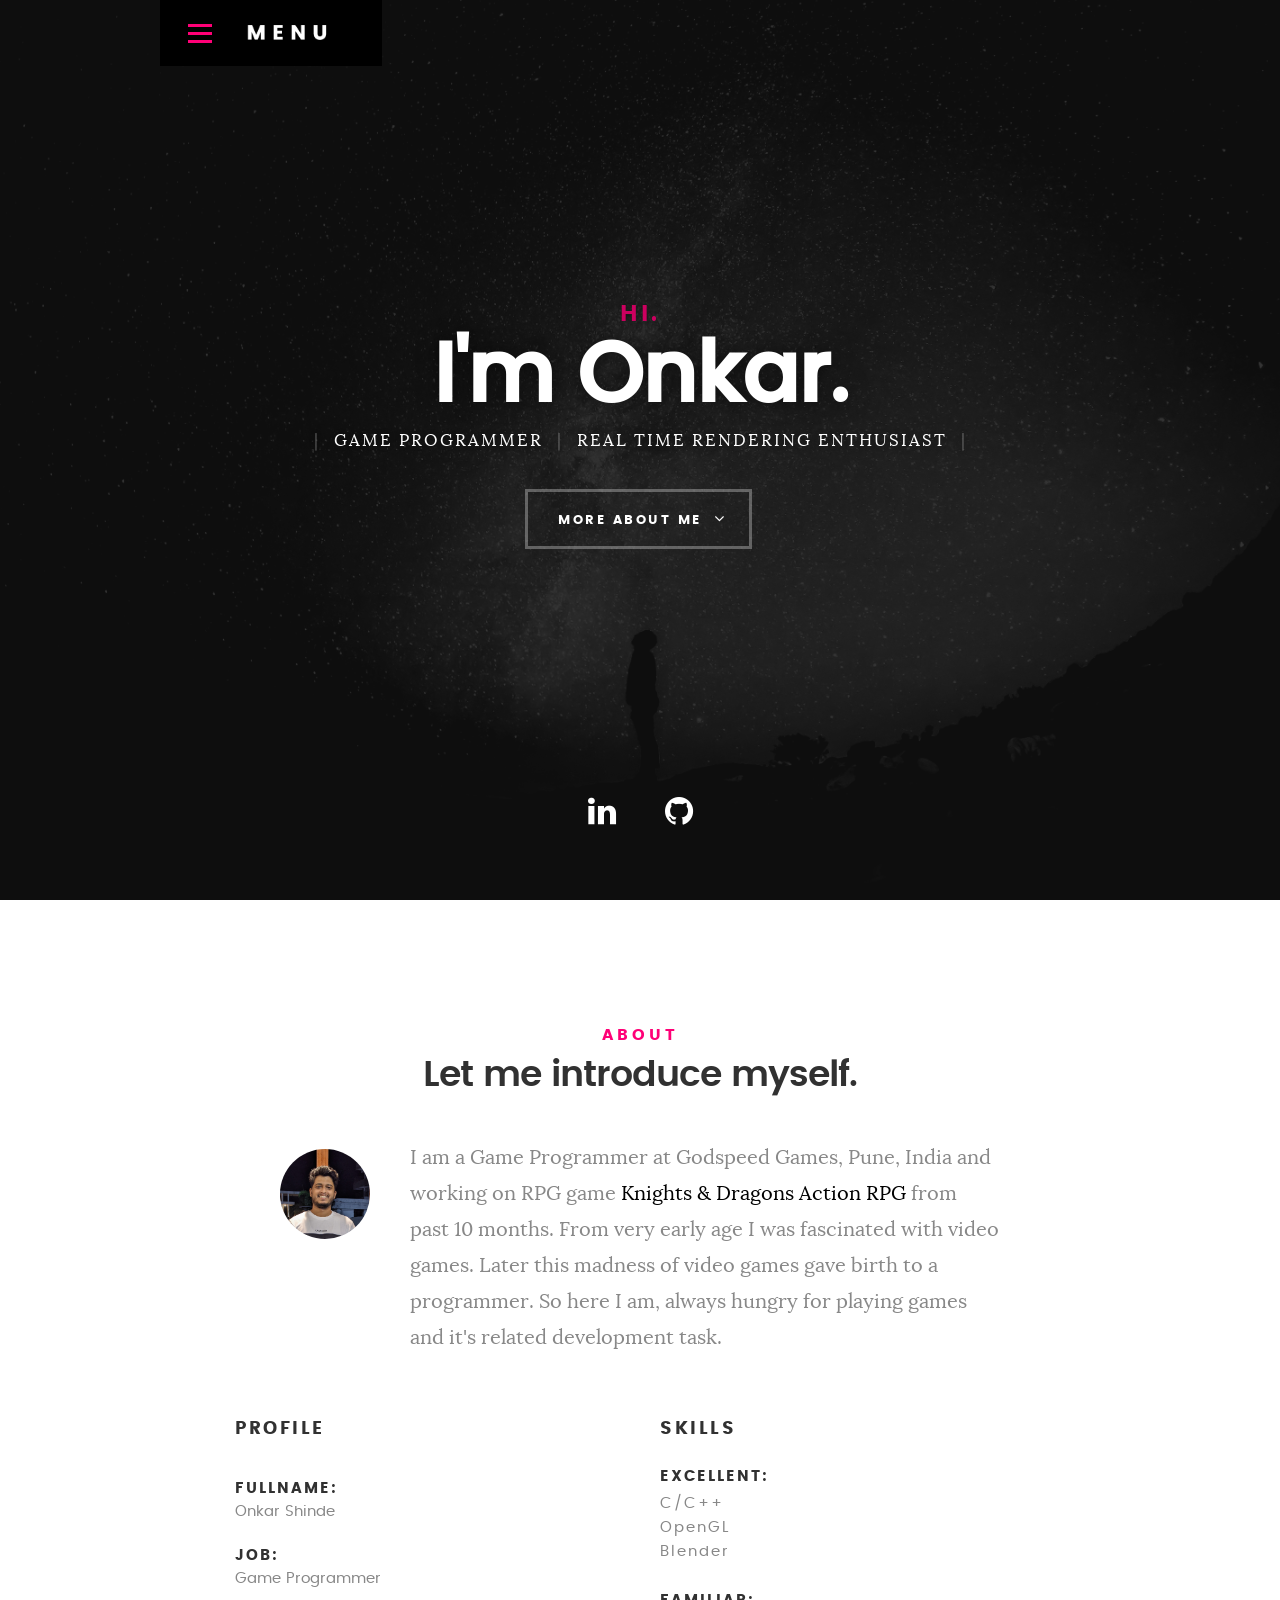
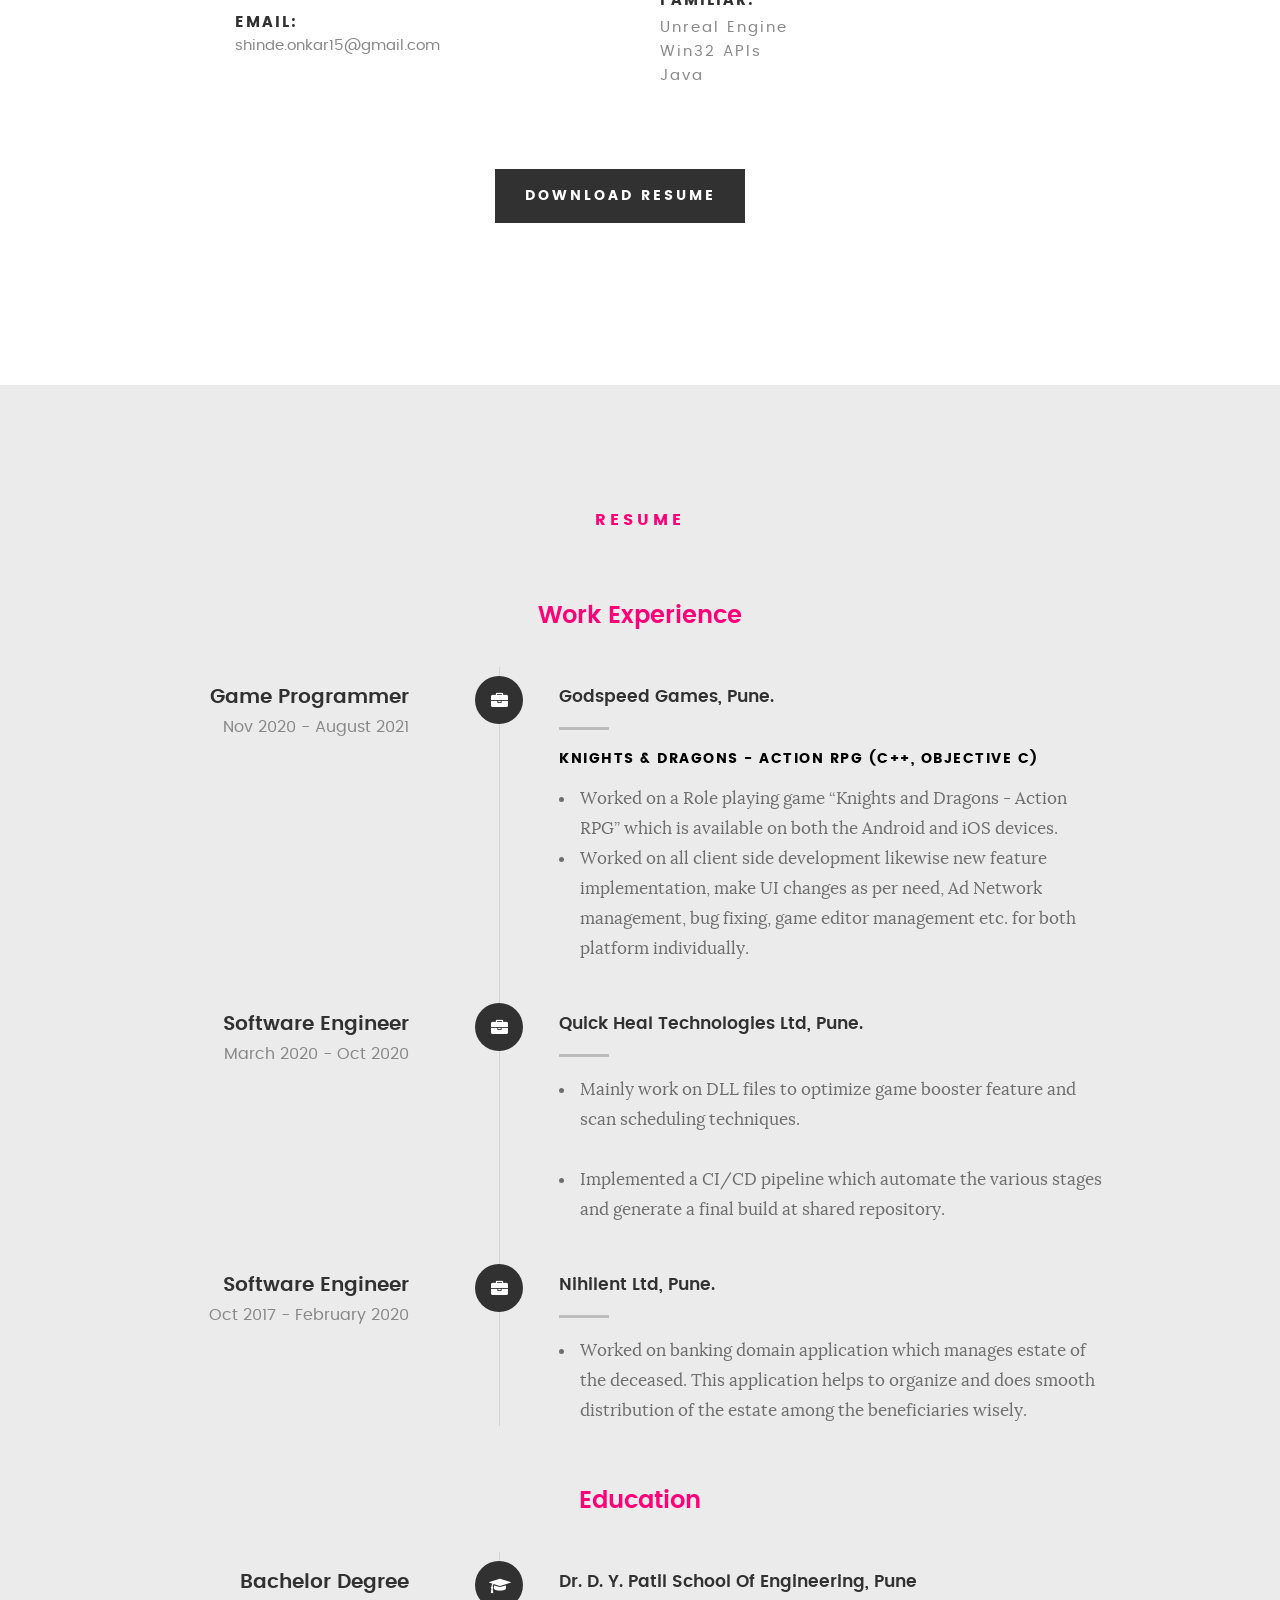
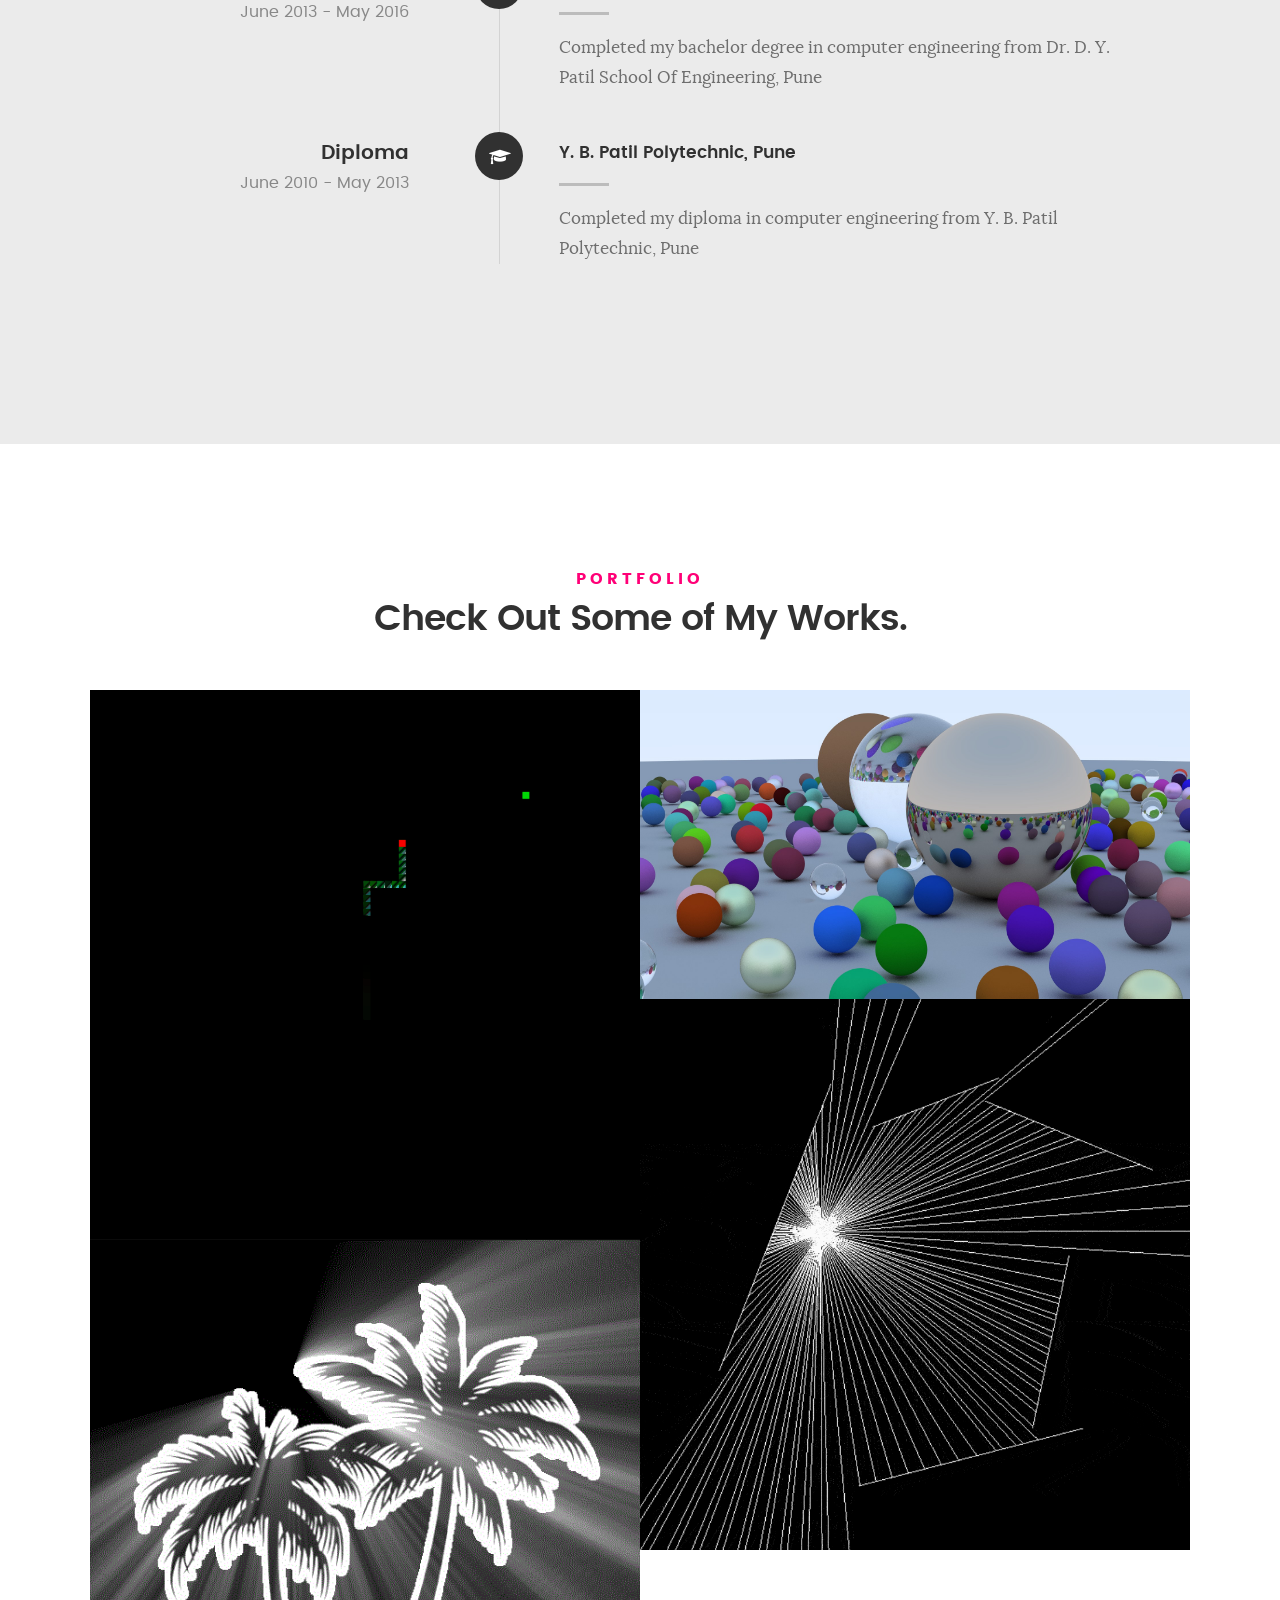
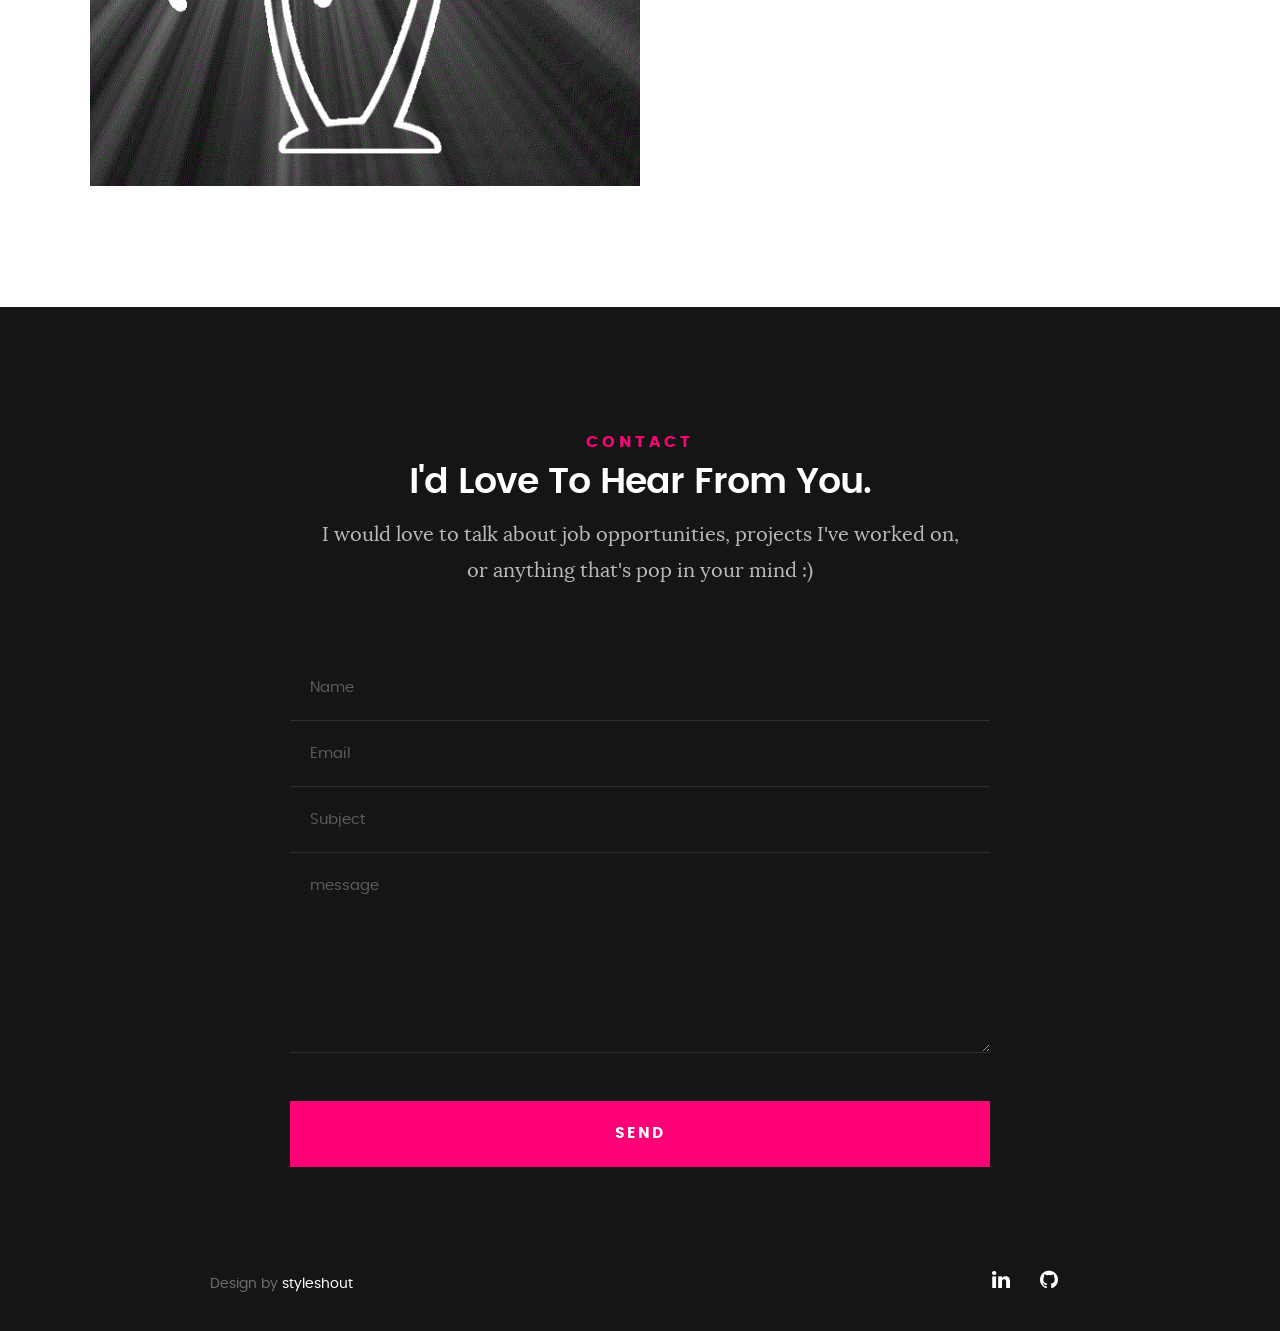
==== commit 923959d6: "Added detailed description in work experience." ====
--- a/index.html
+++ b/index.html
@@ -213,7 +213,7 @@
 									Worked on a Role playing game “Knights and Dragons - Action RPG” which is available on both the Android and iOS devices.
 							 	</li>
 							 	<li>
-								 	Handled all development related queries like bug fixing, feature enhancement, UI changes etc. 
+								 	Worked on all client side development likewise new feature implementation, make UI changes as per need, Ad Network management, bug fixing, game editor management etc. for both platform individually. 
 							 	</li>
 							</ul>
 						</div>
@@ -235,7 +235,10 @@
 	   				<div class="timeline-content">
 	   					<h4>Quick Heal Technologies Ltd, Pune.</h4>
 	   					<ul>
-							<li>Worked on a different retail antivirus modules.</li>
+							<li>Mainly work on DLL files to optimize game booster feature and scan scheduling techniques.</li>
+						</ul>
+						<ul>
+							<li>Implemented a CI/CD pipeline which automate the various stages and generate a final build at shared repository.</li>
 						</ul>
 	   				</div>
 
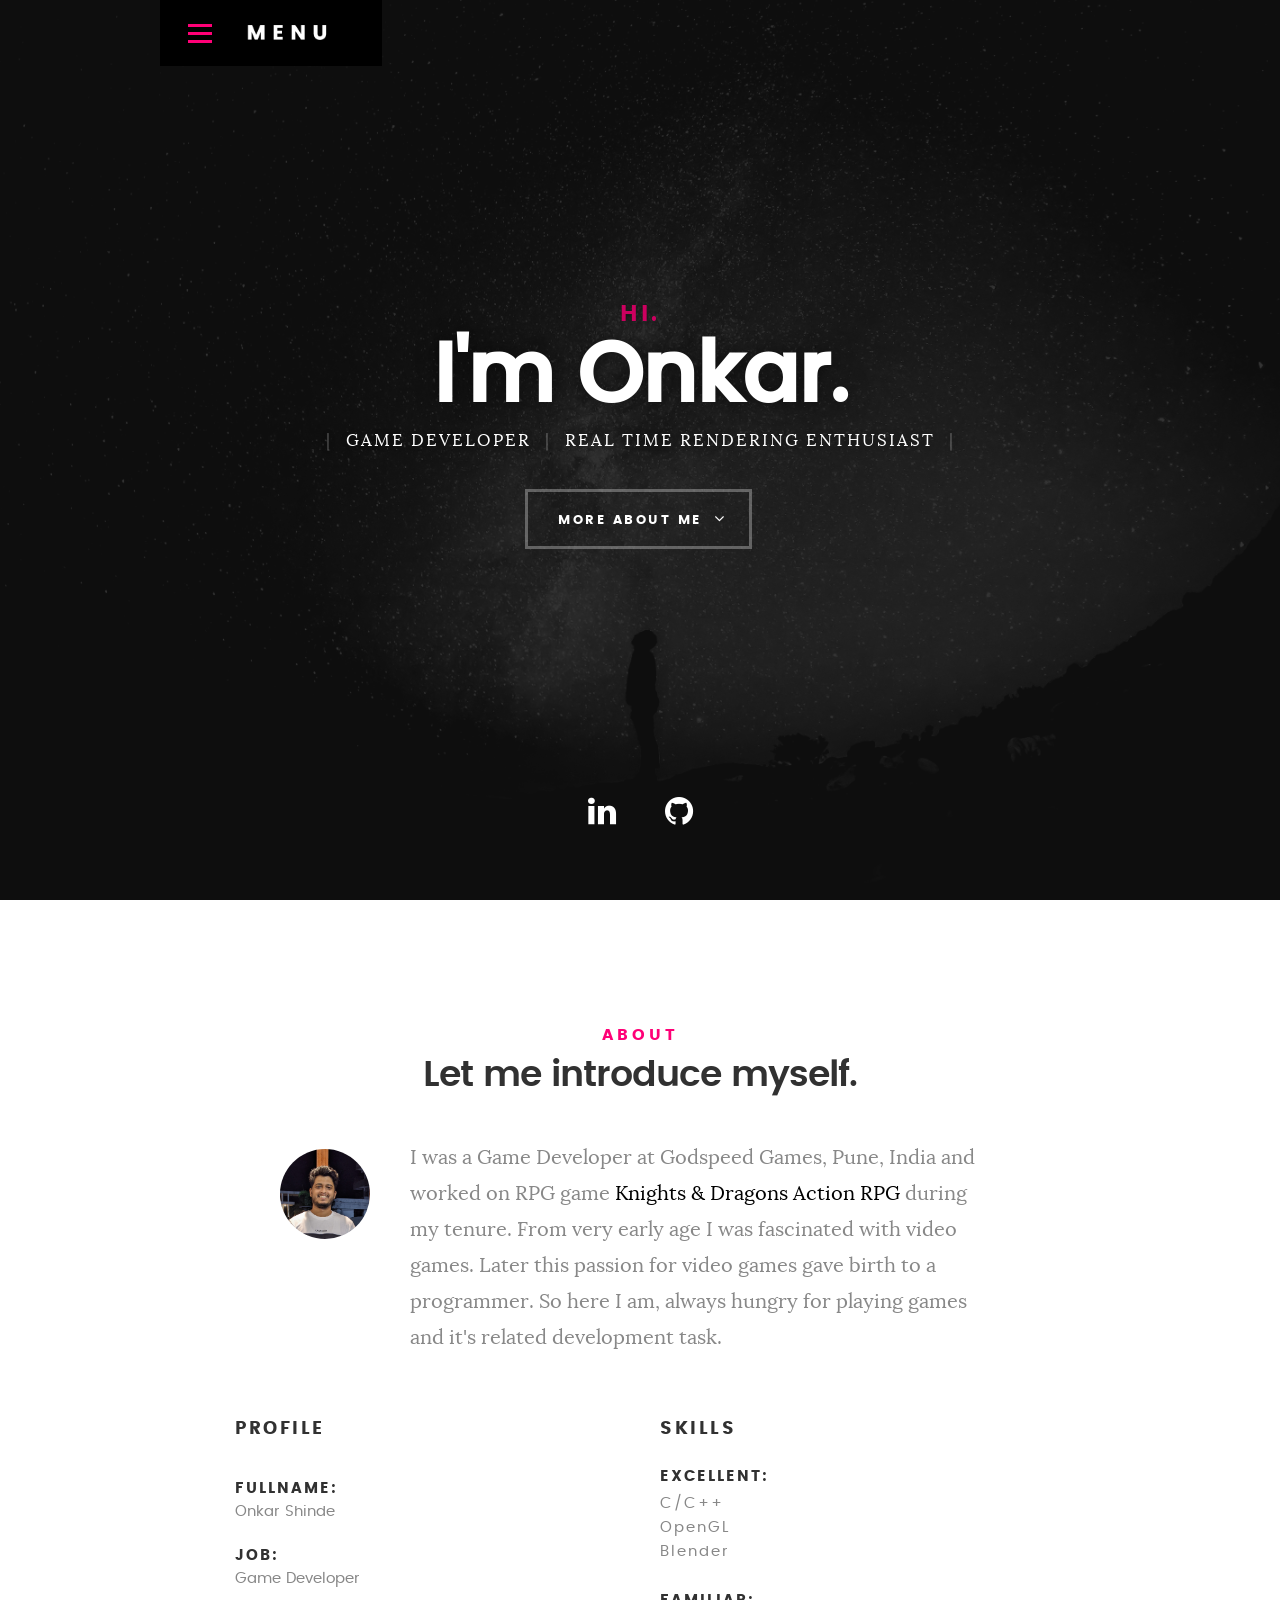
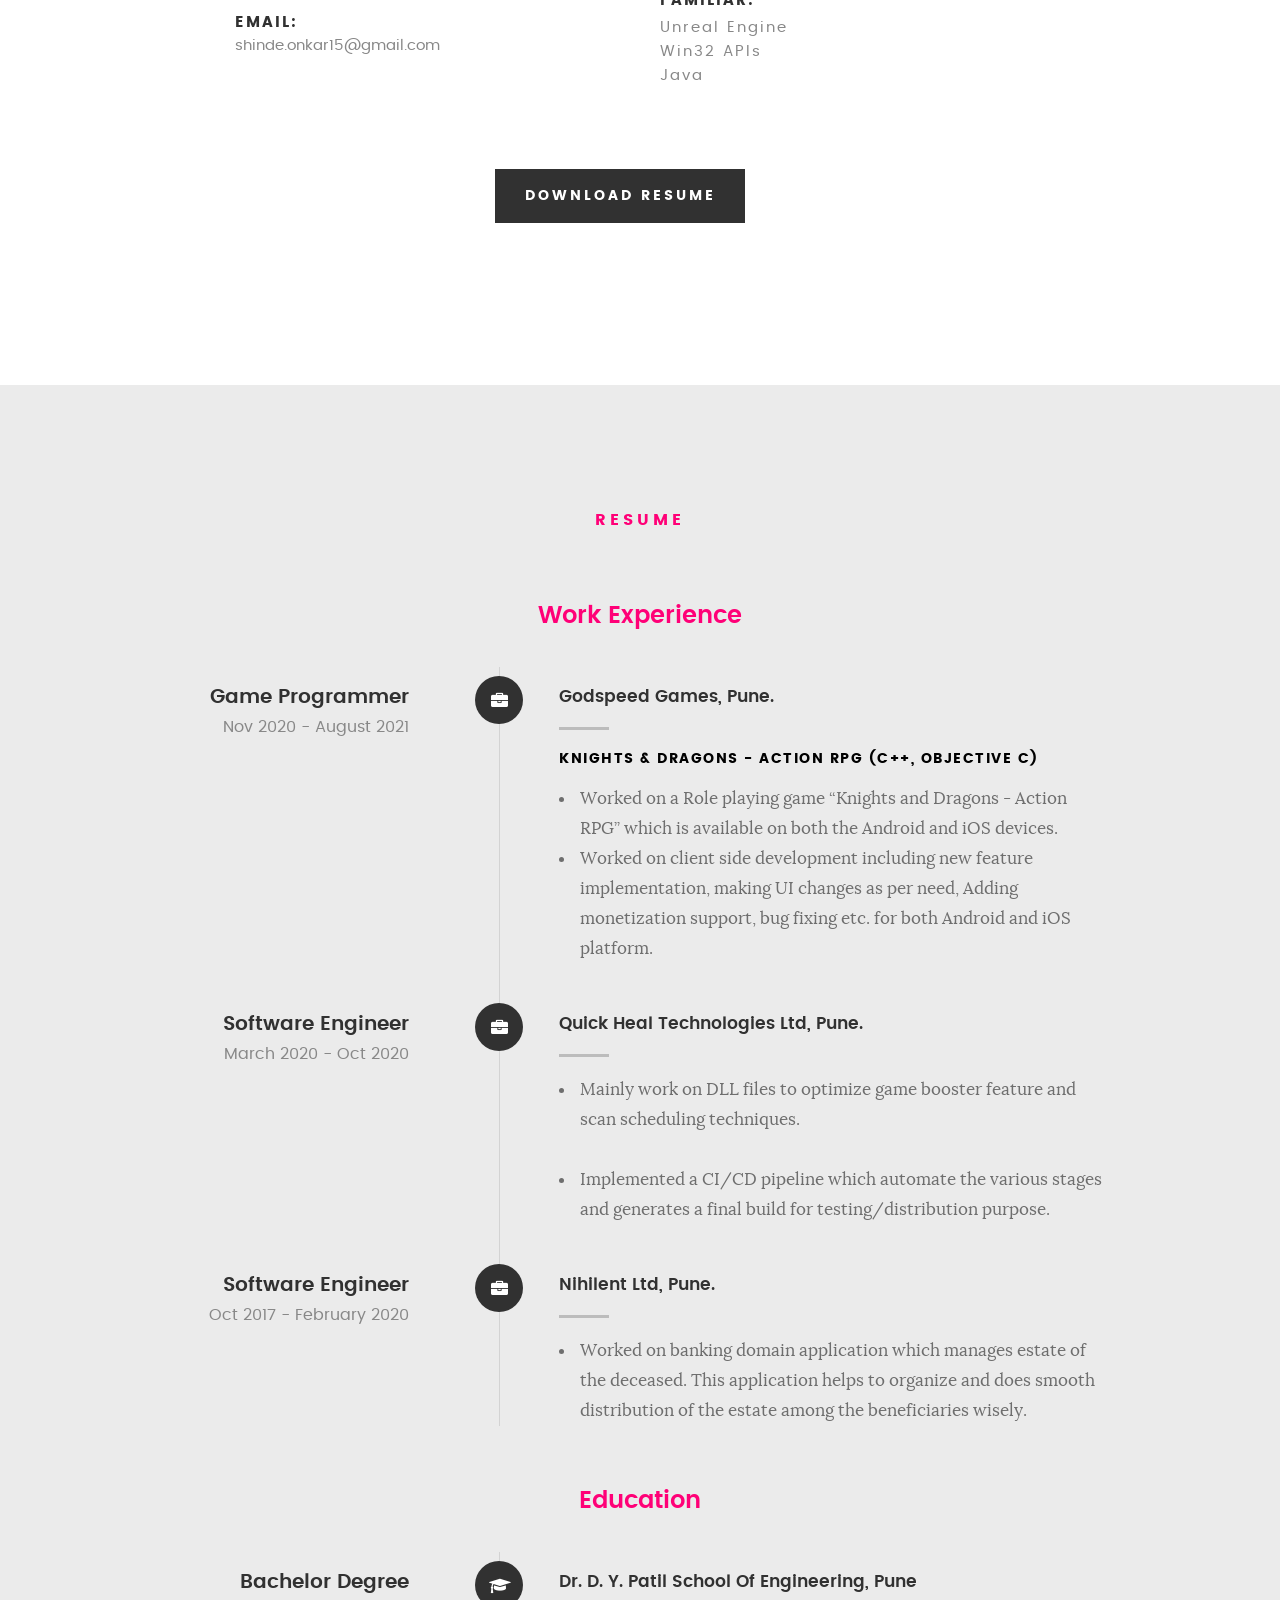
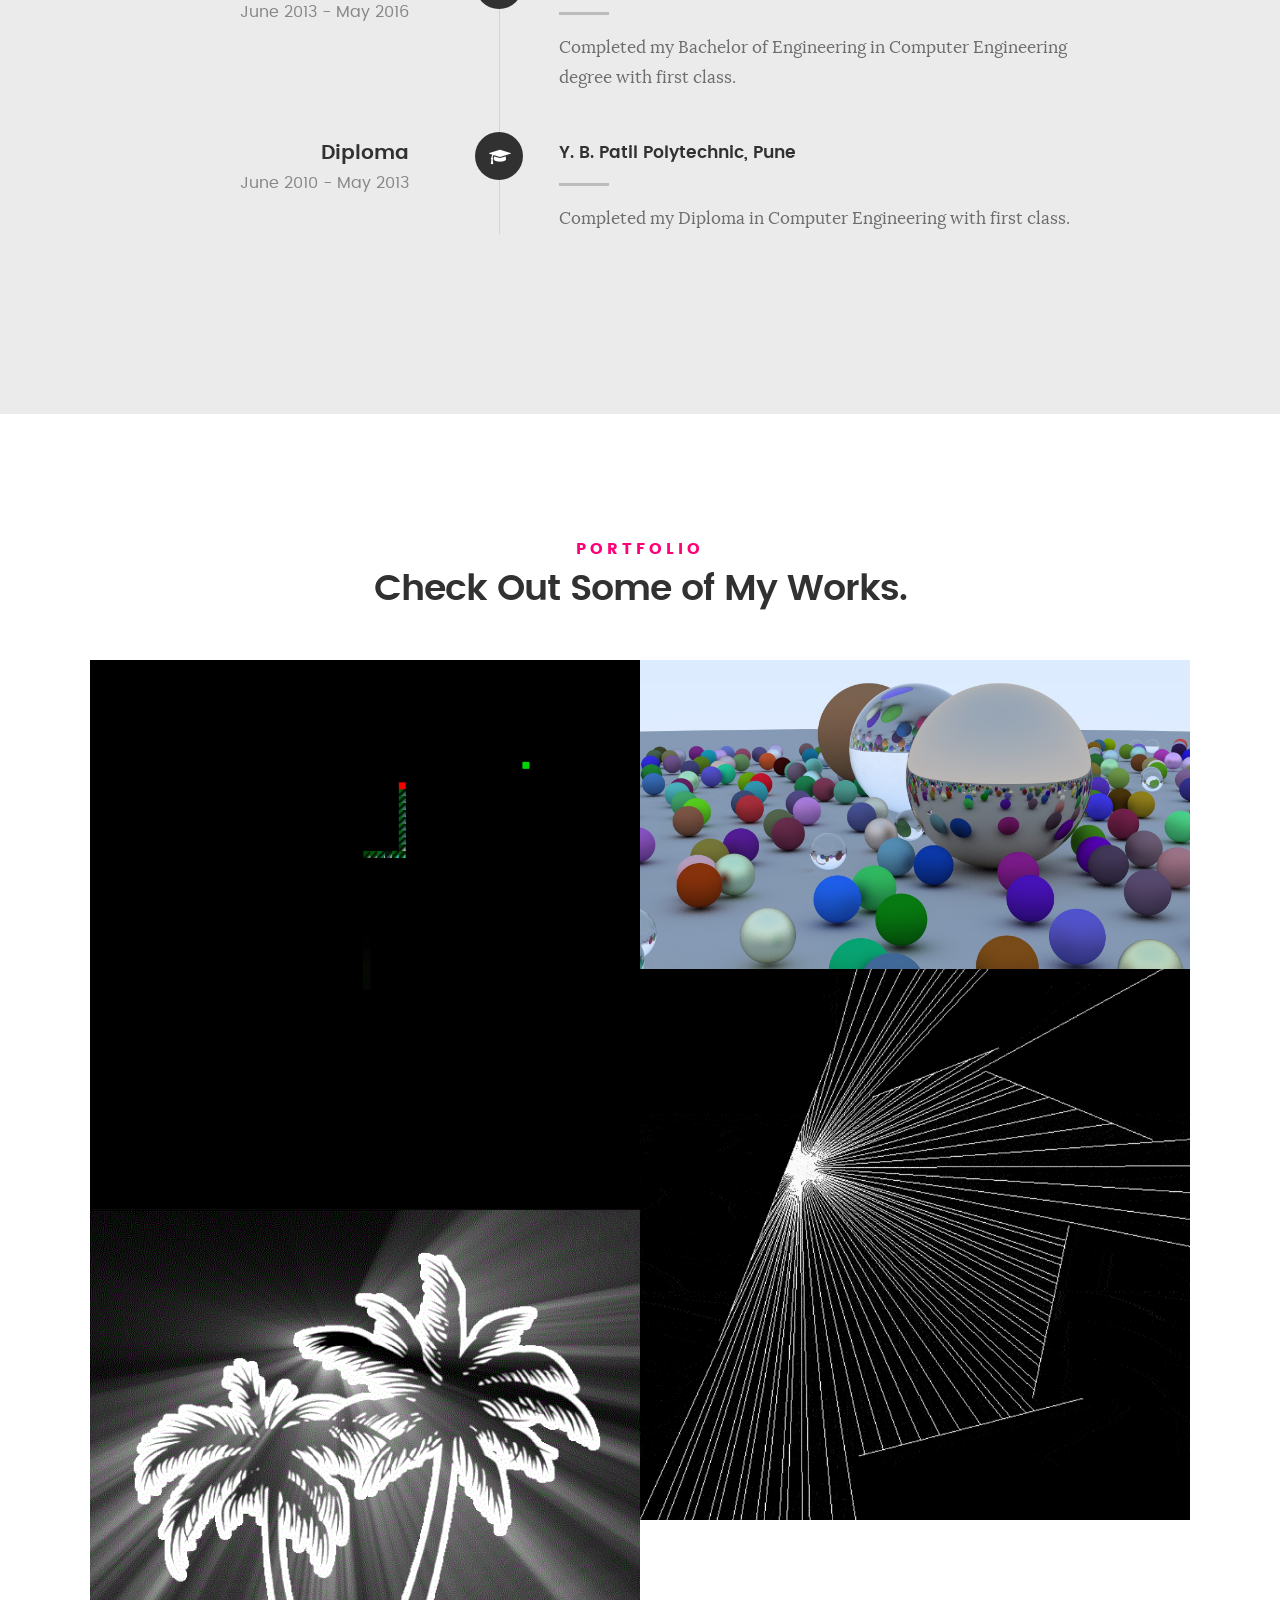
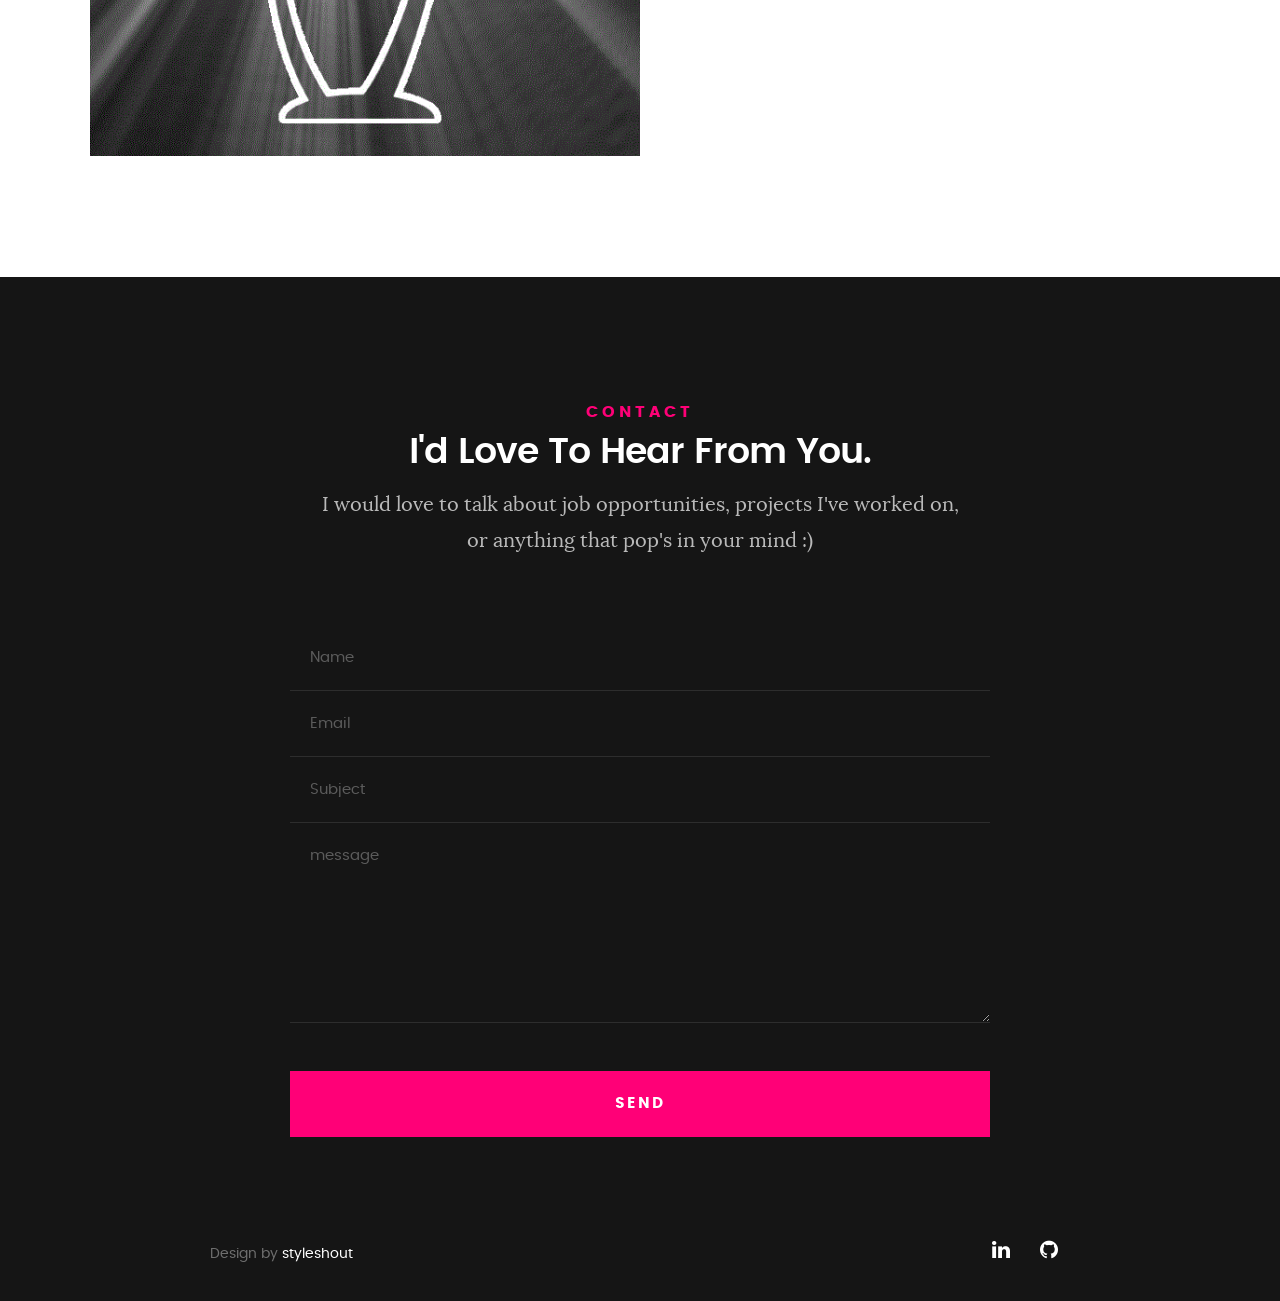
==== commit d4c08562: "Refined some text." ====
--- a/index.html
+++ b/index.html
@@ -75,7 +75,7 @@
 	   			<h1>I'm Onkar.</h1>
 
 	   			<p class="intro-position">
-	   				<span>Game Programmer</span>
+	   				<span>Game Developer</span>
 	   				<span>Real Time Rendering Enthusiast</span> 
 	   			</p>
 
@@ -108,7 +108,7 @@
 
    				<img src="images/profile-pic.jpg" alt="Profile Picture">
 
-   				<p class="lead">I am a Game Programmer at Godspeed Games, Pune, India and working on RPG game <a href="https://play.google.com/store/apps/details?id=com.iugome.lilknights" target="_blank">Knights & Dragons Action RPG</a> from past 10 months. From very early age I was fascinated with video games. Later this madness of video games gave birth to a programmer. So here I am, always hungry for playing games and it's related development task.</p>
+   				<p class="lead">I was a Game Developer at Godspeed Games, Pune, India and worked on RPG game <a href="https://play.google.com/store/apps/details?id=com.iugome.lilknights" target="_blank">Knights & Dragons Action RPG</a> during my tenure. From very early age I was fascinated with video games. Later this passion for video games gave birth to a programmer. So here I am, always hungry for playing games and it's related development task.</p>
    			</div>   			
 
    		</div>   		
@@ -128,7 +128,7 @@
    				</li>
    				<li>
    					<strong>Job:</strong>
-   					<span>Game Programmer</span>
+   					<span>Game Developer</span>
    				</li>
    				<li>
    					<strong>Email:</strong>
@@ -213,7 +213,7 @@
 									Worked on a Role playing game “Knights and Dragons - Action RPG” which is available on both the Android and iOS devices.
 							 	</li>
 							 	<li>
-								 	Worked on all client side development likewise new feature implementation, make UI changes as per need, Ad Network management, bug fixing, game editor management etc. for both platform individually. 
+								 	Worked on client side development including new feature implementation, making UI changes as per need, Adding monetization support, bug fixing etc. for both Android and iOS platform. 
 							 	</li>
 							</ul>
 						</div>
@@ -238,7 +238,7 @@
 							<li>Mainly work on DLL files to optimize game booster feature and scan scheduling techniques.</li>
 						</ul>
 						<ul>
-							<li>Implemented a CI/CD pipeline which automate the various stages and generate a final build at shared repository.</li>
+							<li>Implemented a CI/CD pipeline which automate the various stages and generates a final build for testing/distribution purpose.</li>
 						</ul>
 	   				</div>
 
@@ -295,7 +295,7 @@
 
 	   				<div class="timeline-content">
 	   					<h4>Dr. D. Y. Patil School Of Engineering, Pune</h4>
-	   					<p>Completed my bachelor degree in computer engineering from Dr. D. Y. Patil School Of Engineering, Pune</p>
+	   					<p>Completed my Bachelor of Engineering in Computer Engineering degree with first class.</p>
 	   				</div>
 
 	   			</div> <!-- /timeline-block -->
@@ -313,7 +313,7 @@
 
 	   				<div class="timeline-content">
 	   					<h4>Y. B. Patil Polytechnic, Pune</h4>
-	   					<p>Completed my diploma in computer engineering from Y. B. Patil Polytechnic, Pune</p>
+	   					<p>Completed my Diploma in Computer Engineering with first class.</p>
 	   				</div>
 
 	   			</div> <!-- /timeline-block -->
@@ -355,7 +355,7 @@
 	                     	<div class="folio-item-cell">
 		     					<h3 class="folio-title">Snake 2D</h3>	     					    
 		     					<span class="folio-types">
-		     					    C, Win32 API, OpenGL(Fixed Function)
+		     					    C, Win32 API, OpenGL
 		     					</span>
 		     				</div>	                      	
 	                     </div>                    
@@ -387,7 +387,7 @@
 	                     	<div class="folio-item-cell">
 	                     		<h3 class="folio-title">Raycasting 2D</h3>	     					    
 		     					    	<span class="folio-types">
-		     					       	  C++, Win32 API, OpenGL(Programmable)
+		     					       	  C++, Win32 API, OpenGL
 		     					      </span>		     		
 		     					   </div> 	                      	
 	                     </div>                    
@@ -403,7 +403,7 @@
 	                     	<div class="folio-item-cell">
 	                     		<h3 class="folio-title">GodRays</h3>	     					    
 		     					    <span class="folio-types">
-		     					       	C++, GLFW, OpenGL(Programmable)
+		     					       	C++, GLFW, OpenGL
 		     					    </span>		     		
 		     					</div>  	                      	
 	                     </div>                    
@@ -411,7 +411,6 @@
 	               </div>
 	        	</div> <!-- /folio-item -->
 				
-
 				<!-- modal-01 -->
 				<div id="modal-01" class="popup-modal slider mfp-hide">	
 
@@ -490,7 +489,7 @@
    			<h5>Contact</h5>
    			<h1>I'd Love To Hear From You.</h1>
 
-   			<p class="lead">I would love to talk about job opportunities, projects I've worked on, or anything that's pop in your mind :)</p>
+   			<p class="lead">I would love to talk about job opportunities, projects I've worked on, or anything that pop's in your mind :)</p>
 
    		</div> 
    	</div> <!-- /section-intro -->
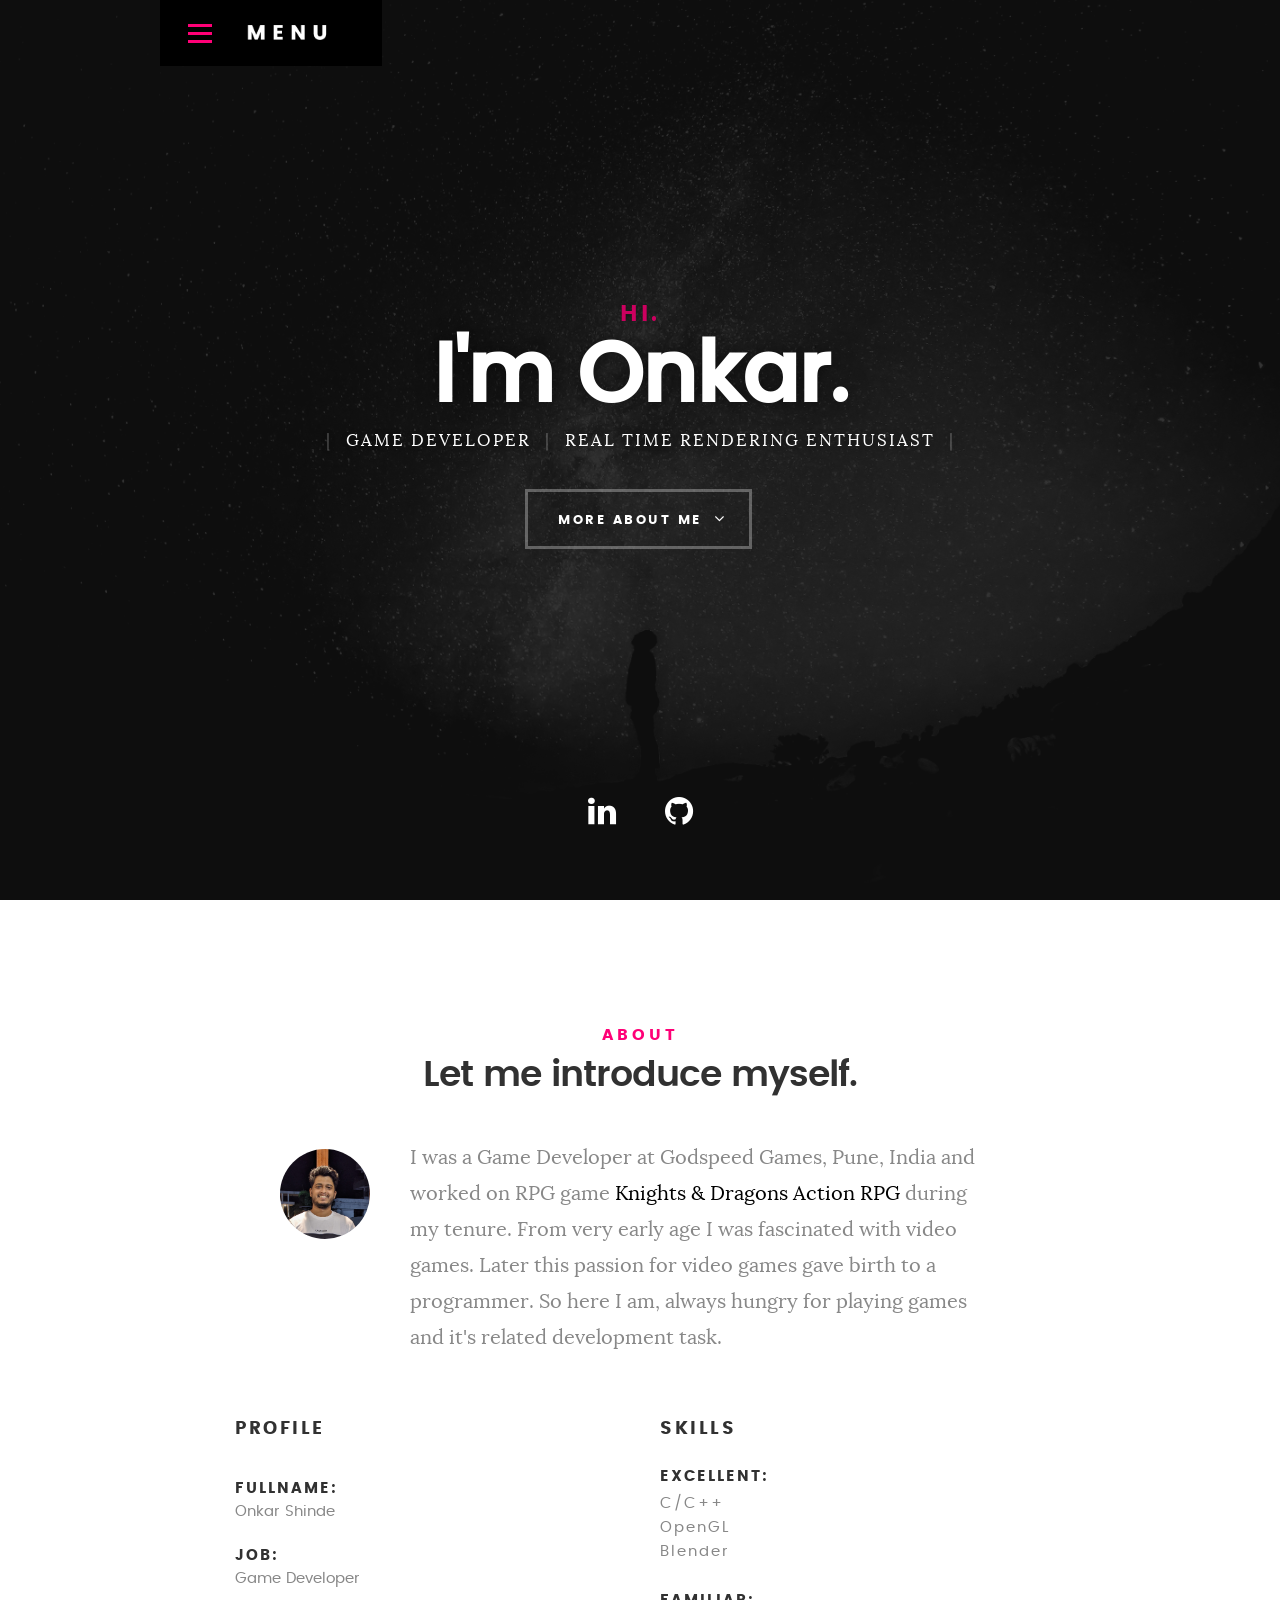
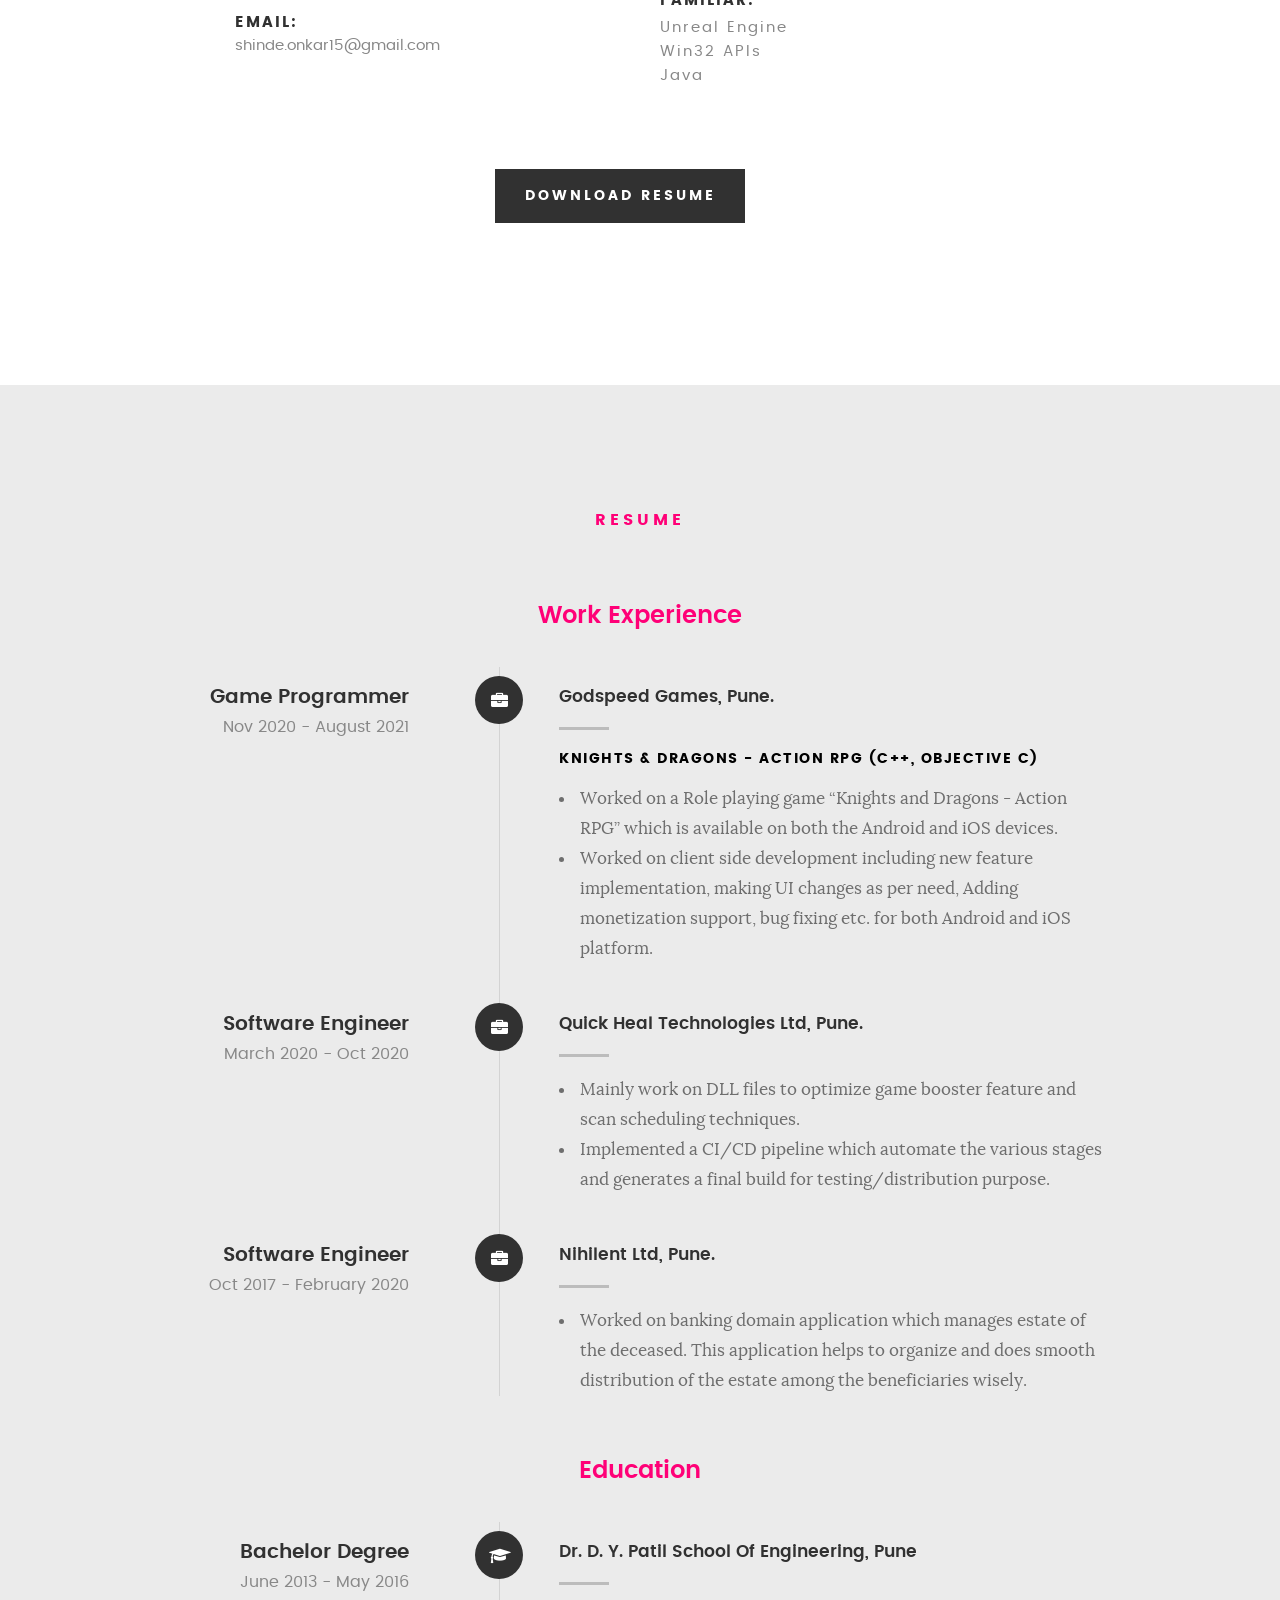
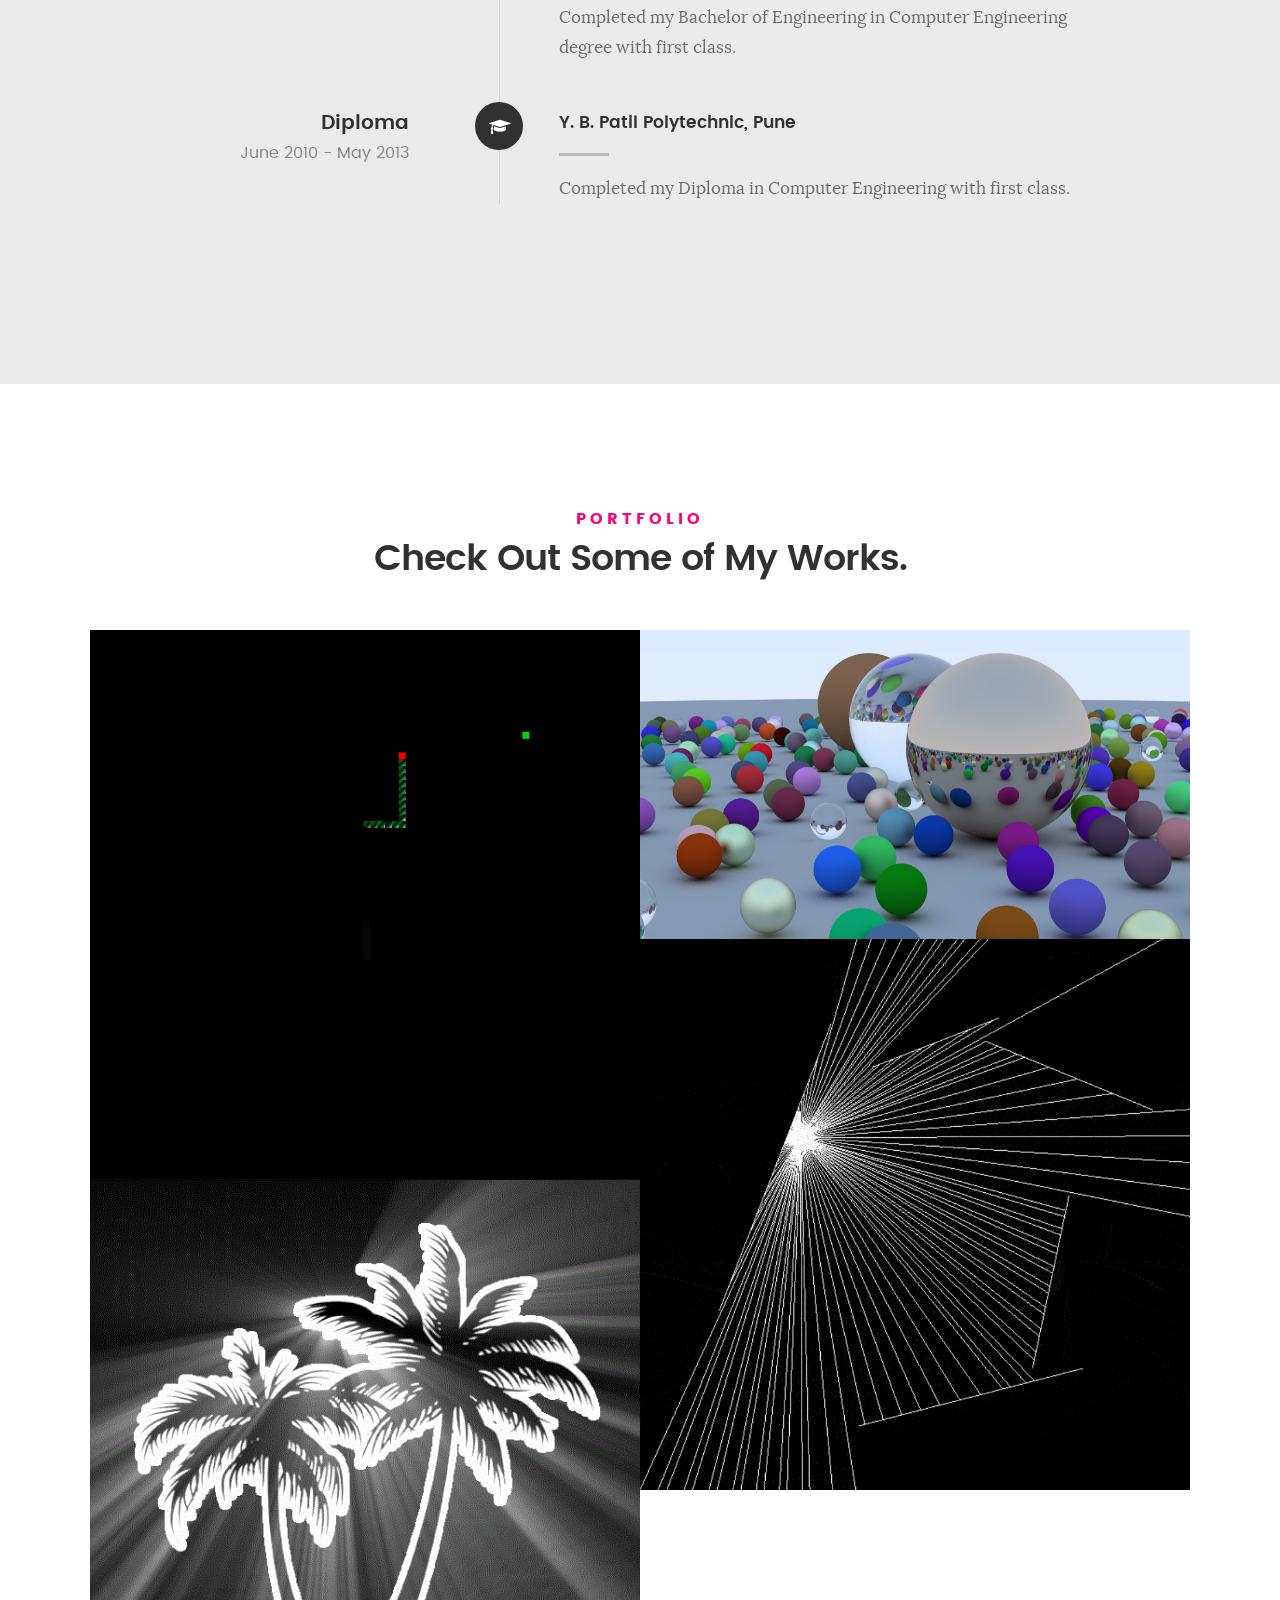
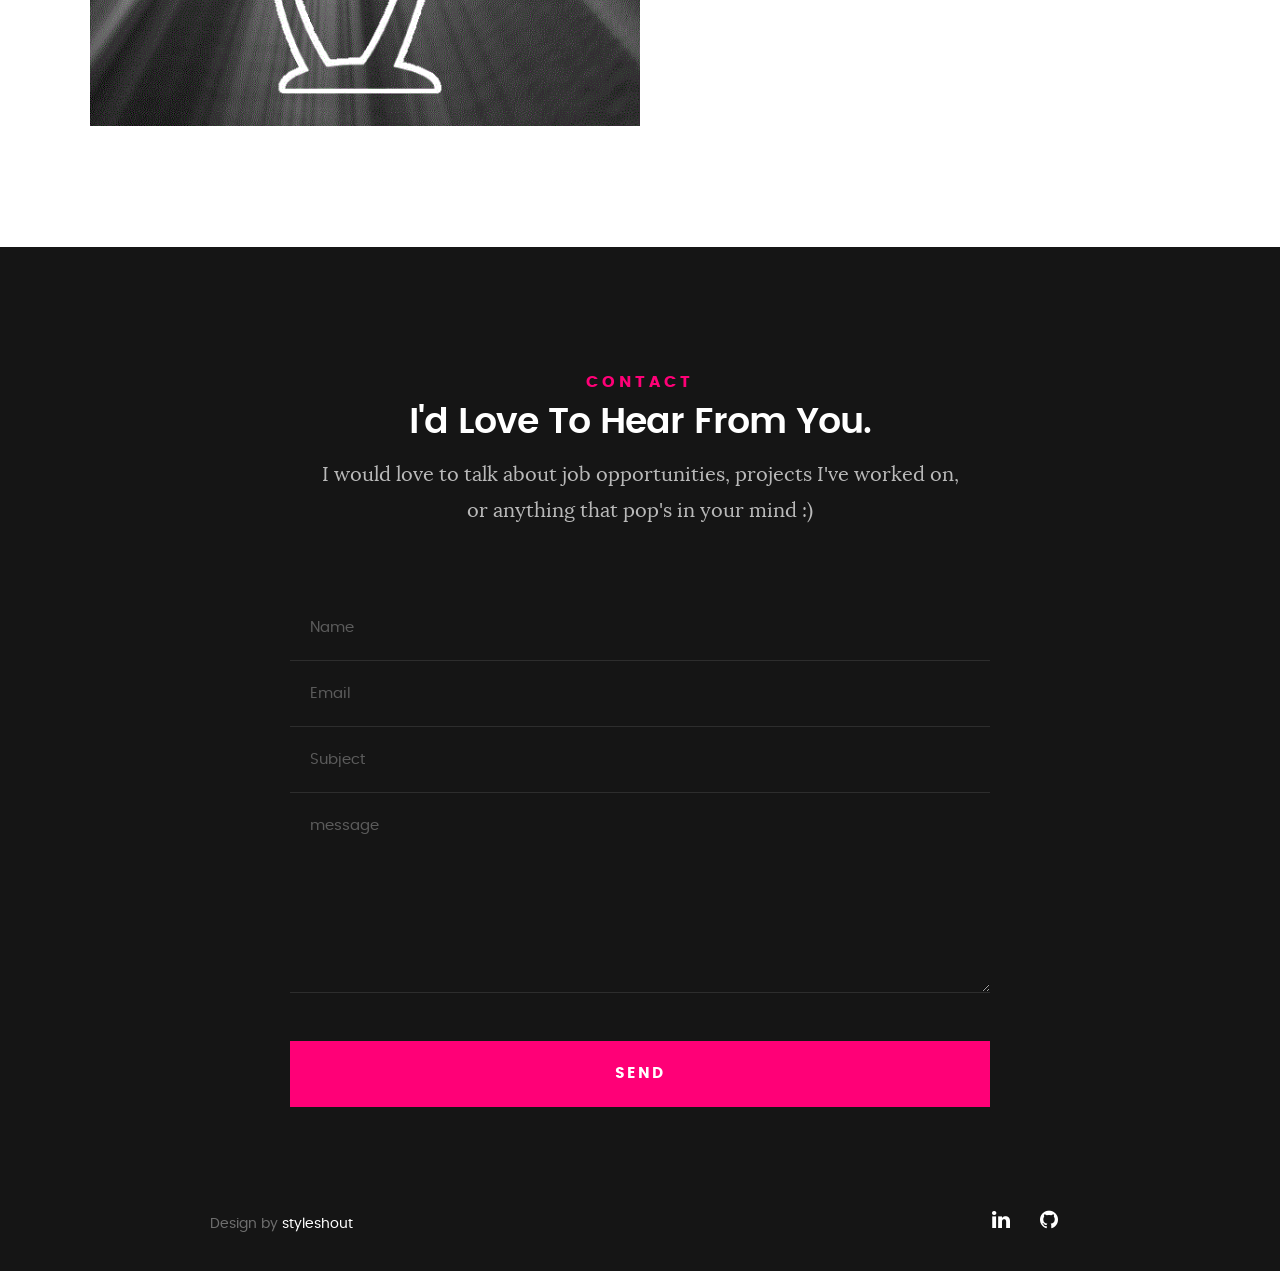
==== commit a9a84091: "Removed additional vertical space between job description sub points." ====
--- a/index.html
+++ b/index.html
@@ -236,8 +236,6 @@
 	   					<h4>Quick Heal Technologies Ltd, Pune.</h4>
 	   					<ul>
 							<li>Mainly work on DLL files to optimize game booster feature and scan scheduling techniques.</li>
-						</ul>
-						<ul>
 							<li>Implemented a CI/CD pipeline which automate the various stages and generates a final build for testing/distribution purpose.</li>
 						</ul>
 	   				</div>
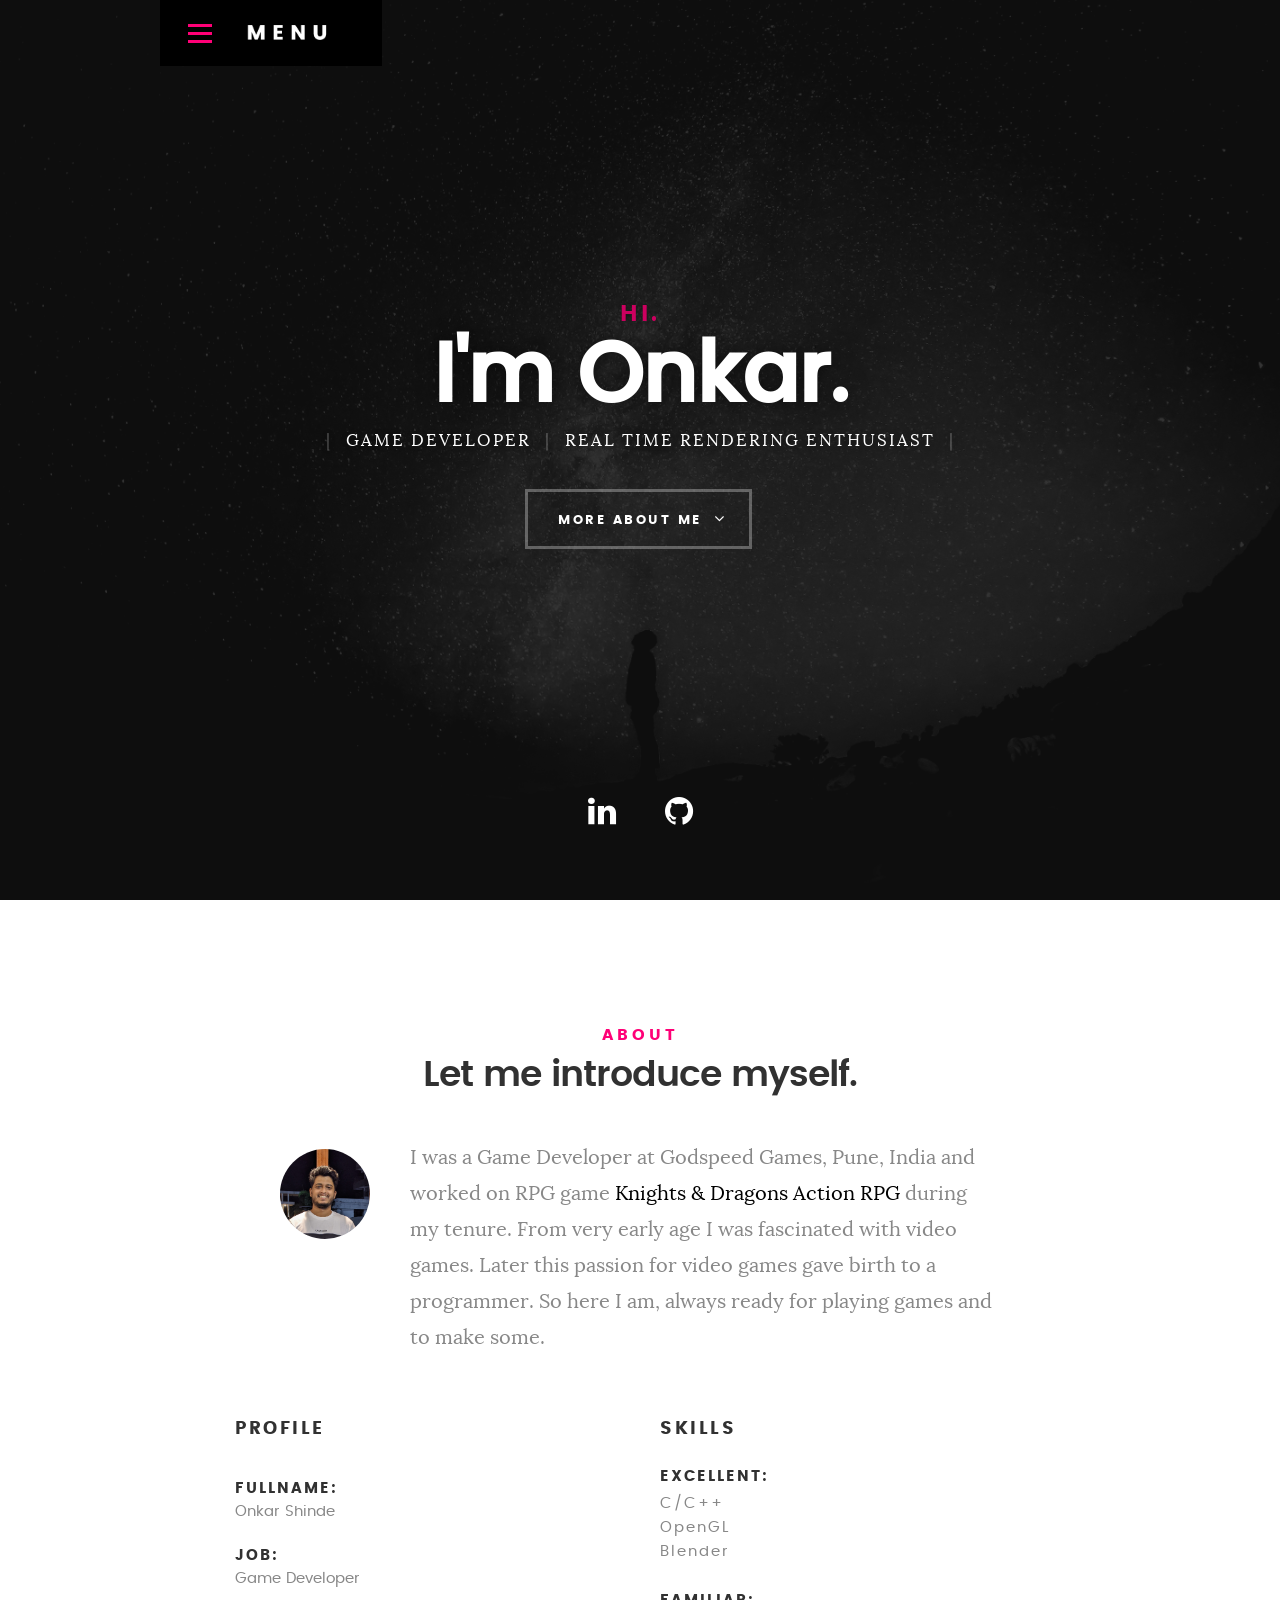
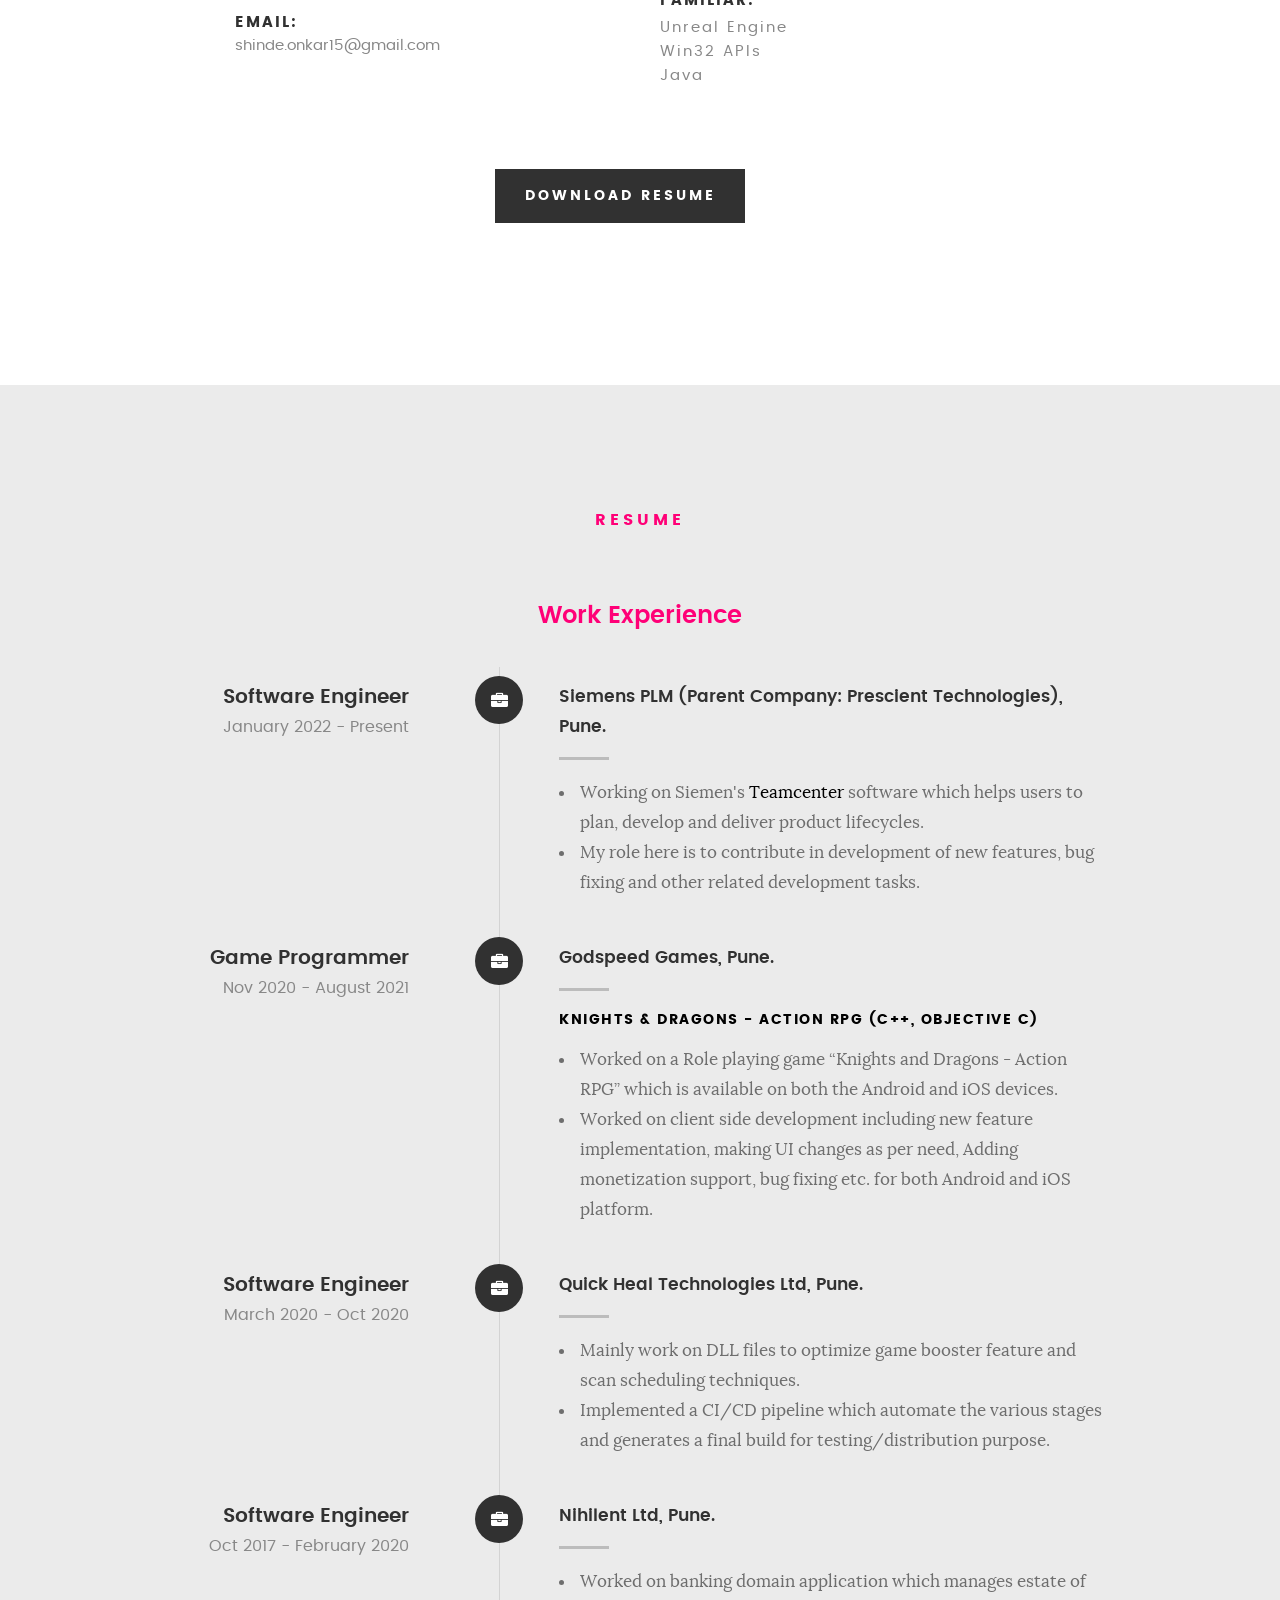
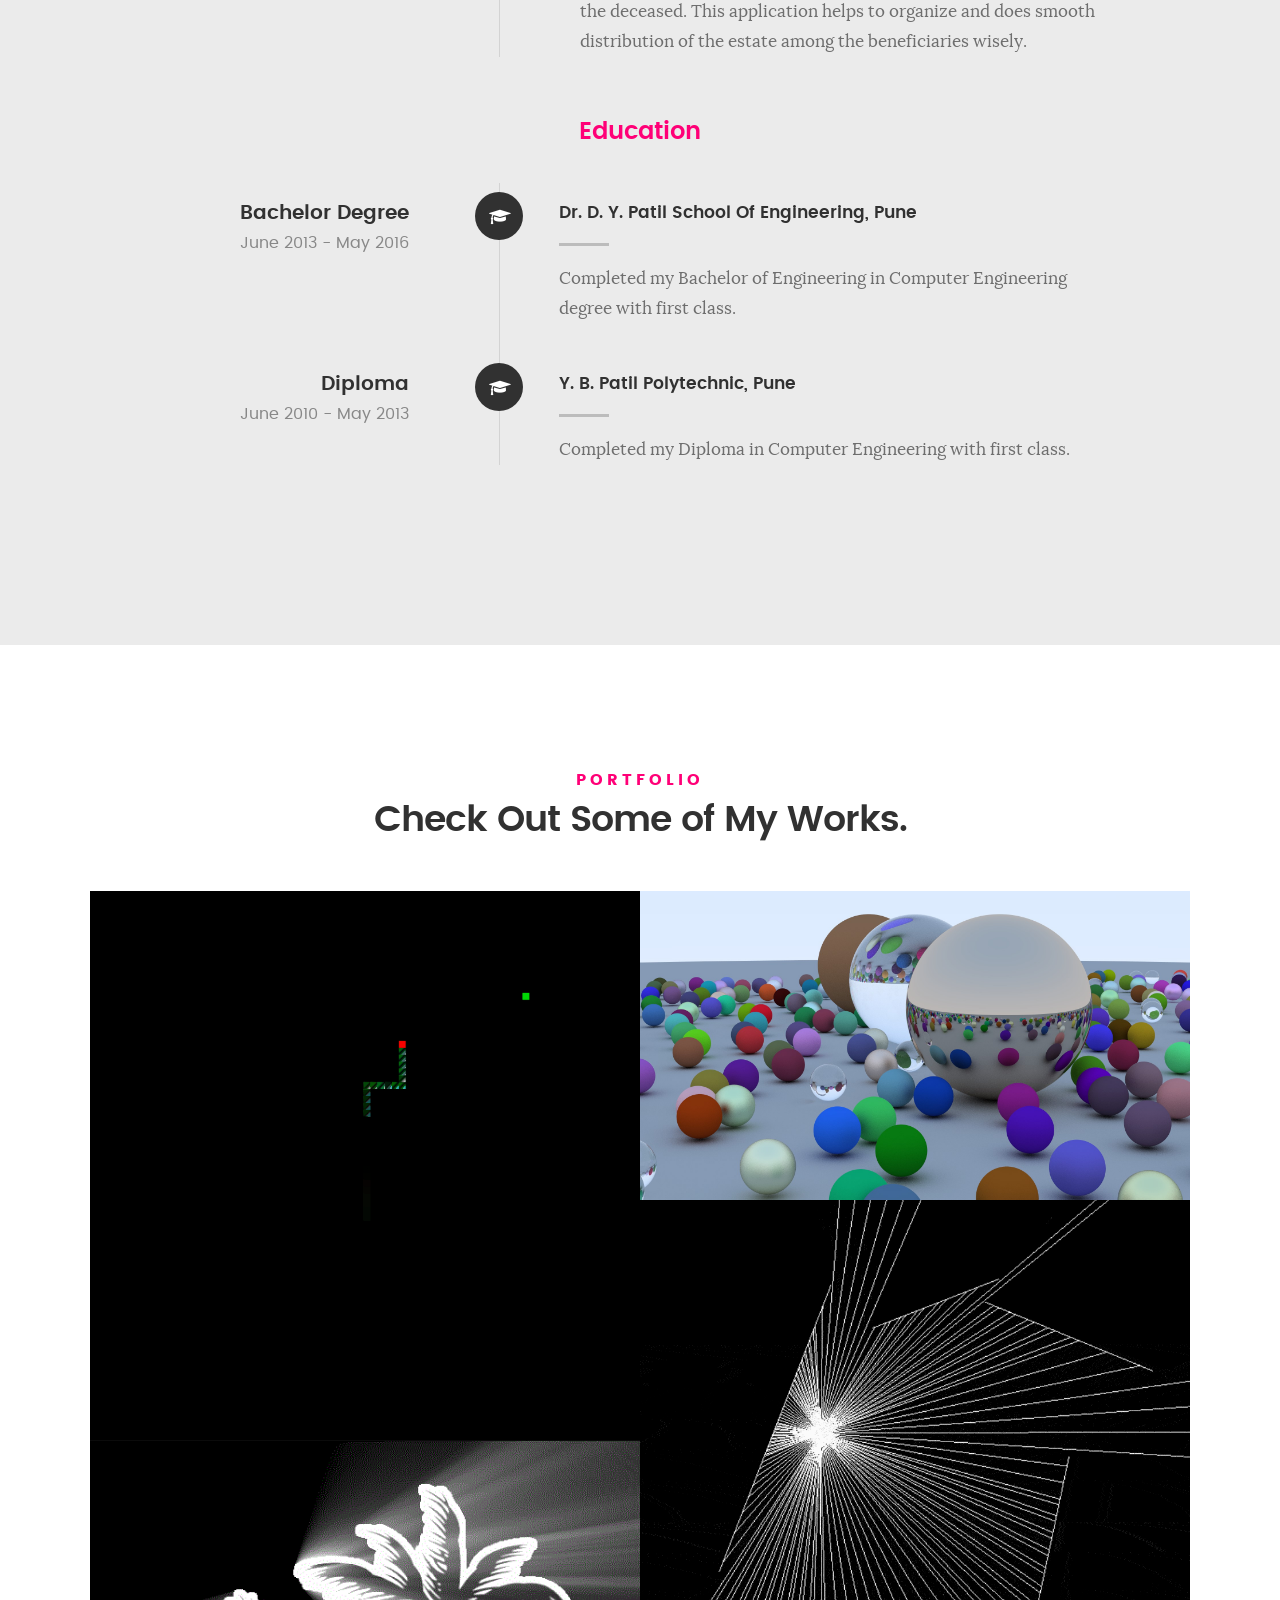
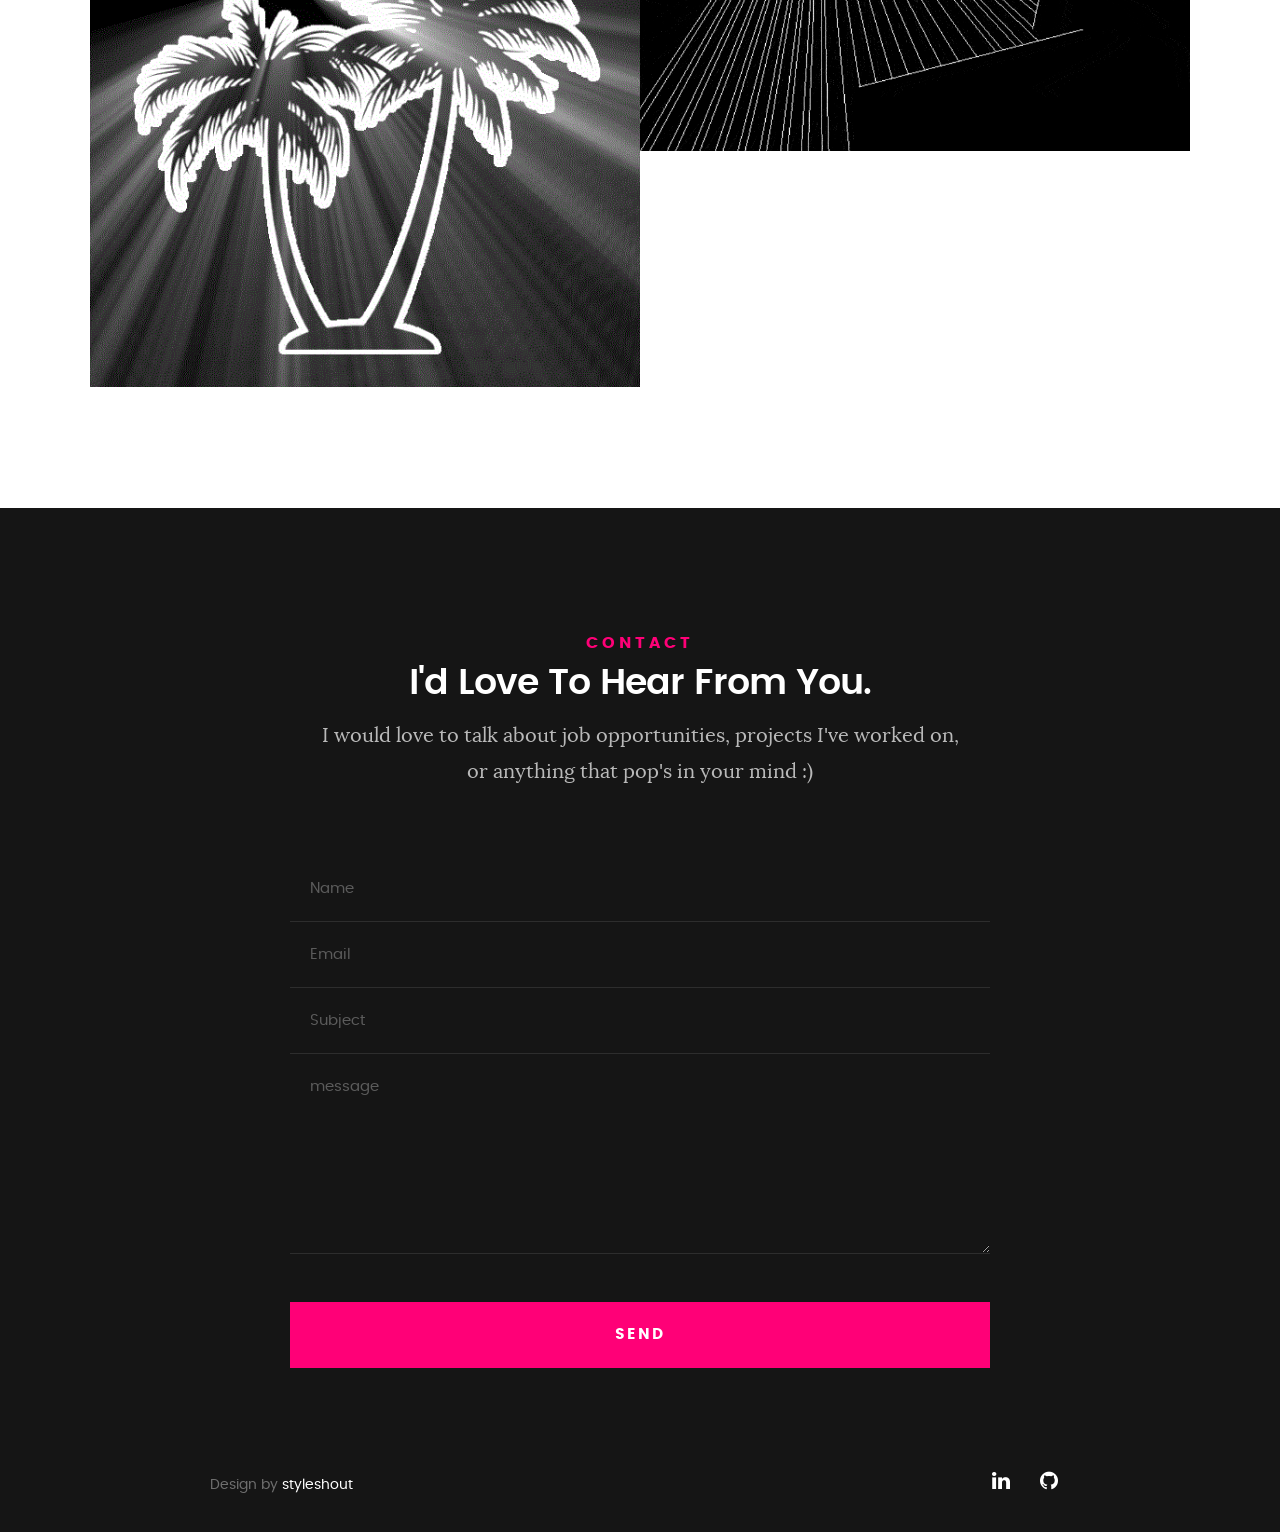
==== commit 52bd57c5: "Updated index.html" ====
--- a/index.html
+++ b/index.html
@@ -108,7 +108,7 @@
 
    				<img src="images/profile-pic.jpg" alt="Profile Picture">
 
-   				<p class="lead">I was a Game Developer at Godspeed Games, Pune, India and worked on RPG game <a href="https://play.google.com/store/apps/details?id=com.iugome.lilknights" target="_blank">Knights & Dragons Action RPG</a> during my tenure. From very early age I was fascinated with video games. Later this passion for video games gave birth to a programmer. So here I am, always hungry for playing games and it's related development task.</p>
+   				<p class="lead">I was a Game Developer at Godspeed Games, Pune, India and worked on RPG game <a href="https://play.google.com/store/apps/details?id=com.iugome.lilknights" target="_blank">Knights & Dragons Action RPG</a> during my tenure. From very early age I was fascinated with video games. Later this passion for video games gave birth to a programmer. So here I am, always ready for playing games and to make some.</p>
    			</div>   			
 
    		</div>   		
@@ -194,6 +194,31 @@
    			<div class="timeline-wrap">
 
    				<div class="timeline-block">
+
+	   				<div class="timeline-ico">
+	   					<i class="fa fa-briefcase"></i>
+	   				</div>
+
+	   				<div class="timeline-header">
+	   					<h3>Software Engineer</h3>
+	   					<p>January 2022 - Present</p>
+	   				</div>
+
+	   				<div class="timeline-content">
+	   					<h4>Siemens PLM (Parent Company: Prescient Technologies), Pune.</h4>
+						<ul>
+							<li>
+								Working on Siemen's <a href="https://plm.sw.siemens.com/en-US/teamcenter/" target="_blank">Teamcenter</a> software which helps users to plan, develop and deliver product lifecycles.
+							</li>
+							<li>
+								My role here is to contribute in development of new features, bug fixing and other related development tasks.
+							</li>
+						</ul>
+	   				</div>
+
+	   			</div> <!-- /timeline-block -->
+
+				<div class="timeline-block">
 
 	   				<div class="timeline-ico">
 	   					<i class="fa fa-briefcase"></i>
@@ -578,4 +603,4 @@
 
 </body>
 
-</html>+</html>
